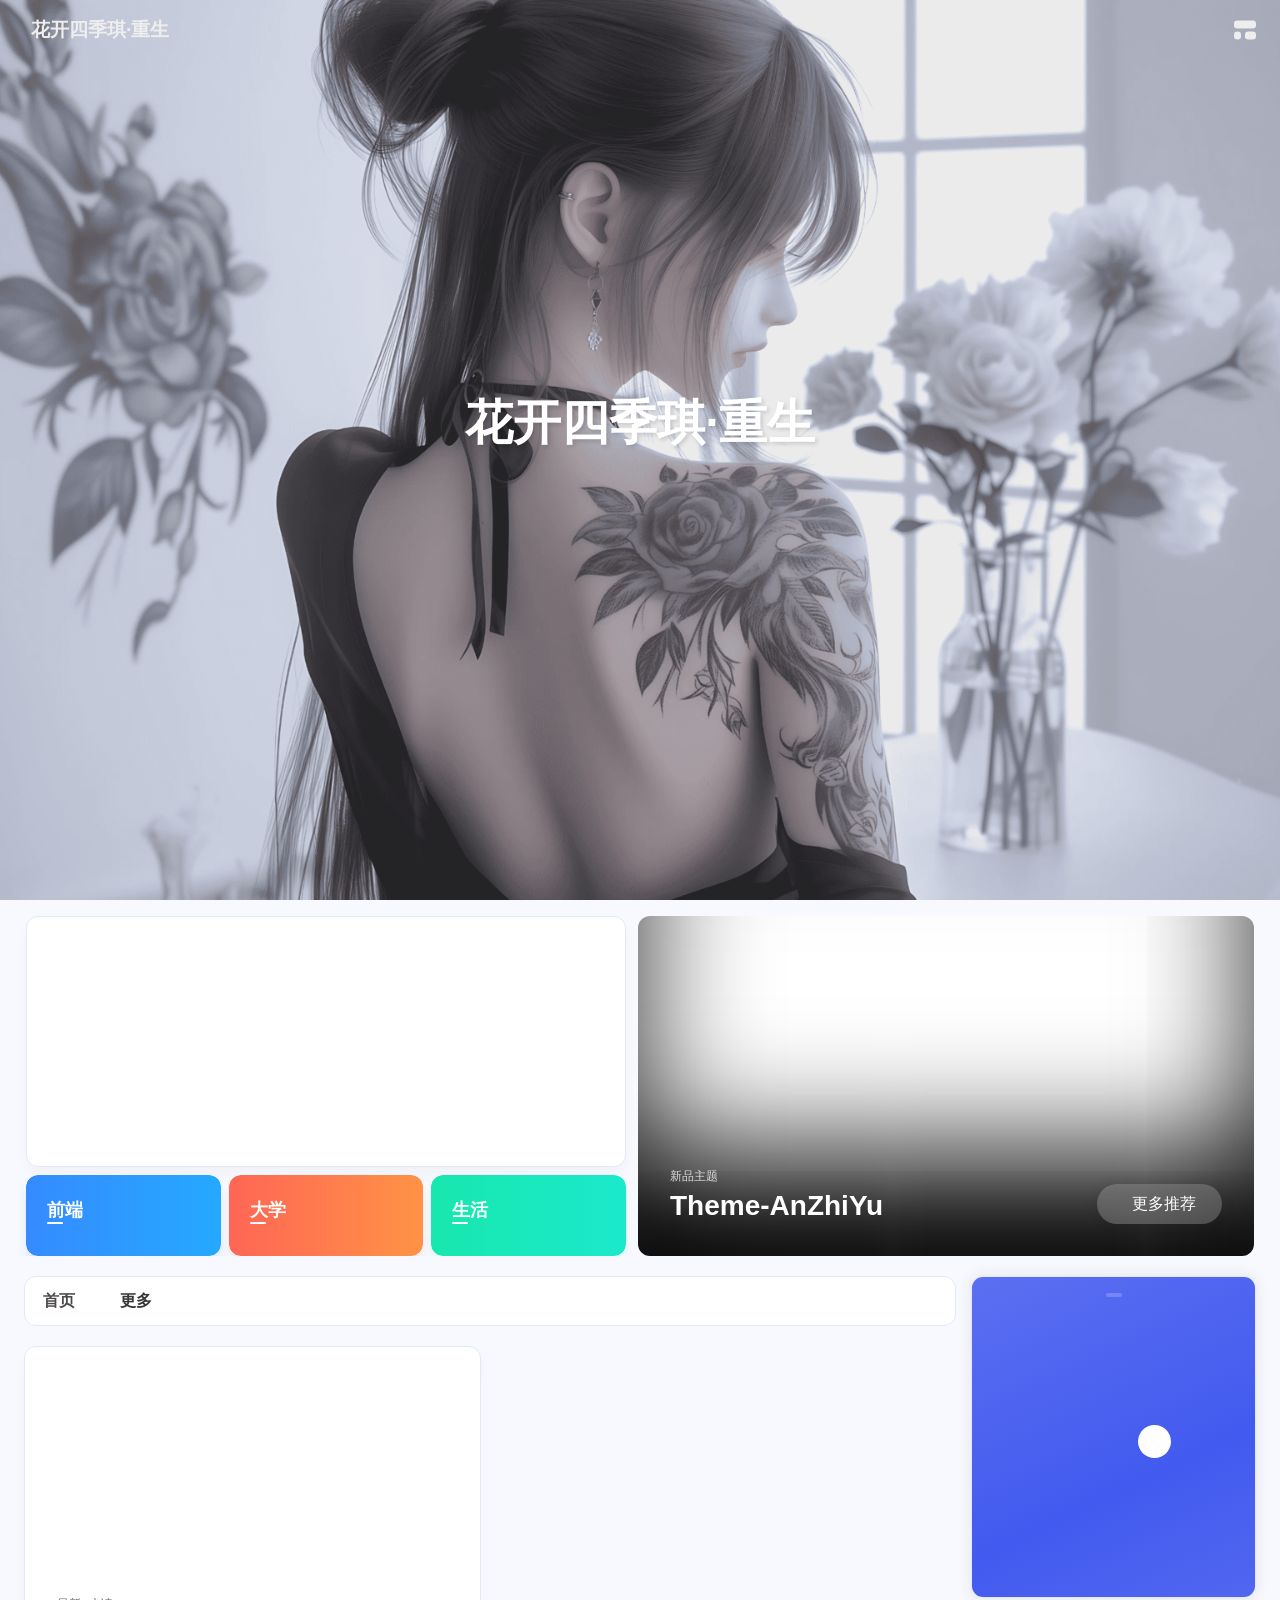
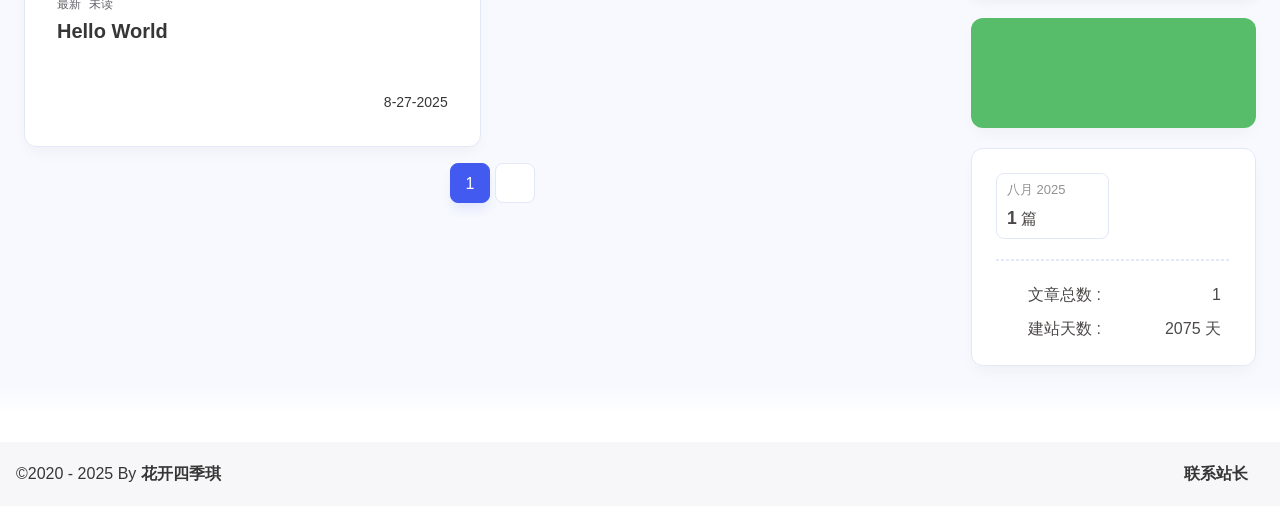
==== index.html @ e99dbaa4 "Site updated: 2025-08-27 15:33:24" ====
<!DOCTYPE html><html lang="zh-CN" data-theme="light"><head><meta charset="UTF-8"><meta http-equiv="X-UA-Compatible" content="IE=edge"><meta name="viewport" content="width=device-width, initial-scale=1.0, user-scalable=no"><title>花开四季琪·重生</title><meta name="author" content="花开四季琪"><meta name="copyright" content="花开四季琪"><meta name="format-detection" content="telephone=no"><meta name="theme-color" content="#f7f9fe"><meta name="mobile-web-app-capable" content="yes"><meta name="apple-touch-fullscreen" content="yes"><meta name="apple-mobile-web-app-title" content="花开四季琪·重生"><meta name="application-name" content="花开四季琪·重生"><meta name="apple-mobile-web-app-capable" content="yes"><meta name="apple-mobile-web-app-status-bar-style" content="#f7f9fe"><meta property="og:type" content="website"><meta property="og:title" content="花开四季琪·重生"><meta property="og:url" content="http://example.com/index.html"><meta property="og:site_name" content="花开四季琪·重生"><meta property="og:description"><meta property="og:locale" content="zh-CN"><meta property="og:image" content="http://example.com/img/tx.png"><meta property="article:author" content="花开四季琪"><meta property="article:tag"><meta name="twitter:card" content="summary"><meta name="twitter:image" content="http://example.com/img/tx.png"><meta name="description"><link rel="shortcut icon" href="/favicon.ico"><link rel="canonical" href="http://example.com/"><link rel="preconnect" href="//cdn.cbd.int"/><meta name="google-site-verification" content="xxx"/><meta name="baidu-site-verification" content="code-xxx"/><meta name="msvalidate.01" content="xxx"/><link rel="stylesheet" href="/css/index.css"><link rel="stylesheet" href="https://cdn.cbd.int/node-snackbar@0.1.16/dist/snackbar.min.css" media="print" onload="this.media='all'"><link rel="stylesheet" href="https://cdn.cbd.int/@fancyapps/ui@5.0.28/dist/fancybox/fancybox.css" media="print" onload="this.media='all'"><script>const GLOBAL_CONFIG = {
  linkPageTop: undefined,
  peoplecanvas: {"enable":true,"img":"https://upload-bbs.miyoushe.com/upload/2024/07/27/125766904/ba62475f396df9de3316a08ed9e65d86_5680958632268053399..png"},
  postHeadAiDescription: {"enable":true,"gptName":"AnZhiYu","mode":"local","switchBtn":false,"btnLink":"https://afdian.net/item/886a79d4db6711eda42a52540025c377","randomNum":3,"basicWordCount":1000,"key":"xxxx","Referer":"https://xx.xx/"},
  diytitle: {"enable":true,"leaveTitle":"w(ﾟДﾟ)w 不要走！再看看嘛！","backTitle":"♪(^∇^*)欢迎肥来！"},
  LA51: undefined,
  greetingBox: undefined,
  twikooEnvId: '',
  commentBarrageConfig:undefined,
  music_page_default: "nav_music",
  root: '/',
  preloader: {"source":3},
  friends_vue_info: undefined,
  navMusic: true,
  mainTone: undefined,
  authorStatus: {"skills":["🦄 你看什么看？"]},
  algolia: undefined,
  localSearch: undefined,
  translate: {"defaultEncoding":2,"translateDelay":0,"msgToTraditionalChinese":"繁","msgToSimplifiedChinese":"简","rightMenuMsgToTraditionalChinese":"转为繁体","rightMenuMsgToSimplifiedChinese":"转为简体"},
  noticeOutdate: undefined,
  highlight: {"plugin":"highlight.js","highlightCopy":true,"highlightLang":true,"highlightHeightLimit":330},
  copy: {
    success: '复制成功',
    error: '复制错误',
    noSupport: '浏览器不支持'
  },
  relativeDate: {
    homepage: false,
    simplehomepage: true,
    post: false
  },
  runtime: '天',
  date_suffix: {
    just: '刚刚',
    min: '分钟前',
    hour: '小时前',
    day: '天前',
    month: '个月前'
  },
  copyright: {"copy":true,"copyrightEbable":false,"limitCount":50,"languages":{"author":"作者: 花开四季琪","link":"链接: ","source":"来源: 花开四季琪·重生","info":"著作权归作者所有。商业转载请联系作者获得授权，非商业转载请注明出处。","copySuccess":"复制成功，复制和转载请标注本文地址"}},
  lightbox: 'fancybox',
  Snackbar: {"chs_to_cht":"你已切换为繁体","cht_to_chs":"你已切换为简体","day_to_night":"你已切换为深色模式","night_to_day":"你已切换为浅色模式","bgLight":"#425AEF","bgDark":"#1f1f1f","position":"top-center"},
  source: {
    justifiedGallery: {
      js: 'https://cdn.cbd.int/flickr-justified-gallery@2.1.2/dist/fjGallery.min.js',
      css: 'https://cdn.cbd.int/flickr-justified-gallery@2.1.2/dist/fjGallery.css'
    }
  },
  isPhotoFigcaption: false,
  islazyload: true,
  isAnchor: false,
  shortcutKey: undefined,
  autoDarkmode: true
}</script><script id="config-diff">var GLOBAL_CONFIG_SITE = {
  configTitle: '花开四季琪·重生',
  title: '花开四季琪·重生',
  postAI: '',
  pageFillDescription: '',
  isPost: false,
  isHome: true,
  isHighlightShrink: false,
  isToc: false,
  postUpdate: '2025-08-27 15:33:15',
  postMainColor: '',
}</script><noscript><style type="text/css">
  #nav {
    opacity: 1
  }
  .justified-gallery img {
    opacity: 1
  }

  #recent-posts time,
  #post-meta time {
    display: inline !important
  }
</style></noscript><script>(win=>{
      win.saveToLocal = {
        set: (key, value, ttl) => {
          if (ttl === 0) return
          const now = Date.now()
          const expiry = now + ttl * 86400000
          const item = {
            value,
            expiry
          }
          localStorage.setItem(key, JSON.stringify(item))
        },
      
        get: key => {
          const itemStr = localStorage.getItem(key)
      
          if (!itemStr) {
            return undefined
          }
          const item = JSON.parse(itemStr)
          const now = Date.now()
      
          if (now > item.expiry) {
            localStorage.removeItem(key)
            return undefined
          }
          return item.value
        }
      }
    
      win.getScript = (url, attr = {}) => new Promise((resolve, reject) => {
        const script = document.createElement('script')
        script.src = url
        script.async = true
        script.onerror = reject
        script.onload = script.onreadystatechange = function() {
          const loadState = this.readyState
          if (loadState && loadState !== 'loaded' && loadState !== 'complete') return
          script.onload = script.onreadystatechange = null
          resolve()
        }

        Object.keys(attr).forEach(key => {
          script.setAttribute(key, attr[key])
        })

        document.head.appendChild(script)
      })
    
      win.getCSS = (url, id = false) => new Promise((resolve, reject) => {
        const link = document.createElement('link')
        link.rel = 'stylesheet'
        link.href = url
        if (id) link.id = id
        link.onerror = reject
        link.onload = link.onreadystatechange = function() {
          const loadState = this.readyState
          if (loadState && loadState !== 'loaded' && loadState !== 'complete') return
          link.onload = link.onreadystatechange = null
          resolve()
        }
        document.head.appendChild(link)
      })
    
      win.activateDarkMode = () => {
        document.documentElement.setAttribute('data-theme', 'dark')
        if (document.querySelector('meta[name="theme-color"]') !== null) {
          document.querySelector('meta[name="theme-color"]').setAttribute('content', '#18171d')
        }
      }
      win.activateLightMode = () => {
        document.documentElement.setAttribute('data-theme', 'light')
        if (document.querySelector('meta[name="theme-color"]') !== null) {
          document.querySelector('meta[name="theme-color"]').setAttribute('content', '#f7f9fe')
        }
      }
      const t = saveToLocal.get('theme')
    
          const isDarkMode = window.matchMedia('(prefers-color-scheme: dark)').matches
          const isLightMode = window.matchMedia('(prefers-color-scheme: light)').matches
          const isNotSpecified = window.matchMedia('(prefers-color-scheme: no-preference)').matches
          const hasNoSupport = !isDarkMode && !isLightMode && !isNotSpecified

          if (t === undefined) {
            if (isLightMode) activateLightMode()
            else if (isDarkMode) activateDarkMode()
            else if (isNotSpecified || hasNoSupport) {
              const now = new Date()
              const hour = now.getHours()
              const isNight = hour <= 6 || hour >= 18
              isNight ? activateDarkMode() : activateLightMode()
            }
            window.matchMedia('(prefers-color-scheme: dark)').addListener(e => {
              if (saveToLocal.get('theme') === undefined) {
                e.matches ? activateDarkMode() : activateLightMode()
              }
            })
          } else if (t === 'light') activateLightMode()
          else activateDarkMode()
        
      const asideStatus = saveToLocal.get('aside-status')
      if (asideStatus !== undefined) {
        if (asideStatus === 'hide') {
          document.documentElement.classList.add('hide-aside')
        } else {
          document.documentElement.classList.remove('hide-aside')
        }
      }
    
      const detectApple = () => {
        if(/iPad|iPhone|iPod|Macintosh/.test(navigator.userAgent)){
          document.documentElement.classList.add('apple')
        }
      }
      detectApple()
    })(window)</script><meta name="generator" content="Hexo 7.3.0"></head><body data-type="anzhiyu"><div id="web_bg"></div><div id="an_music_bg"></div><div id="loading-box" onclick="document.getElementById(&quot;loading-box&quot;).classList.add(&quot;loaded&quot;)"><div class="loading-bg"><img class="loading-img nolazyload" alt="加载头像" src="https://npm.elemecdn.com/anzhiyu-blog-static@1.0.4/img/avatar.jpg"/><div class="loading-image-dot"></div></div></div><script>const preloader = {
  endLoading: () => {
    document.getElementById('loading-box').classList.add("loaded");
  },
  initLoading: () => {
    document.getElementById('loading-box').classList.remove("loaded")
  }
}
window.addEventListener('load',()=> { preloader.endLoading() })
setTimeout(function(){preloader.endLoading();},10000)

if (true) {
  document.addEventListener('pjax:send', () => { preloader.initLoading() })
  document.addEventListener('pjax:complete', () => { preloader.endLoading() })
}</script><link rel="stylesheet" href="https://cdn.cbd.int/anzhiyu-theme-static@1.1.10/progress_bar/progress_bar.css"/><script async="async" src="https://cdn.cbd.int/pace-js@1.2.4/pace.min.js" data-pace-options="{ &quot;restartOnRequestAfter&quot;:false,&quot;eventLag&quot;:false}"></script><div class="page" id="body-wrap"><header class="full_page" id="page-header" style="background: url(https://caffeinemn.github.io/img/default_cover.jpg) top / cover no-repeat"><nav id="nav"><div id="nav-group"><span id="blog_name"><a id="site-name" href="/" accesskey="h"><div class="title">花开四季琪·重生</div><i class="anzhiyufont anzhiyu-icon-house-chimney"></i></a></span><div class="mask-name-container"><div id="name-container"><a id="page-name" href="javascript:anzhiyu.scrollToDest(0, 500)">PAGE_NAME</a></div></div><div id="menus"></div><div id="nav-right"><div class="nav-button" id="randomPost_button"><a class="site-page" onclick="toRandomPost()" title="随机前往一个文章" href="javascript:void(0);"><i class="anzhiyufont anzhiyu-icon-dice"></i></a></div><input id="center-console" type="checkbox"/><label class="widget" for="center-console" title="中控台" onclick="anzhiyu.switchConsole();"><i class="left"></i><i class="widget center"></i><i class="widget right"></i></label><div id="console"><div class="console-card-group-reward"><ul class="reward-all console-card"><li class="reward-item"><a href="/img/wx.png" target="_blank"><img class="post-qr-code-img" alt="微信" src= "[data-uri]" onerror="this.onerror=null,this.src=&quot;/img/404.jpg&quot;" data-lazy-src="/img/wx.png"/></a><div class="post-qr-code-desc">微信</div></li><li class="reward-item"><a href="/img/wx.png" target="_blank"><img class="post-qr-code-img" alt="微信" src= "[data-uri]" onerror="this.onerror=null,this.src=&quot;/img/404.jpg&quot;" data-lazy-src="/img/wx.png"/></a><div class="post-qr-code-desc">微信</div></li></ul></div><div class="console-card-group"><div class="console-card-group-left"><div class="console-card" id="card-newest-comments"><div class="card-content"><div class="author-content-item-tips">互动</div><span class="author-content-item-title"> 最新评论</span></div><div class="aside-list"><span>正在加载中...</span></div></div></div><div class="console-card-group-right"><div class="console-card tags"><div class="card-content"><div class="author-content-item-tips">兴趣点</div><span class="author-content-item-title">寻找你感兴趣的领域</span></div></div><div class="console-card history"><div class="item-headline"><i class="anzhiyufont anzhiyu-icon-box-archiv"></i><span>文章</span></div><div class="card-archives"><div class="item-headline"><i class="anzhiyufont anzhiyu-icon-archive"></i><span>归档</span></div><ul class="card-archive-list"><li class="card-archive-list-item"><a class="card-archive-list-link" href="/archives/2025/08/"><span class="card-archive-list-date">八月 2025</span><div class="card-archive-list-count-group"><span class="card-archive-list-count">1</span><span>篇</span></div></a></li></ul></div><hr/></div></div></div><div class="button-group"><div class="console-btn-item"><a class="darkmode_switchbutton" title="显示模式切换" href="javascript:void(0);"><i class="anzhiyufont anzhiyu-icon-moon"></i></a></div><div class="console-btn-item" id="consoleHideAside" onclick="anzhiyu.hideAsideBtn()" title="边栏显示控制"><a class="asideSwitch"><i class="anzhiyufont anzhiyu-icon-arrows-left-right"></i></a></div><div class="console-btn-item" id="consoleMusic" onclick="anzhiyu.musicToggle()" title="音乐开关"><a class="music-switch"><i class="anzhiyufont anzhiyu-icon-music"></i></a></div></div><div class="console-mask" onclick="anzhiyu.hideConsole()" href="javascript:void(0);"></div></div><div class="nav-button" id="nav-totop"><a class="totopbtn" href="javascript:void(0);"><i class="anzhiyufont anzhiyu-icon-arrow-up"></i><span id="percent" onclick="anzhiyu.scrollToDest(0,500)">0</span></a></div><div id="toggle-menu"><a class="site-page" href="javascript:void(0);" title="切换"><i class="anzhiyufont anzhiyu-icon-bars"></i></a></div></div></div></nav><div id="site-info"><h1 id="site-title">花开四季琪·重生</h1></div><div id="scroll-down"><i class="anzhiyufont anzhiyu-icon-angle-down scroll-down-effects"></i></div></header><main id="blog-container"><div id="home_top"><div class="swiper_container_card" style="height: auto;width: 100%"><div id="bannerGroup"><div id="random-banner"><canvas id="peoplecanvas"></canvas><a id="random-hover" href="javascript:toRandomPost()"><i class="anzhiyufont anzhiyu-icon-paper-plane"></i><div class="bannerText">随便逛逛<i class="anzhiyufont anzhiyu-icon-arrow-right"></i></div></a></div><div class="categoryGroup"><div class="categoryItem" style="box-shadow:var(--anzhiyu-shadow-blue)"><a class="categoryButton blue" href="/categories/%E5%89%8D%E7%AB%AF%E5%BC%80%E5%8F%91/"><span class="categoryButtonText">前端</span><i class="anzhiyufont anzhiyu-icon-dove"></i></a></div><div class="categoryItem" style="box-shadow:var(--anzhiyu-shadow-red)"><a class="categoryButton red" href="/categories/%E5%A4%A7%E5%AD%A6%E7%94%9F%E6%B6%AF/"><span class="categoryButtonText">大学</span><i class="anzhiyufont anzhiyu-icon-fire"></i></a></div><div class="categoryItem" style="box-shadow:var(--anzhiyu-shadow-green)"><a class="categoryButton green" href="/categories/%E7%94%9F%E6%B4%BB%E6%97%A5%E5%B8%B8/"><span class="categoryButtonText">生活</span><i class="anzhiyufont anzhiyu-icon-book"></i></a></div></div></div><div class="topGroup"><div class="recent-post-item" onclick="pjax.loadUrl(&quot;/2025/08/27/hello-world/&quot;)"><div class="post_cover left_radius"><a href="2025/08/27/hello-world/" title="Hello World"><span class="recent-post-top-text">荐</span><img class="post_bg" onerror="this.onerror=null;this.src='/img/404.jpg'" alt="cover" src= "[data-uri]" onerror="this.onerror=null,this.src=&quot;/img/404.jpg&quot;" data-lazy-src="/img/default_cover.jpg"></a></div><div class="recent-post-info"><a class="article-title" href="2025/08/27/hello-world/" title="Hello World">Hello World</a></div></div><a class="todayCard" id="todayCard" target="_blank" rel="noopener" href="https://docs.anheyu.com/" style="z-index: 1;"><div class="todayCard-info"><div class="todayCard-tips">新品主题</div><div class="todayCard-title">Theme-AnZhiYu</div></div><img class="todayCard-cover" src= "[data-uri]" onerror="this.onerror=null,this.src=&quot;/img/404.jpg&quot;" data-lazy-src="https://bu.dusays.com/2023/05/13/645fa3cf90d70.webp" onerror="this.onerror=null;this.src='/img/404.jpg'" alt="封面"><div class="banner-button-group"><div class="banner-button" onclick="event.stopPropagation();event.preventDefault();anzhiyu.hideTodayCard();"><i class="anzhiyufont anzhiyu-icon-arrow-circle-right"></i><span class="banner-button-text">更多推荐</span></div></div></a></div><link rel="stylesheet"></div></div><div class="layout" id="content-inner"><div class="recent-posts" id="recent-posts"><div id="categoryBar"><div class="category-bar" id="category-bar"><div id="catalog-bar"><div id="catalog-list"><div class="catalog-list-item" id="首页"><a href="/">首页</a></div></div><div class="category-bar-next" id="category-bar-next" onclick="anzhiyu.scrollCategoryBarToRight()"><i class="anzhiyufont anzhiyu-icon-angle-double-right"></i></div><a class="catalog-more" href="/categories/">更多</a></div></div></div><div class="recent-post-item lastestpost-item" onclick="pjax.loadUrl('/2025/08/27/hello-world/')"><div class="post_cover left"><a href="/2025/08/27/hello-world/" title="Hello World" style="display: flex;height: 100%;"><img class="post_bg" src= "[data-uri]" onerror="this.onerror=null,this.src=&quot;/img/404.jpg&quot;" data-lazy-src="/img/default_cover.jpg" onerror="this.onerror=null;this.src='/img/404.jpg'" alt="Hello World" style="pointer-events: none"></a></div><div class="recent-post-info"><div class="recent-post-info-top"><div class="recent-post-info-top-tips"><span class="newPost">最新</span><a class="unvisited-post" href="/2025/08/27/hello-world/" title="Hello World">未读</a></div><a class="article-title" href="/2025/08/27/hello-world/" title="Hello World">Hello World</a></div><div class="article-meta-wrap"><span class="post-meta-date"><i class="anzhiyufont anzhiyu-icon-calendar-days" style="font-size: 15px; display:none"></i><span class="article-meta-label">发表于</span><time datetime="2025-08-27T03:59:48.648Z" title="发表于 2025-08-27 11:59:48" time="2025-08-27 11:59:48">2025-08-27</time><time class="time_hidden" datetime="2025-08-27T03:59:48.648Z" title="更新于 2025-08-27 11:59:48" time="2025-08-27 11:59:48">2025-08-27</time></span></div><div class="content">Welcome to Hexo! This is your very first post. Check documentation for more info. If you get any problems when using Hexo, you can find the answer in troubleshooting or you can ask me on GitHub.
Quick StartCreate a new post1$ hexo new &quot;My New Post&quot;

More info: Writing
Run server1$ hexo server

More info: Server
Generate static files1$ hexo generate

More info: Generating
Deploy to remote sites1$ hexo deploy

More info: Deployment
</div></div></div><nav id="pagination"><div class="pagination"><span class="page-number current">1</span><div class="toPageGroup"><input id="toPageText" oninput="value=value.replace(/[^0-9]/g,'')" maxlength="3" onkeyup="this.value=this.value.replace(/[^u4e00-u9fa5w]/g,'')" aria-label="toPage"><a id="toPageButton" onclick="anzhiyu.toPage()"><i class="anzhiyufont anzhiyu-icon-angles-right" style="font-weight: inherit; font-size: 1rem;"></i></a></div></div></nav></div><div class="aside-content" id="aside-content"><div class="card-widget card-info"><div class="card-content"><div class="author-info__sayhi" id="author-info__sayhi" onclick="anzhiyu.changeSayHelloText()"></div><div class="author-info-avatar"><img class="avatar-img" src= "[data-uri]" onerror="this.onerror=null,this.src=&quot;/img/404.jpg&quot;" data-lazy-src="/img/tx.png" onerror="this.onerror=null;this.src='/img/friend_404.gif'" alt="avatar"/><div class="author-status"><img class="g-status" src= "[data-uri]" onerror="this.onerror=null,this.src=&quot;/img/404.jpg&quot;" data-lazy-src="https://bu.dusays.com/2023/08/24/64e6ce9c507bb.png" alt="status"/></div></div><div class="author-info__description"></div></div></div><div class="card-widget anzhiyu-right-widget" id="card-wechat" onclick="null"><div id="flip-wrapper"><div id="flip-content"><div class="face" style="background: url(https://bu.dusays.com/2023/01/13/63c02edf44033.png) center center / 100% no-repeat"></div><div class="back face" style="background: url(https://bu.dusays.com/2023/05/13/645fa415e8694.png) center center / 100% no-repeat"></div></div></div></div><div class="sticky_layout"><div class="card-widget"><div class="card-archives"><div class="item-headline"><i class="anzhiyufont anzhiyu-icon-archive"></i><span>归档</span></div><ul class="card-archive-list"><li class="card-archive-list-item"><a class="card-archive-list-link" href="/archives/2025/08/"><span class="card-archive-list-date">八月 2025</span><div class="card-archive-list-count-group"><span class="card-archive-list-count">1</span><span>篇</span></div></a></li></ul></div><hr/><div class="card-webinfo"><div class="item-headline"><i class="anzhiyufont anzhiyu-icon-chart-line"></i><span>网站资讯</span></div><div class="webinfo"><div class="webinfo-item"><div class="webinfo-item-title"><i class="anzhiyufont anzhiyu-icon-file-lines"></i><div class="item-name">文章总数 :</div></div><div class="item-count">1</div></div><div class="webinfo-item"><div class="webinfo-item-title"><i class="anzhiyufont anzhiyu-icon-stopwatch"></i><div class="item-name">建站天数 :</div></div><div class="item-count" id="runtimeshow" data-publishDate="2021-03-31T16:00:00.000Z"><i class="anzhiyufont anzhiyu-icon-spinner anzhiyu-spin"></i></div></div></div></div></div></div></div></div></main><footer id="footer"><div id="footer-wrap"></div><div id="footer-bar"><div class="footer-bar-links"><div class="footer-bar-left"><div id="footer-bar-tips"><div class="copyright">&copy;2020 - 2025 By <a class="footer-bar-link" href="/" title="花开四季琪" target="_blank">花开四季琪</a></div></div><div id="footer-type-tips"></div></div><div class="footer-bar-right"><a class="footer-bar-link" target="_blank" rel="noopener" href="https://tool.gljlw.com/qqq/?qq=2114340382" title="联系站长">联系站长</a></div></div></div></footer></div><div id="sidebar"><div id="menu-mask"></div><div id="sidebar-menus"><div class="sidebar-site-data site-data is-center"><a href="/archives/" title="archive"><div class="headline">文章</div><div class="length-num">1</div></a><a href="/tags/" title="tag"><div class="headline">标签</div><div class="length-num">0</div></a><a href="/categories/" title="category"><div class="headline">分类</div><div class="length-num">0</div></a></div><span class="sidebar-menu-item-title">功能</span><div class="sidebar-menu-item"><a class="darkmode_switchbutton menu-child" href="javascript:void(0);" title="显示模式"><i class="anzhiyufont anzhiyu-icon-circle-half-stroke"></i><span>显示模式</span></a></div><div class="back-menu-list-groups"><div class="back-menu-list-group"><div class="back-menu-list-title">网页</div><div class="back-menu-list"><a class="back-menu-item" target="_blank" rel="noopener" href="https://caffeinemn.github.io/" title="博客"><img class="back-menu-item-icon" src= "[data-uri]" onerror="this.onerror=null,this.src=&quot;/img/404.jpg&quot;" data-lazy-src="/img/favicon.ico" alt="博客"/><span class="back-menu-item-text">博客</span></a></div></div></div><span class="sidebar-menu-item-title">标签</span></div></div><div id="rightside"><div id="rightside-config-hide"><button id="translateLink" type="button" title="简繁转换">繁</button><button id="darkmode" type="button" title="浅色和深色模式转换"><i class="anzhiyufont anzhiyu-icon-circle-half-stroke"></i></button><button id="hide-aside-btn" type="button" title="单栏和双栏切换"><i class="anzhiyufont anzhiyu-icon-arrows-left-right"></i></button></div><div id="rightside-config-show"><button id="rightside-config" type="button" title="设置"><i class="anzhiyufont anzhiyu-icon-gear"></i></button><button id="go-up" type="button" title="回到顶部"><i class="anzhiyufont anzhiyu-icon-arrow-up"></i></button></div></div><div id="nav-music"><a id="nav-music-hoverTips" onclick="anzhiyu.musicToggle()" accesskey="m">播放音乐</a><div id="console-music-bg"></div><meting-js id="8152976493" server="netease" type="playlist" mutex="true" preload="none" theme="var(--anzhiyu-main)" data-lrctype="0" order="random" volume="0.7"></meting-js></div><div id="rightMenu"><div class="rightMenu-group rightMenu-small"><div class="rightMenu-item" id="menu-backward"><i class="anzhiyufont anzhiyu-icon-arrow-left"></i></div><div class="rightMenu-item" id="menu-forward"><i class="anzhiyufont anzhiyu-icon-arrow-right"></i></div><div class="rightMenu-item" id="menu-refresh"><i class="anzhiyufont anzhiyu-icon-arrow-rotate-right" style="font-size: 1rem;"></i></div><div class="rightMenu-item" id="menu-top"><i class="anzhiyufont anzhiyu-icon-arrow-up"></i></div></div><div class="rightMenu-group rightMenu-line rightMenuPlugin"><div class="rightMenu-item" id="menu-copytext"><i class="anzhiyufont anzhiyu-icon-copy"></i><span>复制选中文本</span></div><div class="rightMenu-item" id="menu-pastetext"><i class="anzhiyufont anzhiyu-icon-paste"></i><span>粘贴文本</span></div><a class="rightMenu-item" id="menu-commenttext"><i class="anzhiyufont anzhiyu-icon-comment-medical"></i><span>引用到评论</span></a><div class="rightMenu-item" id="menu-newwindow"><i class="anzhiyufont anzhiyu-icon-window-restore"></i><span>新窗口打开</span></div><div class="rightMenu-item" id="menu-copylink"><i class="anzhiyufont anzhiyu-icon-link"></i><span>复制链接地址</span></div><div class="rightMenu-item" id="menu-copyimg"><i class="anzhiyufont anzhiyu-icon-images"></i><span>复制此图片</span></div><div class="rightMenu-item" id="menu-downloadimg"><i class="anzhiyufont anzhiyu-icon-download"></i><span>下载此图片</span></div><div class="rightMenu-item" id="menu-newwindowimg"><i class="anzhiyufont anzhiyu-icon-window-restore"></i><span>新窗口打开图片</span></div><div class="rightMenu-item" id="menu-search"><i class="anzhiyufont anzhiyu-icon-magnifying-glass"></i><span>站内搜索</span></div><div class="rightMenu-item" id="menu-searchBaidu"><i class="anzhiyufont anzhiyu-icon-magnifying-glass"></i><span>百度搜索</span></div><div class="rightMenu-item" id="menu-music-toggle"><i class="anzhiyufont anzhiyu-icon-play"></i><span>播放音乐</span></div><div class="rightMenu-item" id="menu-music-back"><i class="anzhiyufont anzhiyu-icon-backward"></i><span>切换到上一首</span></div><div class="rightMenu-item" id="menu-music-forward"><i class="anzhiyufont anzhiyu-icon-forward"></i><span>切换到下一首</span></div><div class="rightMenu-item" id="menu-music-playlist" onclick="window.open(&quot;https://y.qq.com/n/ryqq/playlist/8802438608&quot;, &quot;_blank&quot;);" style="display: none;"><i class="anzhiyufont anzhiyu-icon-radio"></i><span>查看所有歌曲</span></div><div class="rightMenu-item" id="menu-music-copyMusicName"><i class="anzhiyufont anzhiyu-icon-copy"></i><span>复制歌名</span></div></div><div class="rightMenu-group rightMenu-line rightMenuOther"><a class="rightMenu-item menu-link" id="menu-randomPost"><i class="anzhiyufont anzhiyu-icon-shuffle"></i><span>随便逛逛</span></a><a class="rightMenu-item menu-link" href="/categories/"><i class="anzhiyufont anzhiyu-icon-cube"></i><span>博客分类</span></a><a class="rightMenu-item menu-link" href="/tags/"><i class="anzhiyufont anzhiyu-icon-tags"></i><span>文章标签</span></a></div><div class="rightMenu-group rightMenu-line rightMenuOther"><a class="rightMenu-item" id="menu-copy" href="javascript:void(0);"><i class="anzhiyufont anzhiyu-icon-copy"></i><span>复制地址</span></a><a class="rightMenu-item" id="menu-commentBarrage" href="javascript:void(0);"><i class="anzhiyufont anzhiyu-icon-message"></i><span class="menu-commentBarrage-text">关闭热评</span></a><a class="rightMenu-item" id="menu-darkmode" href="javascript:void(0);"><i class="anzhiyufont anzhiyu-icon-circle-half-stroke"></i><span class="menu-darkmode-text">深色模式</span></a><a class="rightMenu-item" id="menu-translate" href="javascript:void(0);"><i class="anzhiyufont anzhiyu-icon-language"></i><span>轉為繁體</span></a></div></div><div id="rightmenu-mask"></div><div><script src="/js/utils.js"></script><script src="/js/main.js"></script><script src="/js/tw_cn.js"></script><script src="https://cdn.cbd.int/@fancyapps/ui@5.0.28/dist/fancybox/fancybox.umd.js"></script><script src="https://cdn.cbd.int/instant.page@5.2.0/instantpage.js" type="module"></script><script src="https://cdn.cbd.int/vanilla-lazyload@17.8.5/dist/lazyload.iife.min.js"></script><script src="https://cdn.cbd.int/node-snackbar@0.1.16/dist/snackbar.min.js"></script><canvas id="universe"></canvas><script async src="https://npm.elemecdn.com/anzhiyu-theme-static@1.0.0/dark/dark.js"></script><script>// 消除控制台打印
var HoldLog = console.log;
console.log = function () {};
let now1 = new Date();
queueMicrotask(() => {
  const Log = function () {
    HoldLog.apply(console, arguments);
  }; //在恢复前输出日志
  const grt = new Date("04/01/2021 00:00:00"); //此处修改你的建站时间或者网站上线时间
  now1.setTime(now1.getTime() + 250);
  const days = (now1 - grt) / 1000 / 60 / 60 / 24;
  const dnum = Math.floor(days);
  const ascll = [
    `欢迎使用安知鱼!`,
    `生活明朗, 万物可爱`,
    `
        
       █████╗ ███╗   ██╗███████╗██╗  ██╗██╗██╗   ██╗██╗   ██╗
      ██╔══██╗████╗  ██║╚══███╔╝██║  ██║██║╚██╗ ██╔╝██║   ██║
      ███████║██╔██╗ ██║  ███╔╝ ███████║██║ ╚████╔╝ ██║   ██║
      ██╔══██║██║╚██╗██║ ███╔╝  ██╔══██║██║  ╚██╔╝  ██║   ██║
      ██║  ██║██║ ╚████║███████╗██║  ██║██║   ██║   ╚██████╔╝
      ╚═╝  ╚═╝╚═╝  ╚═══╝╚══════╝╚═╝  ╚═╝╚═╝   ╚═╝    ╚═════╝
        
        `,
    "已上线",
    dnum,
    "天",
    "©2020 By 安知鱼 V1.6.14",
  ];
  const ascll2 = [`NCC2-036`, `调用前置摄像头拍照成功，识别为【小笨蛋】.`, `Photo captured: `, `🤪`];

  setTimeout(
    Log.bind(
      console,
      `\n%c${ascll[0]} %c ${ascll[1]} %c ${ascll[2]} %c${ascll[3]}%c ${ascll[4]}%c ${ascll[5]}\n\n%c ${ascll[6]}\n`,
      "color:#425AEF",
      "",
      "color:#425AEF",
      "color:#425AEF",
      "",
      "color:#425AEF",
      ""
    )
  );
  setTimeout(
    Log.bind(
      console,
      `%c ${ascll2[0]} %c ${ascll2[1]} %c \n${ascll2[2]} %c\n${ascll2[3]}\n`,
      "color:white; background-color:#4fd953",
      "",
      "",
      'background:url("https://npm.elemecdn.com/anzhiyu-blog@1.1.6/img/post/common/tinggge.gif") no-repeat;font-size:450%'
    )
  );

  setTimeout(Log.bind(console, "%c WELCOME %c 你好，小笨蛋.", "color:white; background-color:#4f90d9", ""));

  setTimeout(
    console.warn.bind(
      console,
      "%c ⚡ Powered by 安知鱼 %c 你正在访问 花开四季琪 的博客.",
      "color:white; background-color:#f0ad4e",
      ""
    )
  );

  setTimeout(Log.bind(console, "%c W23-12 %c 你已打开控制台.", "color:white; background-color:#4f90d9", ""));

  setTimeout(
    console.warn.bind(console, "%c S013-782 %c 你现在正处于监控中.", "color:white; background-color:#d9534f", "")
  );
});</script><script async src="/anzhiyu/random.js"></script><div class="js-pjax"><script>if (typeof gsap === "object") {
  getScript("/js/anzhiyu/people.js", {defer:true})
} else {
  getScript("https://cdn.cbd.int/anzhiyu-theme-static@1.0.0/gsap/gsap.min.js").then(()=>{
    getScript("/js/anzhiyu/people.js", {defer:true})
  });
}</script><input type="hidden" name="page-type" id="page-type" value="anzhiyu"></div><script>var visitorMail = "";
</script><script async data-pjax src="https://cdn.cbd.int/anzhiyu-theme-static@1.0.0/waterfall/waterfall.js"></script><script src="https://lf3-cdn-tos.bytecdntp.com/cdn/expire-1-M/qrcodejs/1.0.0/qrcode.min.js"></script><link rel="stylesheet" href="https://cdn.cbd.int/anzhiyu-theme-static@1.1.9/icon/ali_iconfont_css.css"><link rel="stylesheet" href="https://cdn.cbd.int/anzhiyu-theme-static@1.0.0/aplayer/APlayer.min.css" media="print" onload="this.media='all'"><script src="https://cdn.cbd.int/anzhiyu-blog-static@1.0.1/js/APlayer.min.js"></script><script src="https://cdn.cbd.int/hexo-anzhiyu-music@1.0.1/assets/js/Meting2.min.js"></script><script src="https://cdn.cbd.int/pjax@0.2.8/pjax.min.js"></script><script>let pjaxSelectors = ["head > title","#config-diff","#body-wrap","#rightside-config-hide","#rightside-config-show",".js-pjax"]
var pjax = new Pjax({
  elements: 'a:not([target="_blank"])',
  selectors: pjaxSelectors,
  cacheBust: false,
  analytics: false,
  scrollRestoration: false
})

document.addEventListener('pjax:send', function () {
  // removeEventListener scroll 
  anzhiyu.removeGlobalFnEvent('pjax')
  anzhiyu.removeGlobalFnEvent('themeChange')

  document.getElementById('rightside').classList.remove('rightside-show')
  
  if (window.aplayers) {
    for (let i = 0; i < window.aplayers.length; i++) {
      if (!window.aplayers[i].options.fixed) {
        window.aplayers[i].destroy()
      }
    }
  }

  typeof typed === 'object' && typed.destroy()

  //reset readmode
  const $bodyClassList = document.body.classList
  $bodyClassList.contains('read-mode') && $bodyClassList.remove('read-mode')
})

document.addEventListener('pjax:complete', function () {
  window.refreshFn()

  document.querySelectorAll('script[data-pjax]').forEach(item => {
    const newScript = document.createElement('script')
    const content = item.text || item.textContent || item.innerHTML || ""
    Array.from(item.attributes).forEach(attr => newScript.setAttribute(attr.name, attr.value))
    newScript.appendChild(document.createTextNode(content))
    item.parentNode.replaceChild(newScript, item)
  })

  GLOBAL_CONFIG.islazyload && window.lazyLoadInstance.update()

  typeof panguInit === 'function' && panguInit()

  // google analytics
  typeof gtag === 'function' && gtag('config', '', {'page_path': window.location.pathname});

  // baidu analytics
  typeof _hmt === 'object' && _hmt.push(['_trackPageview',window.location.pathname]);

  typeof loadMeting === 'function' && document.getElementsByClassName('aplayer').length && loadMeting()

  // prismjs
  typeof Prism === 'object' && Prism.highlightAll()
})

document.addEventListener('pjax:error', e => {
  if (e.request.status === 404) {
    pjax.loadUrl('/404.html')
  }
})</script><script charset="UTF-8" src="https://cdn.cbd.int/anzhiyu-theme-static@1.1.5/accesskey/accesskey.js"></script></div><div id="popup-window"><div class="popup-window-title">通知</div><div class="popup-window-divider"></div><div class="popup-window-content"><div class="popup-tip">你好呀</div><div class="popup-link"><i class="anzhiyufont anzhiyu-icon-arrow-circle-right"></i></div></div></div></body></html>
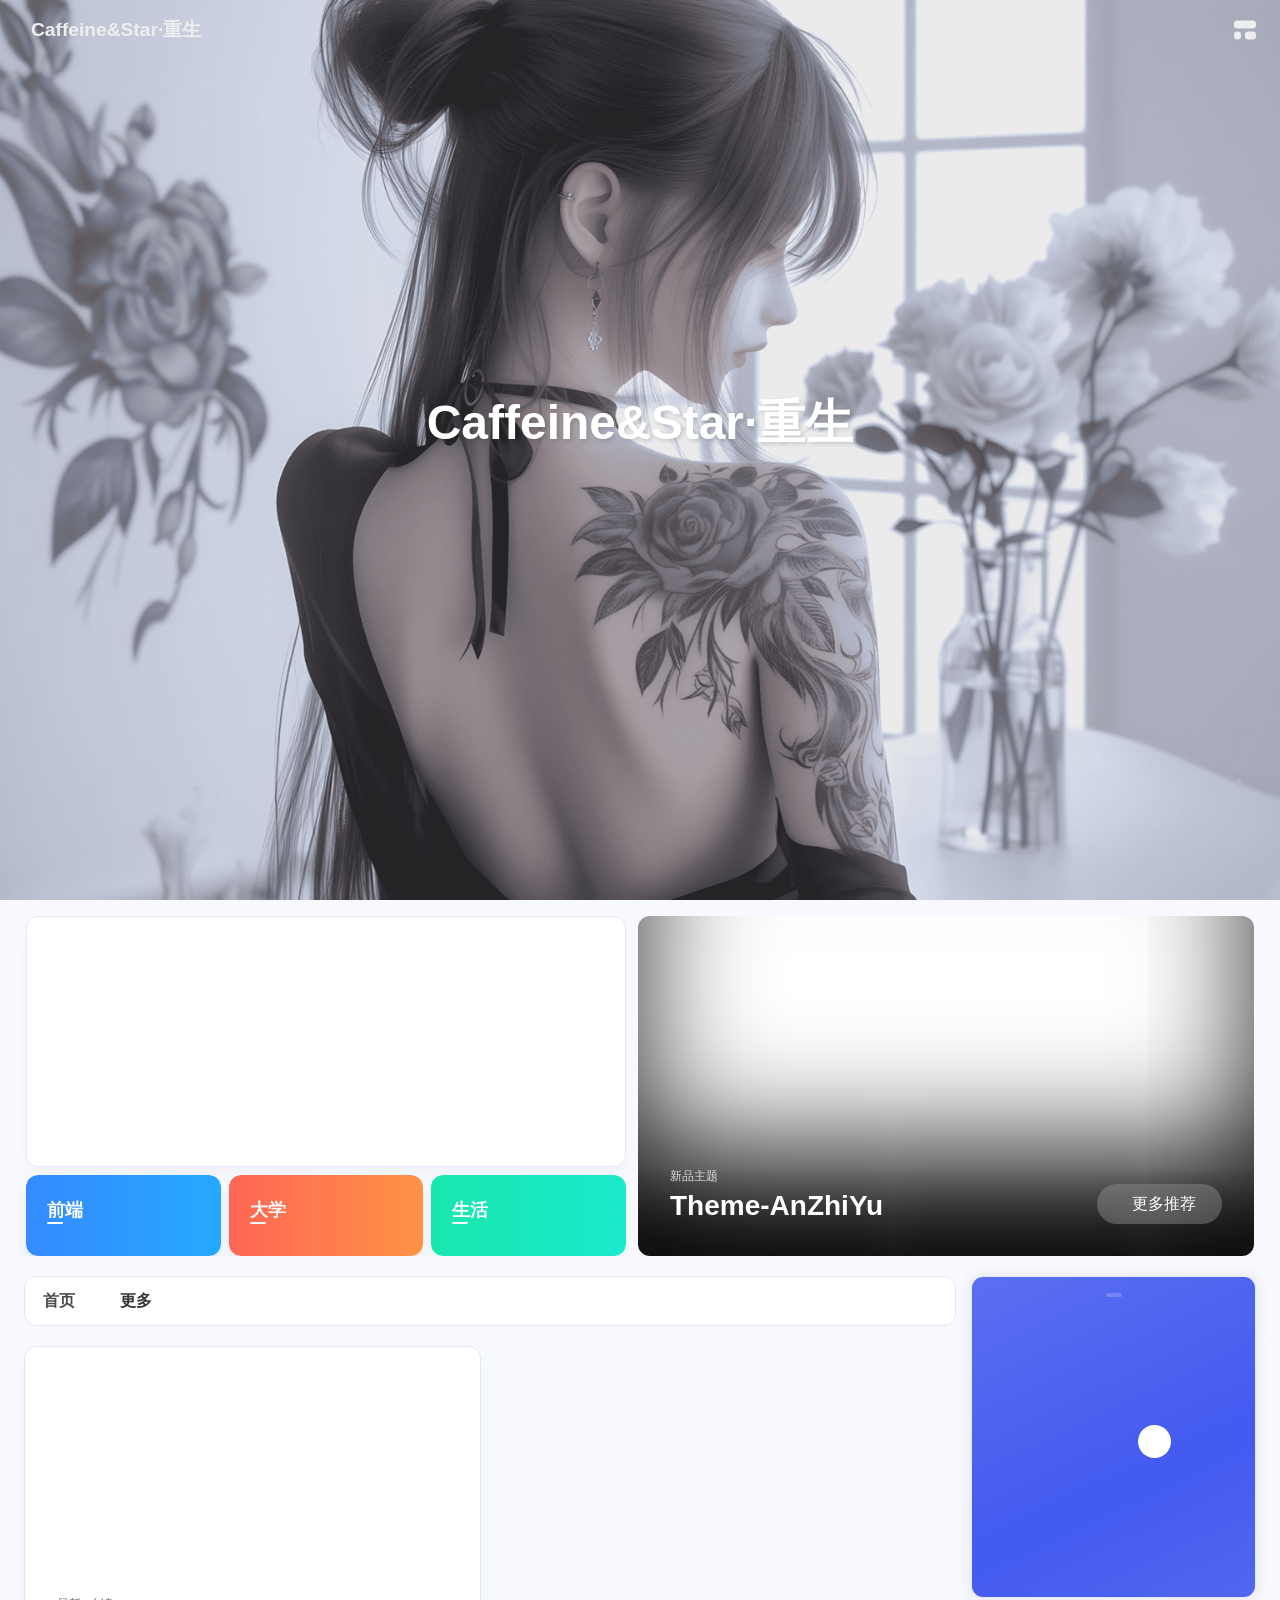
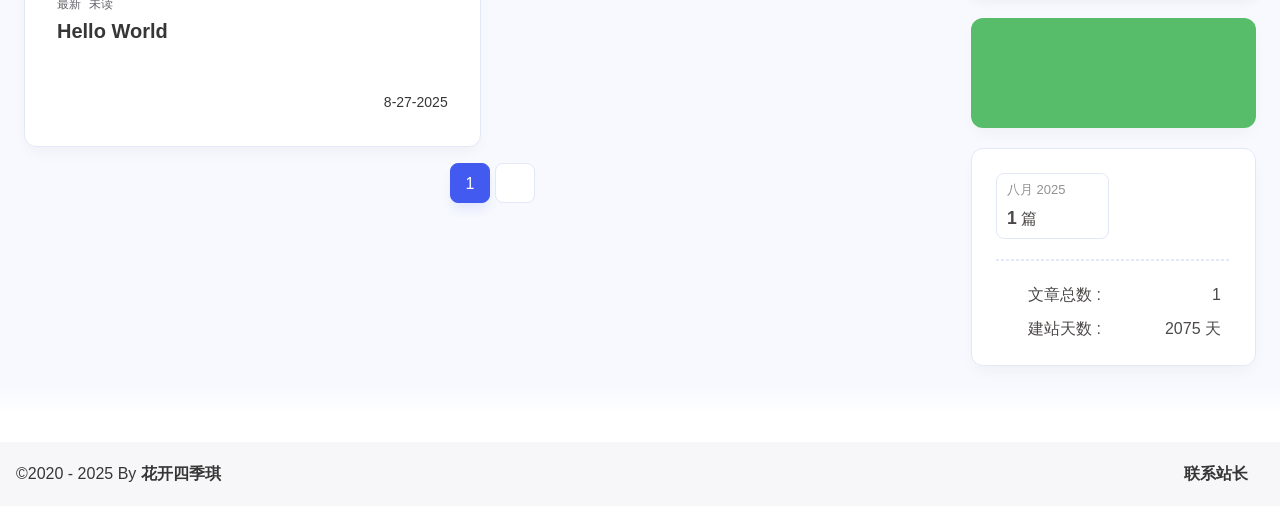
==== commit 199c7c1a: "Site updated: 2025-08-27 15:36:42" ====
--- a/index.html
+++ b/index.html
@@ -1,4 +1,4 @@
-<!DOCTYPE html><html lang="zh-CN" data-theme="light"><head><meta charset="UTF-8"><meta http-equiv="X-UA-Compatible" content="IE=edge"><meta name="viewport" content="width=device-width, initial-scale=1.0, user-scalable=no"><title>花开四季琪·重生</title><meta name="author" content="花开四季琪"><meta name="copyright" content="花开四季琪"><meta name="format-detection" content="telephone=no"><meta name="theme-color" content="#f7f9fe"><meta name="mobile-web-app-capable" content="yes"><meta name="apple-touch-fullscreen" content="yes"><meta name="apple-mobile-web-app-title" content="花开四季琪·重生"><meta name="application-name" content="花开四季琪·重生"><meta name="apple-mobile-web-app-capable" content="yes"><meta name="apple-mobile-web-app-status-bar-style" content="#f7f9fe"><meta property="og:type" content="website"><meta property="og:title" content="花开四季琪·重生"><meta property="og:url" content="http://example.com/index.html"><meta property="og:site_name" content="花开四季琪·重生"><meta property="og:description"><meta property="og:locale" content="zh-CN"><meta property="og:image" content="http://example.com/img/tx.png"><meta property="article:author" content="花开四季琪"><meta property="article:tag"><meta name="twitter:card" content="summary"><meta name="twitter:image" content="http://example.com/img/tx.png"><meta name="description"><link rel="shortcut icon" href="/favicon.ico"><link rel="canonical" href="http://example.com/"><link rel="preconnect" href="//cdn.cbd.int"/><meta name="google-site-verification" content="xxx"/><meta name="baidu-site-verification" content="code-xxx"/><meta name="msvalidate.01" content="xxx"/><link rel="stylesheet" href="/css/index.css"><link rel="stylesheet" href="https://cdn.cbd.int/node-snackbar@0.1.16/dist/snackbar.min.css" media="print" onload="this.media='all'"><link rel="stylesheet" href="https://cdn.cbd.int/@fancyapps/ui@5.0.28/dist/fancybox/fancybox.css" media="print" onload="this.media='all'"><script>const GLOBAL_CONFIG = {
+<!DOCTYPE html><html lang="zh-CN" data-theme="light"><head><meta charset="UTF-8"><meta http-equiv="X-UA-Compatible" content="IE=edge"><meta name="viewport" content="width=device-width, initial-scale=1.0, user-scalable=no"><title>Caffeine&amp;Star·重生</title><meta name="author" content="花开四季琪"><meta name="copyright" content="花开四季琪"><meta name="format-detection" content="telephone=no"><meta name="theme-color" content="#f7f9fe"><meta name="mobile-web-app-capable" content="yes"><meta name="apple-touch-fullscreen" content="yes"><meta name="apple-mobile-web-app-title" content="Caffeine&amp;Star·重生"><meta name="application-name" content="Caffeine&amp;Star·重生"><meta name="apple-mobile-web-app-capable" content="yes"><meta name="apple-mobile-web-app-status-bar-style" content="#f7f9fe"><meta property="og:type" content="website"><meta property="og:title" content="Caffeine&amp;Star·重生"><meta property="og:url" content="http://example.com/index.html"><meta property="og:site_name" content="Caffeine&amp;Star·重生"><meta property="og:description"><meta property="og:locale" content="zh-CN"><meta property="og:image" content="http://example.com/img/tx.png"><meta property="article:author" content="花开四季琪"><meta property="article:tag"><meta name="twitter:card" content="summary"><meta name="twitter:image" content="http://example.com/img/tx.png"><meta name="description"><link rel="shortcut icon" href="/favicon.ico"><link rel="canonical" href="http://example.com/"><link rel="preconnect" href="//cdn.cbd.int"/><meta name="google-site-verification" content="xxx"/><meta name="baidu-site-verification" content="code-xxx"/><meta name="msvalidate.01" content="xxx"/><link rel="stylesheet" href="/css/index.css"><link rel="stylesheet" href="https://cdn.cbd.int/node-snackbar@0.1.16/dist/snackbar.min.css" media="print" onload="this.media='all'"><link rel="stylesheet" href="https://cdn.cbd.int/@fancyapps/ui@5.0.28/dist/fancybox/fancybox.css" media="print" onload="this.media='all'"><script>const GLOBAL_CONFIG = {
   linkPageTop: undefined,
   peoplecanvas: {"enable":true,"img":"https://upload-bbs.miyoushe.com/upload/2024/07/27/125766904/ba62475f396df9de3316a08ed9e65d86_5680958632268053399..png"},
   postHeadAiDescription: {"enable":true,"gptName":"AnZhiYu","mode":"local","switchBtn":false,"btnLink":"https://afdian.net/item/886a79d4db6711eda42a52540025c377","randomNum":3,"basicWordCount":1000,"key":"xxxx","Referer":"https://xx.xx/"},
@@ -37,7 +37,7 @@
     day: '天前',
     month: '个月前'
   },
-  copyright: {"copy":true,"copyrightEbable":false,"limitCount":50,"languages":{"author":"作者: 花开四季琪","link":"链接: ","source":"来源: 花开四季琪·重生","info":"著作权归作者所有。商业转载请联系作者获得授权，非商业转载请注明出处。","copySuccess":"复制成功，复制和转载请标注本文地址"}},
+  copyright: {"copy":true,"copyrightEbable":false,"limitCount":50,"languages":{"author":"作者: 花开四季琪","link":"链接: ","source":"来源: Caffeine&Star·重生","info":"著作权归作者所有。商业转载请联系作者获得授权，非商业转载请注明出处。","copySuccess":"复制成功，复制和转载请标注本文地址"}},
   lightbox: 'fancybox',
   Snackbar: {"chs_to_cht":"你已切换为繁体","cht_to_chs":"你已切换为简体","day_to_night":"你已切换为深色模式","night_to_day":"你已切换为浅色模式","bgLight":"#425AEF","bgDark":"#1f1f1f","position":"top-center"},
   source: {
@@ -52,15 +52,15 @@
   shortcutKey: undefined,
   autoDarkmode: true
 }</script><script id="config-diff">var GLOBAL_CONFIG_SITE = {
-  configTitle: '花开四季琪·重生',
-  title: '花开四季琪·重生',
+  configTitle: 'Caffeine&Star·重生',
+  title: 'Caffeine&Star·重生',
   postAI: '',
   pageFillDescription: '',
   isPost: false,
   isHome: true,
   isHighlightShrink: false,
   isToc: false,
-  postUpdate: '2025-08-27 15:33:15',
+  postUpdate: '2025-08-27 15:36:35',
   postMainColor: '',
 }</script><noscript><style type="text/css">
   #nav {
@@ -203,7 +203,7 @@
 if (true) {
   document.addEventListener('pjax:send', () => { preloader.initLoading() })
   document.addEventListener('pjax:complete', () => { preloader.endLoading() })
-}</script><link rel="stylesheet" href="https://cdn.cbd.int/anzhiyu-theme-static@1.1.10/progress_bar/progress_bar.css"/><script async="async" src="https://cdn.cbd.int/pace-js@1.2.4/pace.min.js" data-pace-options="{ &quot;restartOnRequestAfter&quot;:false,&quot;eventLag&quot;:false}"></script><div class="page" id="body-wrap"><header class="full_page" id="page-header" style="background: url(https://caffeinemn.github.io/img/default_cover.jpg) top / cover no-repeat"><nav id="nav"><div id="nav-group"><span id="blog_name"><a id="site-name" href="/" accesskey="h"><div class="title">花开四季琪·重生</div><i class="anzhiyufont anzhiyu-icon-house-chimney"></i></a></span><div class="mask-name-container"><div id="name-container"><a id="page-name" href="javascript:anzhiyu.scrollToDest(0, 500)">PAGE_NAME</a></div></div><div id="menus"></div><div id="nav-right"><div class="nav-button" id="randomPost_button"><a class="site-page" onclick="toRandomPost()" title="随机前往一个文章" href="javascript:void(0);"><i class="anzhiyufont anzhiyu-icon-dice"></i></a></div><input id="center-console" type="checkbox"/><label class="widget" for="center-console" title="中控台" onclick="anzhiyu.switchConsole();"><i class="left"></i><i class="widget center"></i><i class="widget right"></i></label><div id="console"><div class="console-card-group-reward"><ul class="reward-all console-card"><li class="reward-item"><a href="/img/wx.png" target="_blank"><img class="post-qr-code-img" alt="微信" src= "[data-uri]" onerror="this.onerror=null,this.src=&quot;/img/404.jpg&quot;" data-lazy-src="/img/wx.png"/></a><div class="post-qr-code-desc">微信</div></li><li class="reward-item"><a href="/img/wx.png" target="_blank"><img class="post-qr-code-img" alt="微信" src= "[data-uri]" onerror="this.onerror=null,this.src=&quot;/img/404.jpg&quot;" data-lazy-src="/img/wx.png"/></a><div class="post-qr-code-desc">微信</div></li></ul></div><div class="console-card-group"><div class="console-card-group-left"><div class="console-card" id="card-newest-comments"><div class="card-content"><div class="author-content-item-tips">互动</div><span class="author-content-item-title"> 最新评论</span></div><div class="aside-list"><span>正在加载中...</span></div></div></div><div class="console-card-group-right"><div class="console-card tags"><div class="card-content"><div class="author-content-item-tips">兴趣点</div><span class="author-content-item-title">寻找你感兴趣的领域</span></div></div><div class="console-card history"><div class="item-headline"><i class="anzhiyufont anzhiyu-icon-box-archiv"></i><span>文章</span></div><div class="card-archives"><div class="item-headline"><i class="anzhiyufont anzhiyu-icon-archive"></i><span>归档</span></div><ul class="card-archive-list"><li class="card-archive-list-item"><a class="card-archive-list-link" href="/archives/2025/08/"><span class="card-archive-list-date">八月 2025</span><div class="card-archive-list-count-group"><span class="card-archive-list-count">1</span><span>篇</span></div></a></li></ul></div><hr/></div></div></div><div class="button-group"><div class="console-btn-item"><a class="darkmode_switchbutton" title="显示模式切换" href="javascript:void(0);"><i class="anzhiyufont anzhiyu-icon-moon"></i></a></div><div class="console-btn-item" id="consoleHideAside" onclick="anzhiyu.hideAsideBtn()" title="边栏显示控制"><a class="asideSwitch"><i class="anzhiyufont anzhiyu-icon-arrows-left-right"></i></a></div><div class="console-btn-item" id="consoleMusic" onclick="anzhiyu.musicToggle()" title="音乐开关"><a class="music-switch"><i class="anzhiyufont anzhiyu-icon-music"></i></a></div></div><div class="console-mask" onclick="anzhiyu.hideConsole()" href="javascript:void(0);"></div></div><div class="nav-button" id="nav-totop"><a class="totopbtn" href="javascript:void(0);"><i class="anzhiyufont anzhiyu-icon-arrow-up"></i><span id="percent" onclick="anzhiyu.scrollToDest(0,500)">0</span></a></div><div id="toggle-menu"><a class="site-page" href="javascript:void(0);" title="切换"><i class="anzhiyufont anzhiyu-icon-bars"></i></a></div></div></div></nav><div id="site-info"><h1 id="site-title">花开四季琪·重生</h1></div><div id="scroll-down"><i class="anzhiyufont anzhiyu-icon-angle-down scroll-down-effects"></i></div></header><main id="blog-container"><div id="home_top"><div class="swiper_container_card" style="height: auto;width: 100%"><div id="bannerGroup"><div id="random-banner"><canvas id="peoplecanvas"></canvas><a id="random-hover" href="javascript:toRandomPost()"><i class="anzhiyufont anzhiyu-icon-paper-plane"></i><div class="bannerText">随便逛逛<i class="anzhiyufont anzhiyu-icon-arrow-right"></i></div></a></div><div class="categoryGroup"><div class="categoryItem" style="box-shadow:var(--anzhiyu-shadow-blue)"><a class="categoryButton blue" href="/categories/%E5%89%8D%E7%AB%AF%E5%BC%80%E5%8F%91/"><span class="categoryButtonText">前端</span><i class="anzhiyufont anzhiyu-icon-dove"></i></a></div><div class="categoryItem" style="box-shadow:var(--anzhiyu-shadow-red)"><a class="categoryButton red" href="/categories/%E5%A4%A7%E5%AD%A6%E7%94%9F%E6%B6%AF/"><span class="categoryButtonText">大学</span><i class="anzhiyufont anzhiyu-icon-fire"></i></a></div><div class="categoryItem" style="box-shadow:var(--anzhiyu-shadow-green)"><a class="categoryButton green" href="/categories/%E7%94%9F%E6%B4%BB%E6%97%A5%E5%B8%B8/"><span class="categoryButtonText">生活</span><i class="anzhiyufont anzhiyu-icon-book"></i></a></div></div></div><div class="topGroup"><div class="recent-post-item" onclick="pjax.loadUrl(&quot;/2025/08/27/hello-world/&quot;)"><div class="post_cover left_radius"><a href="2025/08/27/hello-world/" title="Hello World"><span class="recent-post-top-text">荐</span><img class="post_bg" onerror="this.onerror=null;this.src='/img/404.jpg'" alt="cover" src= "[data-uri]" onerror="this.onerror=null,this.src=&quot;/img/404.jpg&quot;" data-lazy-src="/img/default_cover.jpg"></a></div><div class="recent-post-info"><a class="article-title" href="2025/08/27/hello-world/" title="Hello World">Hello World</a></div></div><a class="todayCard" id="todayCard" target="_blank" rel="noopener" href="https://docs.anheyu.com/" style="z-index: 1;"><div class="todayCard-info"><div class="todayCard-tips">新品主题</div><div class="todayCard-title">Theme-AnZhiYu</div></div><img class="todayCard-cover" src= "[data-uri]" onerror="this.onerror=null,this.src=&quot;/img/404.jpg&quot;" data-lazy-src="https://bu.dusays.com/2023/05/13/645fa3cf90d70.webp" onerror="this.onerror=null;this.src='/img/404.jpg'" alt="封面"><div class="banner-button-group"><div class="banner-button" onclick="event.stopPropagation();event.preventDefault();anzhiyu.hideTodayCard();"><i class="anzhiyufont anzhiyu-icon-arrow-circle-right"></i><span class="banner-button-text">更多推荐</span></div></div></a></div><link rel="stylesheet"></div></div><div class="layout" id="content-inner"><div class="recent-posts" id="recent-posts"><div id="categoryBar"><div class="category-bar" id="category-bar"><div id="catalog-bar"><div id="catalog-list"><div class="catalog-list-item" id="首页"><a href="/">首页</a></div></div><div class="category-bar-next" id="category-bar-next" onclick="anzhiyu.scrollCategoryBarToRight()"><i class="anzhiyufont anzhiyu-icon-angle-double-right"></i></div><a class="catalog-more" href="/categories/">更多</a></div></div></div><div class="recent-post-item lastestpost-item" onclick="pjax.loadUrl('/2025/08/27/hello-world/')"><div class="post_cover left"><a href="/2025/08/27/hello-world/" title="Hello World" style="display: flex;height: 100%;"><img class="post_bg" src= "[data-uri]" onerror="this.onerror=null,this.src=&quot;/img/404.jpg&quot;" data-lazy-src="/img/default_cover.jpg" onerror="this.onerror=null;this.src='/img/404.jpg'" alt="Hello World" style="pointer-events: none"></a></div><div class="recent-post-info"><div class="recent-post-info-top"><div class="recent-post-info-top-tips"><span class="newPost">最新</span><a class="unvisited-post" href="/2025/08/27/hello-world/" title="Hello World">未读</a></div><a class="article-title" href="/2025/08/27/hello-world/" title="Hello World">Hello World</a></div><div class="article-meta-wrap"><span class="post-meta-date"><i class="anzhiyufont anzhiyu-icon-calendar-days" style="font-size: 15px; display:none"></i><span class="article-meta-label">发表于</span><time datetime="2025-08-27T03:59:48.648Z" title="发表于 2025-08-27 11:59:48" time="2025-08-27 11:59:48">2025-08-27</time><time class="time_hidden" datetime="2025-08-27T03:59:48.648Z" title="更新于 2025-08-27 11:59:48" time="2025-08-27 11:59:48">2025-08-27</time></span></div><div class="content">Welcome to Hexo! This is your very first post. Check documentation for more info. If you get any problems when using Hexo, you can find the answer in troubleshooting or you can ask me on GitHub.
+}</script><link rel="stylesheet" href="https://cdn.cbd.int/anzhiyu-theme-static@1.1.10/progress_bar/progress_bar.css"/><script async="async" src="https://cdn.cbd.int/pace-js@1.2.4/pace.min.js" data-pace-options="{ &quot;restartOnRequestAfter&quot;:false,&quot;eventLag&quot;:false}"></script><div class="page" id="body-wrap"><header class="full_page" id="page-header" style="background: url(https://caffeinemn.github.io/img/default_cover.jpg) top / cover no-repeat"><nav id="nav"><div id="nav-group"><span id="blog_name"><a id="site-name" href="/" accesskey="h"><div class="title">Caffeine&amp;Star·重生</div><i class="anzhiyufont anzhiyu-icon-house-chimney"></i></a></span><div class="mask-name-container"><div id="name-container"><a id="page-name" href="javascript:anzhiyu.scrollToDest(0, 500)">PAGE_NAME</a></div></div><div id="menus"></div><div id="nav-right"><div class="nav-button" id="randomPost_button"><a class="site-page" onclick="toRandomPost()" title="随机前往一个文章" href="javascript:void(0);"><i class="anzhiyufont anzhiyu-icon-dice"></i></a></div><input id="center-console" type="checkbox"/><label class="widget" for="center-console" title="中控台" onclick="anzhiyu.switchConsole();"><i class="left"></i><i class="widget center"></i><i class="widget right"></i></label><div id="console"><div class="console-card-group-reward"><ul class="reward-all console-card"><li class="reward-item"><a href="/img/wx.png" target="_blank"><img class="post-qr-code-img" alt="微信" src= "[data-uri]" onerror="this.onerror=null,this.src=&quot;/img/404.jpg&quot;" data-lazy-src="/img/wx.png"/></a><div class="post-qr-code-desc">微信</div></li><li class="reward-item"><a href="/img/wx.png" target="_blank"><img class="post-qr-code-img" alt="微信" src= "[data-uri]" onerror="this.onerror=null,this.src=&quot;/img/404.jpg&quot;" data-lazy-src="/img/wx.png"/></a><div class="post-qr-code-desc">微信</div></li></ul></div><div class="console-card-group"><div class="console-card-group-left"><div class="console-card" id="card-newest-comments"><div class="card-content"><div class="author-content-item-tips">互动</div><span class="author-content-item-title"> 最新评论</span></div><div class="aside-list"><span>正在加载中...</span></div></div></div><div class="console-card-group-right"><div class="console-card tags"><div class="card-content"><div class="author-content-item-tips">兴趣点</div><span class="author-content-item-title">寻找你感兴趣的领域</span></div></div><div class="console-card history"><div class="item-headline"><i class="anzhiyufont anzhiyu-icon-box-archiv"></i><span>文章</span></div><div class="card-archives"><div class="item-headline"><i class="anzhiyufont anzhiyu-icon-archive"></i><span>归档</span></div><ul class="card-archive-list"><li class="card-archive-list-item"><a class="card-archive-list-link" href="/archives/2025/08/"><span class="card-archive-list-date">八月 2025</span><div class="card-archive-list-count-group"><span class="card-archive-list-count">1</span><span>篇</span></div></a></li></ul></div><hr/></div></div></div><div class="button-group"><div class="console-btn-item"><a class="darkmode_switchbutton" title="显示模式切换" href="javascript:void(0);"><i class="anzhiyufont anzhiyu-icon-moon"></i></a></div><div class="console-btn-item" id="consoleHideAside" onclick="anzhiyu.hideAsideBtn()" title="边栏显示控制"><a class="asideSwitch"><i class="anzhiyufont anzhiyu-icon-arrows-left-right"></i></a></div><div class="console-btn-item" id="consoleMusic" onclick="anzhiyu.musicToggle()" title="音乐开关"><a class="music-switch"><i class="anzhiyufont anzhiyu-icon-music"></i></a></div></div><div class="console-mask" onclick="anzhiyu.hideConsole()" href="javascript:void(0);"></div></div><div class="nav-button" id="nav-totop"><a class="totopbtn" href="javascript:void(0);"><i class="anzhiyufont anzhiyu-icon-arrow-up"></i><span id="percent" onclick="anzhiyu.scrollToDest(0,500)">0</span></a></div><div id="toggle-menu"><a class="site-page" href="javascript:void(0);" title="切换"><i class="anzhiyufont anzhiyu-icon-bars"></i></a></div></div></div></nav><div id="site-info"><h1 id="site-title">Caffeine&amp;Star·重生</h1></div><div id="scroll-down"><i class="anzhiyufont anzhiyu-icon-angle-down scroll-down-effects"></i></div></header><main id="blog-container"><div id="home_top"><div class="swiper_container_card" style="height: auto;width: 100%"><div id="bannerGroup"><div id="random-banner"><canvas id="peoplecanvas"></canvas><a id="random-hover" href="javascript:toRandomPost()"><i class="anzhiyufont anzhiyu-icon-paper-plane"></i><div class="bannerText">随便逛逛<i class="anzhiyufont anzhiyu-icon-arrow-right"></i></div></a></div><div class="categoryGroup"><div class="categoryItem" style="box-shadow:var(--anzhiyu-shadow-blue)"><a class="categoryButton blue" href="/categories/%E5%89%8D%E7%AB%AF%E5%BC%80%E5%8F%91/"><span class="categoryButtonText">前端</span><i class="anzhiyufont anzhiyu-icon-dove"></i></a></div><div class="categoryItem" style="box-shadow:var(--anzhiyu-shadow-red)"><a class="categoryButton red" href="/categories/%E5%A4%A7%E5%AD%A6%E7%94%9F%E6%B6%AF/"><span class="categoryButtonText">大学</span><i class="anzhiyufont anzhiyu-icon-fire"></i></a></div><div class="categoryItem" style="box-shadow:var(--anzhiyu-shadow-green)"><a class="categoryButton green" href="/categories/%E7%94%9F%E6%B4%BB%E6%97%A5%E5%B8%B8/"><span class="categoryButtonText">生活</span><i class="anzhiyufont anzhiyu-icon-book"></i></a></div></div></div><div class="topGroup"><div class="recent-post-item" onclick="pjax.loadUrl(&quot;/2025/08/27/hello-world/&quot;)"><div class="post_cover left_radius"><a href="2025/08/27/hello-world/" title="Hello World"><span class="recent-post-top-text">荐</span><img class="post_bg" onerror="this.onerror=null;this.src='/img/404.jpg'" alt="cover" src= "[data-uri]" onerror="this.onerror=null,this.src=&quot;/img/404.jpg&quot;" data-lazy-src="/img/default_cover.jpg"></a></div><div class="recent-post-info"><a class="article-title" href="2025/08/27/hello-world/" title="Hello World">Hello World</a></div></div><a class="todayCard" id="todayCard" target="_blank" rel="noopener" href="https://docs.anheyu.com/" style="z-index: 1;"><div class="todayCard-info"><div class="todayCard-tips">新品主题</div><div class="todayCard-title">Theme-AnZhiYu</div></div><img class="todayCard-cover" src= "[data-uri]" onerror="this.onerror=null,this.src=&quot;/img/404.jpg&quot;" data-lazy-src="https://bu.dusays.com/2023/05/13/645fa3cf90d70.webp" onerror="this.onerror=null;this.src='/img/404.jpg'" alt="封面"><div class="banner-button-group"><div class="banner-button" onclick="event.stopPropagation();event.preventDefault();anzhiyu.hideTodayCard();"><i class="anzhiyufont anzhiyu-icon-arrow-circle-right"></i><span class="banner-button-text">更多推荐</span></div></div></a></div><link rel="stylesheet"></div></div><div class="layout" id="content-inner"><div class="recent-posts" id="recent-posts"><div id="categoryBar"><div class="category-bar" id="category-bar"><div id="catalog-bar"><div id="catalog-list"><div class="catalog-list-item" id="首页"><a href="/">首页</a></div></div><div class="category-bar-next" id="category-bar-next" onclick="anzhiyu.scrollCategoryBarToRight()"><i class="anzhiyufont anzhiyu-icon-angle-double-right"></i></div><a class="catalog-more" href="/categories/">更多</a></div></div></div><div class="recent-post-item lastestpost-item" onclick="pjax.loadUrl('/2025/08/27/hello-world/')"><div class="post_cover left"><a href="/2025/08/27/hello-world/" title="Hello World" style="display: flex;height: 100%;"><img class="post_bg" src= "[data-uri]" onerror="this.onerror=null,this.src=&quot;/img/404.jpg&quot;" data-lazy-src="/img/default_cover.jpg" onerror="this.onerror=null;this.src='/img/404.jpg'" alt="Hello World" style="pointer-events: none"></a></div><div class="recent-post-info"><div class="recent-post-info-top"><div class="recent-post-info-top-tips"><span class="newPost">最新</span><a class="unvisited-post" href="/2025/08/27/hello-world/" title="Hello World">未读</a></div><a class="article-title" href="/2025/08/27/hello-world/" title="Hello World">Hello World</a></div><div class="article-meta-wrap"><span class="post-meta-date"><i class="anzhiyufont anzhiyu-icon-calendar-days" style="font-size: 15px; display:none"></i><span class="article-meta-label">发表于</span><time datetime="2025-08-27T03:59:48.648Z" title="发表于 2025-08-27 11:59:48" time="2025-08-27 11:59:48">2025-08-27</time><time class="time_hidden" datetime="2025-08-27T03:59:48.648Z" title="更新于 2025-08-27 11:59:48" time="2025-08-27 11:59:48">2025-08-27</time></span></div><div class="content">Welcome to Hexo! This is your very first post. Check documentation for more info. If you get any problems when using Hexo, you can find the answer in troubleshooting or you can ask me on GitHub.
 Quick StartCreate a new post1$ hexo new &quot;My New Post&quot;
 
 More info: Writing
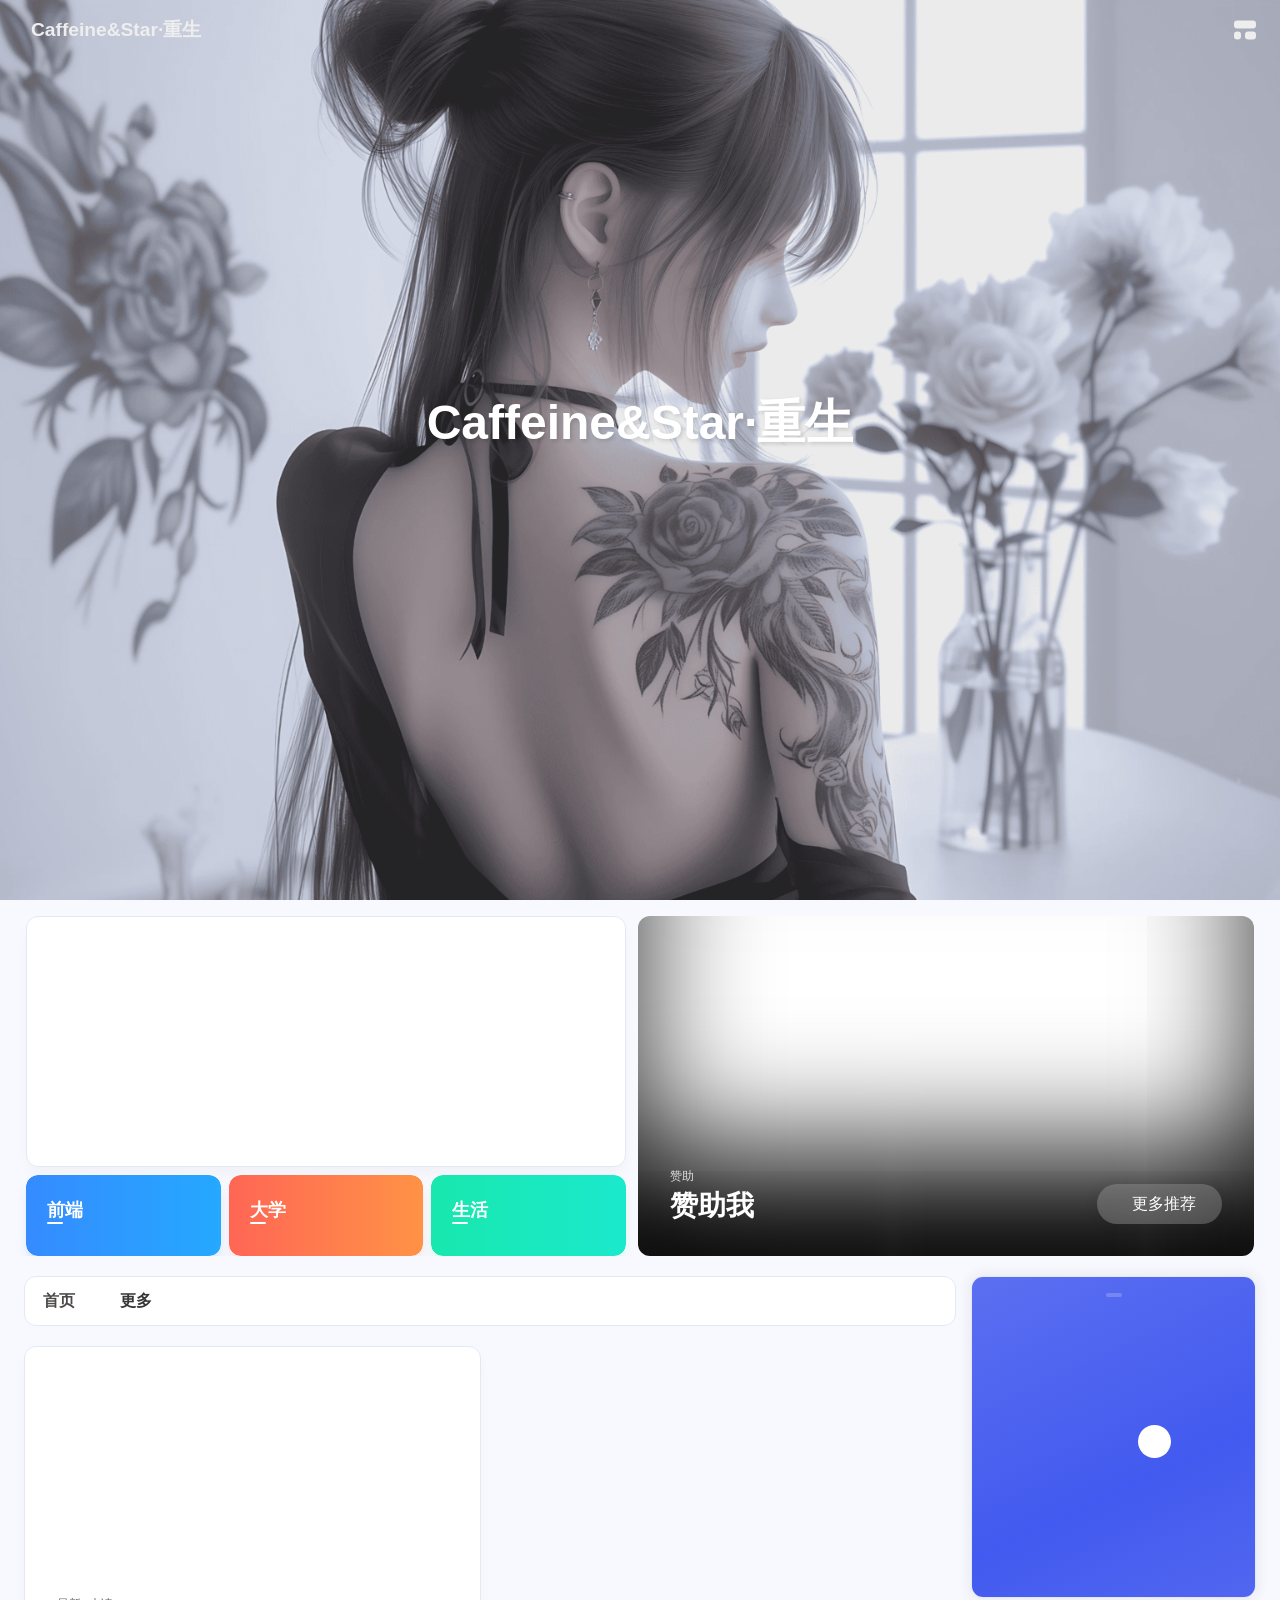
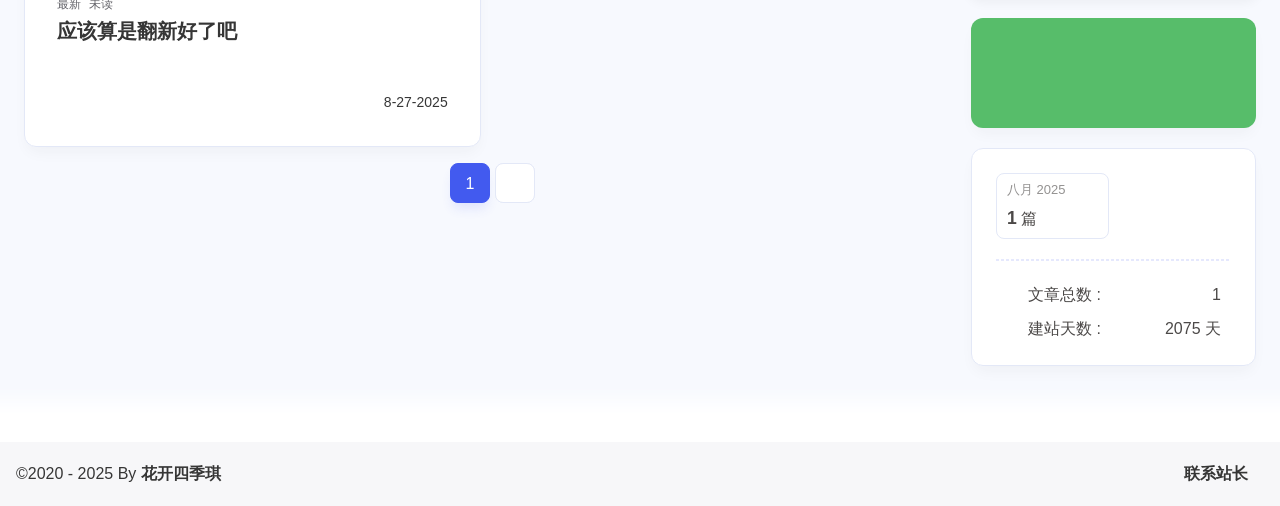
==== commit ec513759: "Site updated: 2025-08-27 15:52:22" ====
--- a/index.html
+++ b/index.html
@@ -60,7 +60,7 @@
   isHome: true,
   isHighlightShrink: false,
   isToc: false,
-  postUpdate: '2025-08-27 15:36:35',
+  postUpdate: '2025-08-27 15:52:10',
   postMainColor: '',
 }</script><noscript><style type="text/css">
   #nav {
@@ -203,19 +203,9 @@
 if (true) {
   document.addEventListener('pjax:send', () => { preloader.initLoading() })
   document.addEventListener('pjax:complete', () => { preloader.endLoading() })
-}</script><link rel="stylesheet" href="https://cdn.cbd.int/anzhiyu-theme-static@1.1.10/progress_bar/progress_bar.css"/><script async="async" src="https://cdn.cbd.int/pace-js@1.2.4/pace.min.js" data-pace-options="{ &quot;restartOnRequestAfter&quot;:false,&quot;eventLag&quot;:false}"></script><div class="page" id="body-wrap"><header class="full_page" id="page-header" style="background: url(https://caffeinemn.github.io/img/default_cover.jpg) top / cover no-repeat"><nav id="nav"><div id="nav-group"><span id="blog_name"><a id="site-name" href="/" accesskey="h"><div class="title">Caffeine&amp;Star·重生</div><i class="anzhiyufont anzhiyu-icon-house-chimney"></i></a></span><div class="mask-name-container"><div id="name-container"><a id="page-name" href="javascript:anzhiyu.scrollToDest(0, 500)">PAGE_NAME</a></div></div><div id="menus"></div><div id="nav-right"><div class="nav-button" id="randomPost_button"><a class="site-page" onclick="toRandomPost()" title="随机前往一个文章" href="javascript:void(0);"><i class="anzhiyufont anzhiyu-icon-dice"></i></a></div><input id="center-console" type="checkbox"/><label class="widget" for="center-console" title="中控台" onclick="anzhiyu.switchConsole();"><i class="left"></i><i class="widget center"></i><i class="widget right"></i></label><div id="console"><div class="console-card-group-reward"><ul class="reward-all console-card"><li class="reward-item"><a href="/img/wx.png" target="_blank"><img class="post-qr-code-img" alt="微信" src= "[data-uri]" onerror="this.onerror=null,this.src=&quot;/img/404.jpg&quot;" data-lazy-src="/img/wx.png"/></a><div class="post-qr-code-desc">微信</div></li><li class="reward-item"><a href="/img/wx.png" target="_blank"><img class="post-qr-code-img" alt="微信" src= "[data-uri]" onerror="this.onerror=null,this.src=&quot;/img/404.jpg&quot;" data-lazy-src="/img/wx.png"/></a><div class="post-qr-code-desc">微信</div></li></ul></div><div class="console-card-group"><div class="console-card-group-left"><div class="console-card" id="card-newest-comments"><div class="card-content"><div class="author-content-item-tips">互动</div><span class="author-content-item-title"> 最新评论</span></div><div class="aside-list"><span>正在加载中...</span></div></div></div><div class="console-card-group-right"><div class="console-card tags"><div class="card-content"><div class="author-content-item-tips">兴趣点</div><span class="author-content-item-title">寻找你感兴趣的领域</span></div></div><div class="console-card history"><div class="item-headline"><i class="anzhiyufont anzhiyu-icon-box-archiv"></i><span>文章</span></div><div class="card-archives"><div class="item-headline"><i class="anzhiyufont anzhiyu-icon-archive"></i><span>归档</span></div><ul class="card-archive-list"><li class="card-archive-list-item"><a class="card-archive-list-link" href="/archives/2025/08/"><span class="card-archive-list-date">八月 2025</span><div class="card-archive-list-count-group"><span class="card-archive-list-count">1</span><span>篇</span></div></a></li></ul></div><hr/></div></div></div><div class="button-group"><div class="console-btn-item"><a class="darkmode_switchbutton" title="显示模式切换" href="javascript:void(0);"><i class="anzhiyufont anzhiyu-icon-moon"></i></a></div><div class="console-btn-item" id="consoleHideAside" onclick="anzhiyu.hideAsideBtn()" title="边栏显示控制"><a class="asideSwitch"><i class="anzhiyufont anzhiyu-icon-arrows-left-right"></i></a></div><div class="console-btn-item" id="consoleMusic" onclick="anzhiyu.musicToggle()" title="音乐开关"><a class="music-switch"><i class="anzhiyufont anzhiyu-icon-music"></i></a></div></div><div class="console-mask" onclick="anzhiyu.hideConsole()" href="javascript:void(0);"></div></div><div class="nav-button" id="nav-totop"><a class="totopbtn" href="javascript:void(0);"><i class="anzhiyufont anzhiyu-icon-arrow-up"></i><span id="percent" onclick="anzhiyu.scrollToDest(0,500)">0</span></a></div><div id="toggle-menu"><a class="site-page" href="javascript:void(0);" title="切换"><i class="anzhiyufont anzhiyu-icon-bars"></i></a></div></div></div></nav><div id="site-info"><h1 id="site-title">Caffeine&amp;Star·重生</h1></div><div id="scroll-down"><i class="anzhiyufont anzhiyu-icon-angle-down scroll-down-effects"></i></div></header><main id="blog-container"><div id="home_top"><div class="swiper_container_card" style="height: auto;width: 100%"><div id="bannerGroup"><div id="random-banner"><canvas id="peoplecanvas"></canvas><a id="random-hover" href="javascript:toRandomPost()"><i class="anzhiyufont anzhiyu-icon-paper-plane"></i><div class="bannerText">随便逛逛<i class="anzhiyufont anzhiyu-icon-arrow-right"></i></div></a></div><div class="categoryGroup"><div class="categoryItem" style="box-shadow:var(--anzhiyu-shadow-blue)"><a class="categoryButton blue" href="/categories/%E5%89%8D%E7%AB%AF%E5%BC%80%E5%8F%91/"><span class="categoryButtonText">前端</span><i class="anzhiyufont anzhiyu-icon-dove"></i></a></div><div class="categoryItem" style="box-shadow:var(--anzhiyu-shadow-red)"><a class="categoryButton red" href="/categories/%E5%A4%A7%E5%AD%A6%E7%94%9F%E6%B6%AF/"><span class="categoryButtonText">大学</span><i class="anzhiyufont anzhiyu-icon-fire"></i></a></div><div class="categoryItem" style="box-shadow:var(--anzhiyu-shadow-green)"><a class="categoryButton green" href="/categories/%E7%94%9F%E6%B4%BB%E6%97%A5%E5%B8%B8/"><span class="categoryButtonText">生活</span><i class="anzhiyufont anzhiyu-icon-book"></i></a></div></div></div><div class="topGroup"><div class="recent-post-item" onclick="pjax.loadUrl(&quot;/2025/08/27/hello-world/&quot;)"><div class="post_cover left_radius"><a href="2025/08/27/hello-world/" title="Hello World"><span class="recent-post-top-text">荐</span><img class="post_bg" onerror="this.onerror=null;this.src='/img/404.jpg'" alt="cover" src= "[data-uri]" onerror="this.onerror=null,this.src=&quot;/img/404.jpg&quot;" data-lazy-src="/img/default_cover.jpg"></a></div><div class="recent-post-info"><a class="article-title" href="2025/08/27/hello-world/" title="Hello World">Hello World</a></div></div><a class="todayCard" id="todayCard" target="_blank" rel="noopener" href="https://docs.anheyu.com/" style="z-index: 1;"><div class="todayCard-info"><div class="todayCard-tips">新品主题</div><div class="todayCard-title">Theme-AnZhiYu</div></div><img class="todayCard-cover" src= "[data-uri]" onerror="this.onerror=null,this.src=&quot;/img/404.jpg&quot;" data-lazy-src="https://bu.dusays.com/2023/05/13/645fa3cf90d70.webp" onerror="this.onerror=null;this.src='/img/404.jpg'" alt="封面"><div class="banner-button-group"><div class="banner-button" onclick="event.stopPropagation();event.preventDefault();anzhiyu.hideTodayCard();"><i class="anzhiyufont anzhiyu-icon-arrow-circle-right"></i><span class="banner-button-text">更多推荐</span></div></div></a></div><link rel="stylesheet"></div></div><div class="layout" id="content-inner"><div class="recent-posts" id="recent-posts"><div id="categoryBar"><div class="category-bar" id="category-bar"><div id="catalog-bar"><div id="catalog-list"><div class="catalog-list-item" id="首页"><a href="/">首页</a></div></div><div class="category-bar-next" id="category-bar-next" onclick="anzhiyu.scrollCategoryBarToRight()"><i class="anzhiyufont anzhiyu-icon-angle-double-right"></i></div><a class="catalog-more" href="/categories/">更多</a></div></div></div><div class="recent-post-item lastestpost-item" onclick="pjax.loadUrl('/2025/08/27/hello-world/')"><div class="post_cover left"><a href="/2025/08/27/hello-world/" title="Hello World" style="display: flex;height: 100%;"><img class="post_bg" src= "[data-uri]" onerror="this.onerror=null,this.src=&quot;/img/404.jpg&quot;" data-lazy-src="/img/default_cover.jpg" onerror="this.onerror=null;this.src='/img/404.jpg'" alt="Hello World" style="pointer-events: none"></a></div><div class="recent-post-info"><div class="recent-post-info-top"><div class="recent-post-info-top-tips"><span class="newPost">最新</span><a class="unvisited-post" href="/2025/08/27/hello-world/" title="Hello World">未读</a></div><a class="article-title" href="/2025/08/27/hello-world/" title="Hello World">Hello World</a></div><div class="article-meta-wrap"><span class="post-meta-date"><i class="anzhiyufont anzhiyu-icon-calendar-days" style="font-size: 15px; display:none"></i><span class="article-meta-label">发表于</span><time datetime="2025-08-27T03:59:48.648Z" title="发表于 2025-08-27 11:59:48" time="2025-08-27 11:59:48">2025-08-27</time><time class="time_hidden" datetime="2025-08-27T03:59:48.648Z" title="更新于 2025-08-27 11:59:48" time="2025-08-27 11:59:48">2025-08-27</time></span></div><div class="content">Welcome to Hexo! This is your very first post. Check documentation for more info. If you get any problems when using Hexo, you can find the answer in troubleshooting or you can ask me on GitHub.
-Quick StartCreate a new post1$ hexo new &quot;My New Post&quot;
-
-More info: Writing
-Run server1$ hexo server
-
-More info: Server
-Generate static files1$ hexo generate
-
-More info: Generating
-Deploy to remote sites1$ hexo deploy
-
-More info: Deployment
+}</script><link rel="stylesheet" href="https://cdn.cbd.int/anzhiyu-theme-static@1.1.10/progress_bar/progress_bar.css"/><script async="async" src="https://cdn.cbd.int/pace-js@1.2.4/pace.min.js" data-pace-options="{ &quot;restartOnRequestAfter&quot;:false,&quot;eventLag&quot;:false}"></script><div class="page" id="body-wrap"><header class="full_page" id="page-header" style="background: url(https://caffeinemn.github.io/img/default_cover.jpg) top / cover no-repeat"><nav id="nav"><div id="nav-group"><span id="blog_name"><a id="site-name" href="/" accesskey="h"><div class="title">Caffeine&amp;Star·重生</div><i class="anzhiyufont anzhiyu-icon-house-chimney"></i></a></span><div class="mask-name-container"><div id="name-container"><a id="page-name" href="javascript:anzhiyu.scrollToDest(0, 500)">PAGE_NAME</a></div></div><div id="menus"></div><div id="nav-right"><div class="nav-button" id="randomPost_button"><a class="site-page" onclick="toRandomPost()" title="随机前往一个文章" href="javascript:void(0);"><i class="anzhiyufont anzhiyu-icon-dice"></i></a></div><input id="center-console" type="checkbox"/><label class="widget" for="center-console" title="中控台" onclick="anzhiyu.switchConsole();"><i class="left"></i><i class="widget center"></i><i class="widget right"></i></label><div id="console"><div class="console-card-group-reward"><ul class="reward-all console-card"><li class="reward-item"><a href="/img/wx.png" target="_blank"><img class="post-qr-code-img" alt="微信" src= "[data-uri]" onerror="this.onerror=null,this.src=&quot;/img/404.jpg&quot;" data-lazy-src="/img/wx.png"/></a><div class="post-qr-code-desc">微信</div></li><li class="reward-item"><a href="/img/wx.png" target="_blank"><img class="post-qr-code-img" alt="微信" src= "[data-uri]" onerror="this.onerror=null,this.src=&quot;/img/404.jpg&quot;" data-lazy-src="/img/wx.png"/></a><div class="post-qr-code-desc">微信</div></li></ul></div><div class="console-card-group"><div class="console-card-group-left"><div class="console-card" id="card-newest-comments"><div class="card-content"><div class="author-content-item-tips">互动</div><span class="author-content-item-title"> 最新评论</span></div><div class="aside-list"><span>正在加载中...</span></div></div></div><div class="console-card-group-right"><div class="console-card tags"><div class="card-content"><div class="author-content-item-tips">兴趣点</div><span class="author-content-item-title">寻找你感兴趣的领域</span></div></div><div class="console-card history"><div class="item-headline"><i class="anzhiyufont anzhiyu-icon-box-archiv"></i><span>文章</span></div><div class="card-archives"><div class="item-headline"><i class="anzhiyufont anzhiyu-icon-archive"></i><span>归档</span></div><ul class="card-archive-list"><li class="card-archive-list-item"><a class="card-archive-list-link" href="/archives/2025/08/"><span class="card-archive-list-date">八月 2025</span><div class="card-archive-list-count-group"><span class="card-archive-list-count">1</span><span>篇</span></div></a></li></ul></div><hr/></div></div></div><div class="button-group"><div class="console-btn-item"><a class="darkmode_switchbutton" title="显示模式切换" href="javascript:void(0);"><i class="anzhiyufont anzhiyu-icon-moon"></i></a></div><div class="console-btn-item" id="consoleHideAside" onclick="anzhiyu.hideAsideBtn()" title="边栏显示控制"><a class="asideSwitch"><i class="anzhiyufont anzhiyu-icon-arrows-left-right"></i></a></div><div class="console-btn-item" id="consoleMusic" onclick="anzhiyu.musicToggle()" title="音乐开关"><a class="music-switch"><i class="anzhiyufont anzhiyu-icon-music"></i></a></div></div><div class="console-mask" onclick="anzhiyu.hideConsole()" href="javascript:void(0);"></div></div><div class="nav-button" id="nav-totop"><a class="totopbtn" href="javascript:void(0);"><i class="anzhiyufont anzhiyu-icon-arrow-up"></i><span id="percent" onclick="anzhiyu.scrollToDest(0,500)">0</span></a></div><div id="toggle-menu"><a class="site-page" href="javascript:void(0);" title="切换"><i class="anzhiyufont anzhiyu-icon-bars"></i></a></div></div></div></nav><div id="site-info"><h1 id="site-title">Caffeine&amp;Star·重生</h1></div><div id="scroll-down"><i class="anzhiyufont anzhiyu-icon-angle-down scroll-down-effects"></i></div></header><main id="blog-container"><div id="home_top"><div class="swiper_container_card" style="height: auto;width: 100%"><div id="bannerGroup"><div id="random-banner"><canvas id="peoplecanvas"></canvas><a id="random-hover" href="javascript:toRandomPost()"><i class="anzhiyufont anzhiyu-icon-paper-plane"></i><div class="bannerText">随便逛逛<i class="anzhiyufont anzhiyu-icon-arrow-right"></i></div></a></div><div class="categoryGroup"><div class="categoryItem" style="box-shadow:var(--anzhiyu-shadow-blue)"><a class="categoryButton blue" href="/categories/%E5%89%8D%E7%AB%AF%E5%BC%80%E5%8F%91/"><span class="categoryButtonText">前端</span><i class="anzhiyufont anzhiyu-icon-dove"></i></a></div><div class="categoryItem" style="box-shadow:var(--anzhiyu-shadow-red)"><a class="categoryButton red" href="/categories/%E5%A4%A7%E5%AD%A6%E7%94%9F%E6%B6%AF/"><span class="categoryButtonText">大学</span><i class="anzhiyufont anzhiyu-icon-fire"></i></a></div><div class="categoryItem" style="box-shadow:var(--anzhiyu-shadow-green)"><a class="categoryButton green" href="/categories/%E7%94%9F%E6%B4%BB%E6%97%A5%E5%B8%B8/"><span class="categoryButtonText">生活</span><i class="anzhiyufont anzhiyu-icon-book"></i></a></div></div></div><div class="topGroup"><div class="recent-post-item" onclick="pjax.loadUrl(&quot;/2025/08/27/%E5%BA%94%E8%AF%A5%E7%AE%97%E6%98%AF%E7%BF%BB%E6%96%B0%E5%A5%BD%E4%BA%86%E5%90%A7/&quot;)"><div class="post_cover left_radius"><a href="2025/08/27/应该算是翻新好了吧/" title="应该算是翻新好了吧"><span class="recent-post-top-text">荐</span><img class="post_bg" onerror="this.onerror=null;this.src='/img/404.jpg'" alt="cover" src= "[data-uri]" onerror="this.onerror=null,this.src=&quot;/img/404.jpg&quot;" data-lazy-src="/img/default_cover.jpg"></a></div><div class="recent-post-info"><a class="article-title" href="2025/08/27/应该算是翻新好了吧/" title="应该算是翻新好了吧">应该算是翻新好了吧</a></div></div><a class="todayCard" id="todayCard" target="_blank" rel="noopener" href="https://caffeinemn.github.io/img/wx.png" style="z-index: 1;"><div class="todayCard-info"><div class="todayCard-tips">赞助</div><div class="todayCard-title">赞助我</div></div><img class="todayCard-cover" src= "[data-uri]" onerror="this.onerror=null,this.src=&quot;/img/404.jpg&quot;" data-lazy-src="/img/wx.png" onerror="this.onerror=null;this.src='/img/404.jpg'" alt="封面"><div class="banner-button-group"><div class="banner-button" onclick="event.stopPropagation();event.preventDefault();anzhiyu.hideTodayCard();"><i class="anzhiyufont anzhiyu-icon-arrow-circle-right"></i><span class="banner-button-text">更多推荐</span></div></div></a></div><link rel="stylesheet"></div></div><div class="layout" id="content-inner"><div class="recent-posts" id="recent-posts"><div id="categoryBar"><div class="category-bar" id="category-bar"><div id="catalog-bar"><div id="catalog-list"><div class="catalog-list-item" id="首页"><a href="/">首页</a></div></div><div class="category-bar-next" id="category-bar-next" onclick="anzhiyu.scrollCategoryBarToRight()"><i class="anzhiyufont anzhiyu-icon-angle-double-right"></i></div><a class="catalog-more" href="/categories/">更多</a></div></div></div><div class="recent-post-item lastestpost-item" onclick="pjax.loadUrl('/2025/08/27/%E5%BA%94%E8%AF%A5%E7%AE%97%E6%98%AF%E7%BF%BB%E6%96%B0%E5%A5%BD%E4%BA%86%E5%90%A7/')"><div class="post_cover left"><a href="/2025/08/27/%E5%BA%94%E8%AF%A5%E7%AE%97%E6%98%AF%E7%BF%BB%E6%96%B0%E5%A5%BD%E4%BA%86%E5%90%A7/" title="应该算是翻新好了吧" style="display: flex;height: 100%;"><img class="post_bg" src= "[data-uri]" onerror="this.onerror=null,this.src=&quot;/img/404.jpg&quot;" data-lazy-src="/img/default_cover.jpg" onerror="this.onerror=null;this.src='/img/404.jpg'" alt="应该算是翻新好了吧" style="pointer-events: none"></a></div><div class="recent-post-info"><div class="recent-post-info-top"><div class="recent-post-info-top-tips"><span class="newPost">最新</span><a class="unvisited-post" href="/2025/08/27/%E5%BA%94%E8%AF%A5%E7%AE%97%E6%98%AF%E7%BF%BB%E6%96%B0%E5%A5%BD%E4%BA%86%E5%90%A7/" title="应该算是翻新好了吧">未读</a></div><a class="article-title" href="/2025/08/27/%E5%BA%94%E8%AF%A5%E7%AE%97%E6%98%AF%E7%BF%BB%E6%96%B0%E5%A5%BD%E4%BA%86%E5%90%A7/" title="应该算是翻新好了吧">应该算是翻新好了吧</a></div><div class="article-meta-wrap"><span class="post-meta-date"><i class="anzhiyufont anzhiyu-icon-calendar-days" style="font-size: 15px; display:none"></i><span class="article-meta-label">发表于</span><time datetime="2025-08-27T07:45:53.000Z" title="发表于 2025-08-27 15:45:53" time="2025-08-27 15:45:53">2025-08-27</time><time class="time_hidden" datetime="2025-08-27T07:49:05.268Z" title="更新于 2025-08-27 15:49:05" time="2025-08-27 15:49:05">2025-08-27</time></span></div><div class="content">博客翻新完成，至少看着没那么简陋了（我的QQ群(&#x2F;images&#x2F;qunqq.png)
+我的抖音群(&#x2F;images&#x2F;qundy.png)
+赞助我(&#x2F;images&#x2F;zzwx.png)
 </div></div></div><nav id="pagination"><div class="pagination"><span class="page-number current">1</span><div class="toPageGroup"><input id="toPageText" oninput="value=value.replace(/[^0-9]/g,'')" maxlength="3" onkeyup="this.value=this.value.replace(/[^u4e00-u9fa5w]/g,'')" aria-label="toPage"><a id="toPageButton" onclick="anzhiyu.toPage()"><i class="anzhiyufont anzhiyu-icon-angles-right" style="font-weight: inherit; font-size: 1rem;"></i></a></div></div></nav></div><div class="aside-content" id="aside-content"><div class="card-widget card-info"><div class="card-content"><div class="author-info__sayhi" id="author-info__sayhi" onclick="anzhiyu.changeSayHelloText()"></div><div class="author-info-avatar"><img class="avatar-img" src= "[data-uri]" onerror="this.onerror=null,this.src=&quot;/img/404.jpg&quot;" data-lazy-src="/img/tx.png" onerror="this.onerror=null;this.src='/img/friend_404.gif'" alt="avatar"/><div class="author-status"><img class="g-status" src= "[data-uri]" onerror="this.onerror=null,this.src=&quot;/img/404.jpg&quot;" data-lazy-src="https://bu.dusays.com/2023/08/24/64e6ce9c507bb.png" alt="status"/></div></div><div class="author-info__description"></div></div></div><div class="card-widget anzhiyu-right-widget" id="card-wechat" onclick="null"><div id="flip-wrapper"><div id="flip-content"><div class="face" style="background: url(https://bu.dusays.com/2023/01/13/63c02edf44033.png) center center / 100% no-repeat"></div><div class="back face" style="background: url(https://bu.dusays.com/2023/05/13/645fa415e8694.png) center center / 100% no-repeat"></div></div></div></div><div class="sticky_layout"><div class="card-widget"><div class="card-archives"><div class="item-headline"><i class="anzhiyufont anzhiyu-icon-archive"></i><span>归档</span></div><ul class="card-archive-list"><li class="card-archive-list-item"><a class="card-archive-list-link" href="/archives/2025/08/"><span class="card-archive-list-date">八月 2025</span><div class="card-archive-list-count-group"><span class="card-archive-list-count">1</span><span>篇</span></div></a></li></ul></div><hr/><div class="card-webinfo"><div class="item-headline"><i class="anzhiyufont anzhiyu-icon-chart-line"></i><span>网站资讯</span></div><div class="webinfo"><div class="webinfo-item"><div class="webinfo-item-title"><i class="anzhiyufont anzhiyu-icon-file-lines"></i><div class="item-name">文章总数 :</div></div><div class="item-count">1</div></div><div class="webinfo-item"><div class="webinfo-item-title"><i class="anzhiyufont anzhiyu-icon-stopwatch"></i><div class="item-name">建站天数 :</div></div><div class="item-count" id="runtimeshow" data-publishDate="2021-03-31T16:00:00.000Z"><i class="anzhiyufont anzhiyu-icon-spinner anzhiyu-spin"></i></div></div></div></div></div></div></div></div></main><footer id="footer"><div id="footer-wrap"></div><div id="footer-bar"><div class="footer-bar-links"><div class="footer-bar-left"><div id="footer-bar-tips"><div class="copyright">&copy;2020 - 2025 By <a class="footer-bar-link" href="/" title="花开四季琪" target="_blank">花开四季琪</a></div></div><div id="footer-type-tips"></div></div><div class="footer-bar-right"><a class="footer-bar-link" target="_blank" rel="noopener" href="https://tool.gljlw.com/qqq/?qq=2114340382" title="联系站长">联系站长</a></div></div></div></footer></div><div id="sidebar"><div id="menu-mask"></div><div id="sidebar-menus"><div class="sidebar-site-data site-data is-center"><a href="/archives/" title="archive"><div class="headline">文章</div><div class="length-num">1</div></a><a href="/tags/" title="tag"><div class="headline">标签</div><div class="length-num">0</div></a><a href="/categories/" title="category"><div class="headline">分类</div><div class="length-num">0</div></a></div><span class="sidebar-menu-item-title">功能</span><div class="sidebar-menu-item"><a class="darkmode_switchbutton menu-child" href="javascript:void(0);" title="显示模式"><i class="anzhiyufont anzhiyu-icon-circle-half-stroke"></i><span>显示模式</span></a></div><div class="back-menu-list-groups"><div class="back-menu-list-group"><div class="back-menu-list-title">网页</div><div class="back-menu-list"><a class="back-menu-item" target="_blank" rel="noopener" href="https://caffeinemn.github.io/" title="博客"><img class="back-menu-item-icon" src= "[data-uri]" onerror="this.onerror=null,this.src=&quot;/img/404.jpg&quot;" data-lazy-src="/img/favicon.ico" alt="博客"/><span class="back-menu-item-text">博客</span></a></div></div></div><span class="sidebar-menu-item-title">标签</span></div></div><div id="rightside"><div id="rightside-config-hide"><button id="translateLink" type="button" title="简繁转换">繁</button><button id="darkmode" type="button" title="浅色和深色模式转换"><i class="anzhiyufont anzhiyu-icon-circle-half-stroke"></i></button><button id="hide-aside-btn" type="button" title="单栏和双栏切换"><i class="anzhiyufont anzhiyu-icon-arrows-left-right"></i></button></div><div id="rightside-config-show"><button id="rightside-config" type="button" title="设置"><i class="anzhiyufont anzhiyu-icon-gear"></i></button><button id="go-up" type="button" title="回到顶部"><i class="anzhiyufont anzhiyu-icon-arrow-up"></i></button></div></div><div id="nav-music"><a id="nav-music-hoverTips" onclick="anzhiyu.musicToggle()" accesskey="m">播放音乐</a><div id="console-music-bg"></div><meting-js id="8152976493" server="netease" type="playlist" mutex="true" preload="none" theme="var(--anzhiyu-main)" data-lrctype="0" order="random" volume="0.7"></meting-js></div><div id="rightMenu"><div class="rightMenu-group rightMenu-small"><div class="rightMenu-item" id="menu-backward"><i class="anzhiyufont anzhiyu-icon-arrow-left"></i></div><div class="rightMenu-item" id="menu-forward"><i class="anzhiyufont anzhiyu-icon-arrow-right"></i></div><div class="rightMenu-item" id="menu-refresh"><i class="anzhiyufont anzhiyu-icon-arrow-rotate-right" style="font-size: 1rem;"></i></div><div class="rightMenu-item" id="menu-top"><i class="anzhiyufont anzhiyu-icon-arrow-up"></i></div></div><div class="rightMenu-group rightMenu-line rightMenuPlugin"><div class="rightMenu-item" id="menu-copytext"><i class="anzhiyufont anzhiyu-icon-copy"></i><span>复制选中文本</span></div><div class="rightMenu-item" id="menu-pastetext"><i class="anzhiyufont anzhiyu-icon-paste"></i><span>粘贴文本</span></div><a class="rightMenu-item" id="menu-commenttext"><i class="anzhiyufont anzhiyu-icon-comment-medical"></i><span>引用到评论</span></a><div class="rightMenu-item" id="menu-newwindow"><i class="anzhiyufont anzhiyu-icon-window-restore"></i><span>新窗口打开</span></div><div class="rightMenu-item" id="menu-copylink"><i class="anzhiyufont anzhiyu-icon-link"></i><span>复制链接地址</span></div><div class="rightMenu-item" id="menu-copyimg"><i class="anzhiyufont anzhiyu-icon-images"></i><span>复制此图片</span></div><div class="rightMenu-item" id="menu-downloadimg"><i class="anzhiyufont anzhiyu-icon-download"></i><span>下载此图片</span></div><div class="rightMenu-item" id="menu-newwindowimg"><i class="anzhiyufont anzhiyu-icon-window-restore"></i><span>新窗口打开图片</span></div><div class="rightMenu-item" id="menu-search"><i class="anzhiyufont anzhiyu-icon-magnifying-glass"></i><span>站内搜索</span></div><div class="rightMenu-item" id="menu-searchBaidu"><i class="anzhiyufont anzhiyu-icon-magnifying-glass"></i><span>百度搜索</span></div><div class="rightMenu-item" id="menu-music-toggle"><i class="anzhiyufont anzhiyu-icon-play"></i><span>播放音乐</span></div><div class="rightMenu-item" id="menu-music-back"><i class="anzhiyufont anzhiyu-icon-backward"></i><span>切换到上一首</span></div><div class="rightMenu-item" id="menu-music-forward"><i class="anzhiyufont anzhiyu-icon-forward"></i><span>切换到下一首</span></div><div class="rightMenu-item" id="menu-music-playlist" onclick="window.open(&quot;https://y.qq.com/n/ryqq/playlist/8802438608&quot;, &quot;_blank&quot;);" style="display: none;"><i class="anzhiyufont anzhiyu-icon-radio"></i><span>查看所有歌曲</span></div><div class="rightMenu-item" id="menu-music-copyMusicName"><i class="anzhiyufont anzhiyu-icon-copy"></i><span>复制歌名</span></div></div><div class="rightMenu-group rightMenu-line rightMenuOther"><a class="rightMenu-item menu-link" id="menu-randomPost"><i class="anzhiyufont anzhiyu-icon-shuffle"></i><span>随便逛逛</span></a><a class="rightMenu-item menu-link" href="/categories/"><i class="anzhiyufont anzhiyu-icon-cube"></i><span>博客分类</span></a><a class="rightMenu-item menu-link" href="/tags/"><i class="anzhiyufont anzhiyu-icon-tags"></i><span>文章标签</span></a></div><div class="rightMenu-group rightMenu-line rightMenuOther"><a class="rightMenu-item" id="menu-copy" href="javascript:void(0);"><i class="anzhiyufont anzhiyu-icon-copy"></i><span>复制地址</span></a><a class="rightMenu-item" id="menu-commentBarrage" href="javascript:void(0);"><i class="anzhiyufont anzhiyu-icon-message"></i><span class="menu-commentBarrage-text">关闭热评</span></a><a class="rightMenu-item" id="menu-darkmode" href="javascript:void(0);"><i class="anzhiyufont anzhiyu-icon-circle-half-stroke"></i><span class="menu-darkmode-text">深色模式</span></a><a class="rightMenu-item" id="menu-translate" href="javascript:void(0);"><i class="anzhiyufont anzhiyu-icon-language"></i><span>轉為繁體</span></a></div></div><div id="rightmenu-mask"></div><div><script src="/js/utils.js"></script><script src="/js/main.js"></script><script src="/js/tw_cn.js"></script><script src="https://cdn.cbd.int/@fancyapps/ui@5.0.28/dist/fancybox/fancybox.umd.js"></script><script src="https://cdn.cbd.int/instant.page@5.2.0/instantpage.js" type="module"></script><script src="https://cdn.cbd.int/vanilla-lazyload@17.8.5/dist/lazyload.iife.min.js"></script><script src="https://cdn.cbd.int/node-snackbar@0.1.16/dist/snackbar.min.js"></script><canvas id="universe"></canvas><script async src="https://npm.elemecdn.com/anzhiyu-theme-static@1.0.0/dark/dark.js"></script><script>// 消除控制台打印
 var HoldLog = console.log;
 console.log = function () {};
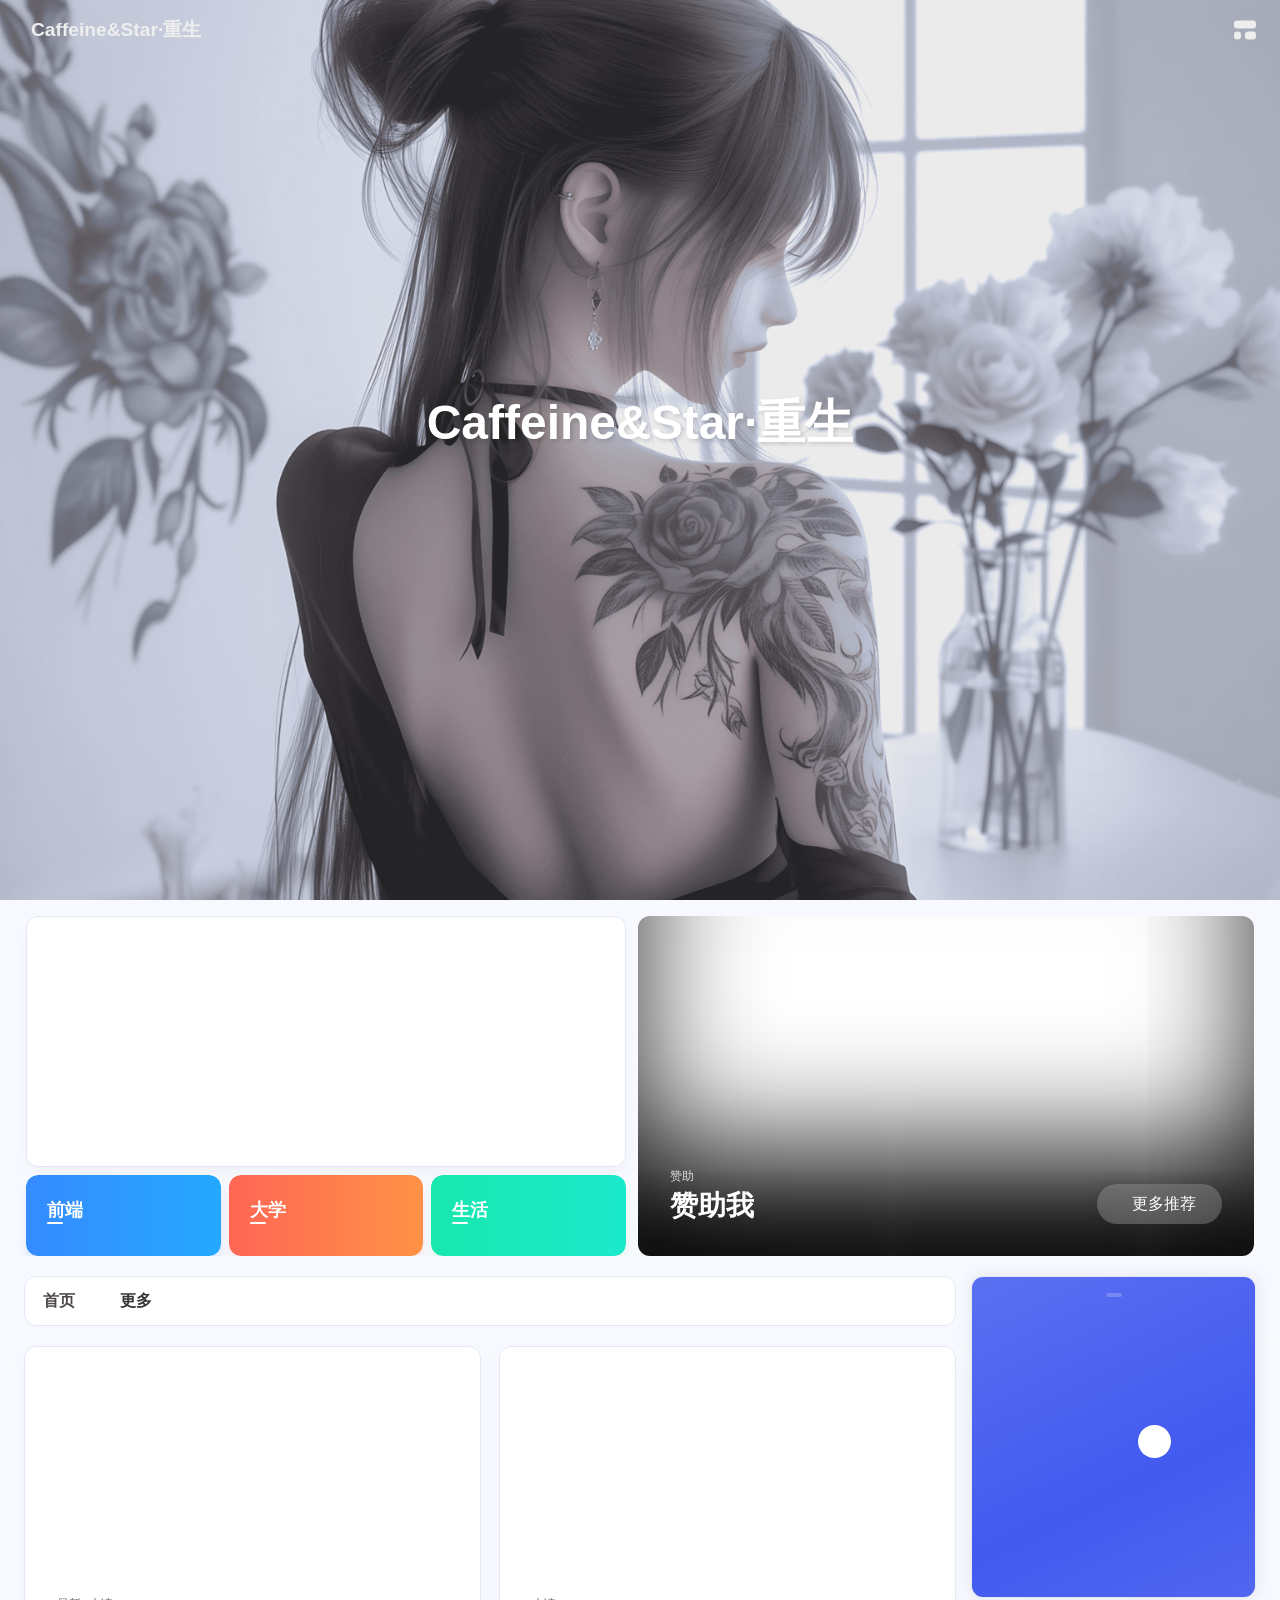
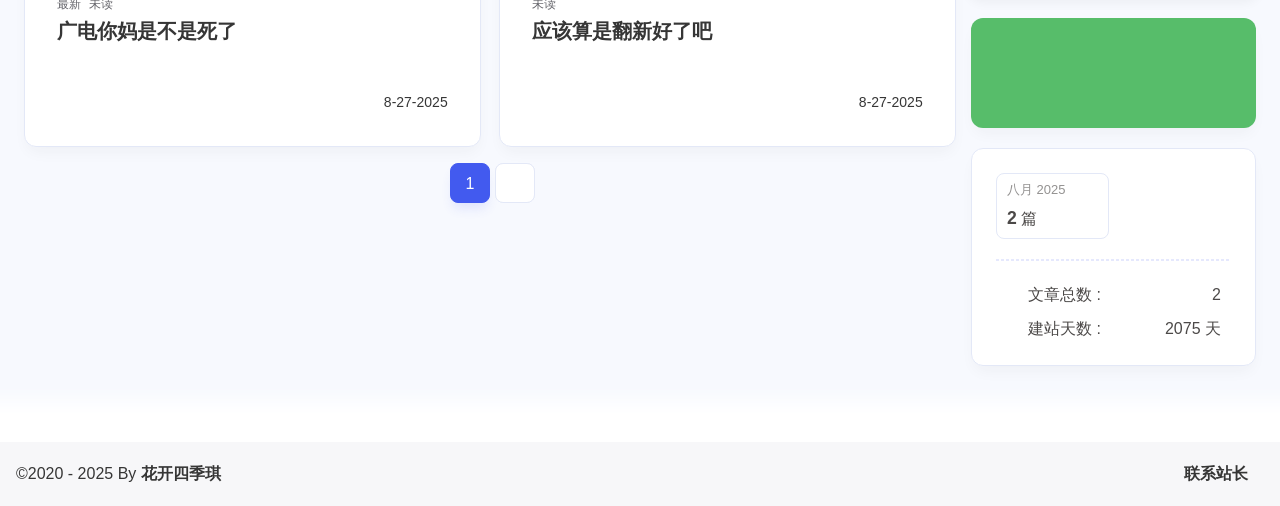
==== commit 3827084c: "Site updated: 2025-08-27 21:09:32" ====
--- a/index.html
+++ b/index.html
@@ -60,7 +60,7 @@
   isHome: true,
   isHighlightShrink: false,
   isToc: false,
-  postUpdate: '2025-08-27 15:52:10',
+  postUpdate: '2025-08-27 21:09:25',
   postMainColor: '',
 }</script><noscript><style type="text/css">
   #nav {
@@ -203,10 +203,14 @@
 if (true) {
   document.addEventListener('pjax:send', () => { preloader.initLoading() })
   document.addEventListener('pjax:complete', () => { preloader.endLoading() })
-}</script><link rel="stylesheet" href="https://cdn.cbd.int/anzhiyu-theme-static@1.1.10/progress_bar/progress_bar.css"/><script async="async" src="https://cdn.cbd.int/pace-js@1.2.4/pace.min.js" data-pace-options="{ &quot;restartOnRequestAfter&quot;:false,&quot;eventLag&quot;:false}"></script><div class="page" id="body-wrap"><header class="full_page" id="page-header" style="background: url(https://caffeinemn.github.io/img/default_cover.jpg) top / cover no-repeat"><nav id="nav"><div id="nav-group"><span id="blog_name"><a id="site-name" href="/" accesskey="h"><div class="title">Caffeine&amp;Star·重生</div><i class="anzhiyufont anzhiyu-icon-house-chimney"></i></a></span><div class="mask-name-container"><div id="name-container"><a id="page-name" href="javascript:anzhiyu.scrollToDest(0, 500)">PAGE_NAME</a></div></div><div id="menus"></div><div id="nav-right"><div class="nav-button" id="randomPost_button"><a class="site-page" onclick="toRandomPost()" title="随机前往一个文章" href="javascript:void(0);"><i class="anzhiyufont anzhiyu-icon-dice"></i></a></div><input id="center-console" type="checkbox"/><label class="widget" for="center-console" title="中控台" onclick="anzhiyu.switchConsole();"><i class="left"></i><i class="widget center"></i><i class="widget right"></i></label><div id="console"><div class="console-card-group-reward"><ul class="reward-all console-card"><li class="reward-item"><a href="/img/wx.png" target="_blank"><img class="post-qr-code-img" alt="微信" src= "[data-uri]" onerror="this.onerror=null,this.src=&quot;/img/404.jpg&quot;" data-lazy-src="/img/wx.png"/></a><div class="post-qr-code-desc">微信</div></li><li class="reward-item"><a href="/img/wx.png" target="_blank"><img class="post-qr-code-img" alt="微信" src= "[data-uri]" onerror="this.onerror=null,this.src=&quot;/img/404.jpg&quot;" data-lazy-src="/img/wx.png"/></a><div class="post-qr-code-desc">微信</div></li></ul></div><div class="console-card-group"><div class="console-card-group-left"><div class="console-card" id="card-newest-comments"><div class="card-content"><div class="author-content-item-tips">互动</div><span class="author-content-item-title"> 最新评论</span></div><div class="aside-list"><span>正在加载中...</span></div></div></div><div class="console-card-group-right"><div class="console-card tags"><div class="card-content"><div class="author-content-item-tips">兴趣点</div><span class="author-content-item-title">寻找你感兴趣的领域</span></div></div><div class="console-card history"><div class="item-headline"><i class="anzhiyufont anzhiyu-icon-box-archiv"></i><span>文章</span></div><div class="card-archives"><div class="item-headline"><i class="anzhiyufont anzhiyu-icon-archive"></i><span>归档</span></div><ul class="card-archive-list"><li class="card-archive-list-item"><a class="card-archive-list-link" href="/archives/2025/08/"><span class="card-archive-list-date">八月 2025</span><div class="card-archive-list-count-group"><span class="card-archive-list-count">1</span><span>篇</span></div></a></li></ul></div><hr/></div></div></div><div class="button-group"><div class="console-btn-item"><a class="darkmode_switchbutton" title="显示模式切换" href="javascript:void(0);"><i class="anzhiyufont anzhiyu-icon-moon"></i></a></div><div class="console-btn-item" id="consoleHideAside" onclick="anzhiyu.hideAsideBtn()" title="边栏显示控制"><a class="asideSwitch"><i class="anzhiyufont anzhiyu-icon-arrows-left-right"></i></a></div><div class="console-btn-item" id="consoleMusic" onclick="anzhiyu.musicToggle()" title="音乐开关"><a class="music-switch"><i class="anzhiyufont anzhiyu-icon-music"></i></a></div></div><div class="console-mask" onclick="anzhiyu.hideConsole()" href="javascript:void(0);"></div></div><div class="nav-button" id="nav-totop"><a class="totopbtn" href="javascript:void(0);"><i class="anzhiyufont anzhiyu-icon-arrow-up"></i><span id="percent" onclick="anzhiyu.scrollToDest(0,500)">0</span></a></div><div id="toggle-menu"><a class="site-page" href="javascript:void(0);" title="切换"><i class="anzhiyufont anzhiyu-icon-bars"></i></a></div></div></div></nav><div id="site-info"><h1 id="site-title">Caffeine&amp;Star·重生</h1></div><div id="scroll-down"><i class="anzhiyufont anzhiyu-icon-angle-down scroll-down-effects"></i></div></header><main id="blog-container"><div id="home_top"><div class="swiper_container_card" style="height: auto;width: 100%"><div id="bannerGroup"><div id="random-banner"><canvas id="peoplecanvas"></canvas><a id="random-hover" href="javascript:toRandomPost()"><i class="anzhiyufont anzhiyu-icon-paper-plane"></i><div class="bannerText">随便逛逛<i class="anzhiyufont anzhiyu-icon-arrow-right"></i></div></a></div><div class="categoryGroup"><div class="categoryItem" style="box-shadow:var(--anzhiyu-shadow-blue)"><a class="categoryButton blue" href="/categories/%E5%89%8D%E7%AB%AF%E5%BC%80%E5%8F%91/"><span class="categoryButtonText">前端</span><i class="anzhiyufont anzhiyu-icon-dove"></i></a></div><div class="categoryItem" style="box-shadow:var(--anzhiyu-shadow-red)"><a class="categoryButton red" href="/categories/%E5%A4%A7%E5%AD%A6%E7%94%9F%E6%B6%AF/"><span class="categoryButtonText">大学</span><i class="anzhiyufont anzhiyu-icon-fire"></i></a></div><div class="categoryItem" style="box-shadow:var(--anzhiyu-shadow-green)"><a class="categoryButton green" href="/categories/%E7%94%9F%E6%B4%BB%E6%97%A5%E5%B8%B8/"><span class="categoryButtonText">生活</span><i class="anzhiyufont anzhiyu-icon-book"></i></a></div></div></div><div class="topGroup"><div class="recent-post-item" onclick="pjax.loadUrl(&quot;/2025/08/27/%E5%BA%94%E8%AF%A5%E7%AE%97%E6%98%AF%E7%BF%BB%E6%96%B0%E5%A5%BD%E4%BA%86%E5%90%A7/&quot;)"><div class="post_cover left_radius"><a href="2025/08/27/应该算是翻新好了吧/" title="应该算是翻新好了吧"><span class="recent-post-top-text">荐</span><img class="post_bg" onerror="this.onerror=null;this.src='/img/404.jpg'" alt="cover" src= "[data-uri]" onerror="this.onerror=null,this.src=&quot;/img/404.jpg&quot;" data-lazy-src="/img/default_cover.jpg"></a></div><div class="recent-post-info"><a class="article-title" href="2025/08/27/应该算是翻新好了吧/" title="应该算是翻新好了吧">应该算是翻新好了吧</a></div></div><a class="todayCard" id="todayCard" target="_blank" rel="noopener" href="https://caffeinemn.github.io/img/wx.png" style="z-index: 1;"><div class="todayCard-info"><div class="todayCard-tips">赞助</div><div class="todayCard-title">赞助我</div></div><img class="todayCard-cover" src= "[data-uri]" onerror="this.onerror=null,this.src=&quot;/img/404.jpg&quot;" data-lazy-src="/img/wx.png" onerror="this.onerror=null;this.src='/img/404.jpg'" alt="封面"><div class="banner-button-group"><div class="banner-button" onclick="event.stopPropagation();event.preventDefault();anzhiyu.hideTodayCard();"><i class="anzhiyufont anzhiyu-icon-arrow-circle-right"></i><span class="banner-button-text">更多推荐</span></div></div></a></div><link rel="stylesheet"></div></div><div class="layout" id="content-inner"><div class="recent-posts" id="recent-posts"><div id="categoryBar"><div class="category-bar" id="category-bar"><div id="catalog-bar"><div id="catalog-list"><div class="catalog-list-item" id="首页"><a href="/">首页</a></div></div><div class="category-bar-next" id="category-bar-next" onclick="anzhiyu.scrollCategoryBarToRight()"><i class="anzhiyufont anzhiyu-icon-angle-double-right"></i></div><a class="catalog-more" href="/categories/">更多</a></div></div></div><div class="recent-post-item lastestpost-item" onclick="pjax.loadUrl('/2025/08/27/%E5%BA%94%E8%AF%A5%E7%AE%97%E6%98%AF%E7%BF%BB%E6%96%B0%E5%A5%BD%E4%BA%86%E5%90%A7/')"><div class="post_cover left"><a href="/2025/08/27/%E5%BA%94%E8%AF%A5%E7%AE%97%E6%98%AF%E7%BF%BB%E6%96%B0%E5%A5%BD%E4%BA%86%E5%90%A7/" title="应该算是翻新好了吧" style="display: flex;height: 100%;"><img class="post_bg" src= "[data-uri]" onerror="this.onerror=null,this.src=&quot;/img/404.jpg&quot;" data-lazy-src="/img/default_cover.jpg" onerror="this.onerror=null;this.src='/img/404.jpg'" alt="应该算是翻新好了吧" style="pointer-events: none"></a></div><div class="recent-post-info"><div class="recent-post-info-top"><div class="recent-post-info-top-tips"><span class="newPost">最新</span><a class="unvisited-post" href="/2025/08/27/%E5%BA%94%E8%AF%A5%E7%AE%97%E6%98%AF%E7%BF%BB%E6%96%B0%E5%A5%BD%E4%BA%86%E5%90%A7/" title="应该算是翻新好了吧">未读</a></div><a class="article-title" href="/2025/08/27/%E5%BA%94%E8%AF%A5%E7%AE%97%E6%98%AF%E7%BF%BB%E6%96%B0%E5%A5%BD%E4%BA%86%E5%90%A7/" title="应该算是翻新好了吧">应该算是翻新好了吧</a></div><div class="article-meta-wrap"><span class="post-meta-date"><i class="anzhiyufont anzhiyu-icon-calendar-days" style="font-size: 15px; display:none"></i><span class="article-meta-label">发表于</span><time datetime="2025-08-27T07:45:53.000Z" title="发表于 2025-08-27 15:45:53" time="2025-08-27 15:45:53">2025-08-27</time><time class="time_hidden" datetime="2025-08-27T07:49:05.268Z" title="更新于 2025-08-27 15:49:05" time="2025-08-27 15:49:05">2025-08-27</time></span></div><div class="content">博客翻新完成，至少看着没那么简陋了（我的QQ群(&#x2F;images&#x2F;qunqq.png)
-我的抖音群(&#x2F;images&#x2F;qundy.png)
-赞助我(&#x2F;images&#x2F;zzwx.png)
-</div></div></div><nav id="pagination"><div class="pagination"><span class="page-number current">1</span><div class="toPageGroup"><input id="toPageText" oninput="value=value.replace(/[^0-9]/g,'')" maxlength="3" onkeyup="this.value=this.value.replace(/[^u4e00-u9fa5w]/g,'')" aria-label="toPage"><a id="toPageButton" onclick="anzhiyu.toPage()"><i class="anzhiyufont anzhiyu-icon-angles-right" style="font-weight: inherit; font-size: 1rem;"></i></a></div></div></nav></div><div class="aside-content" id="aside-content"><div class="card-widget card-info"><div class="card-content"><div class="author-info__sayhi" id="author-info__sayhi" onclick="anzhiyu.changeSayHelloText()"></div><div class="author-info-avatar"><img class="avatar-img" src= "[data-uri]" onerror="this.onerror=null,this.src=&quot;/img/404.jpg&quot;" data-lazy-src="/img/tx.png" onerror="this.onerror=null;this.src='/img/friend_404.gif'" alt="avatar"/><div class="author-status"><img class="g-status" src= "[data-uri]" onerror="this.onerror=null,this.src=&quot;/img/404.jpg&quot;" data-lazy-src="https://bu.dusays.com/2023/08/24/64e6ce9c507bb.png" alt="status"/></div></div><div class="author-info__description"></div></div></div><div class="card-widget anzhiyu-right-widget" id="card-wechat" onclick="null"><div id="flip-wrapper"><div id="flip-content"><div class="face" style="background: url(https://bu.dusays.com/2023/01/13/63c02edf44033.png) center center / 100% no-repeat"></div><div class="back face" style="background: url(https://bu.dusays.com/2023/05/13/645fa415e8694.png) center center / 100% no-repeat"></div></div></div></div><div class="sticky_layout"><div class="card-widget"><div class="card-archives"><div class="item-headline"><i class="anzhiyufont anzhiyu-icon-archive"></i><span>归档</span></div><ul class="card-archive-list"><li class="card-archive-list-item"><a class="card-archive-list-link" href="/archives/2025/08/"><span class="card-archive-list-date">八月 2025</span><div class="card-archive-list-count-group"><span class="card-archive-list-count">1</span><span>篇</span></div></a></li></ul></div><hr/><div class="card-webinfo"><div class="item-headline"><i class="anzhiyufont anzhiyu-icon-chart-line"></i><span>网站资讯</span></div><div class="webinfo"><div class="webinfo-item"><div class="webinfo-item-title"><i class="anzhiyufont anzhiyu-icon-file-lines"></i><div class="item-name">文章总数 :</div></div><div class="item-count">1</div></div><div class="webinfo-item"><div class="webinfo-item-title"><i class="anzhiyufont anzhiyu-icon-stopwatch"></i><div class="item-name">建站天数 :</div></div><div class="item-count" id="runtimeshow" data-publishDate="2021-03-31T16:00:00.000Z"><i class="anzhiyufont anzhiyu-icon-spinner anzhiyu-spin"></i></div></div></div></div></div></div></div></div></main><footer id="footer"><div id="footer-wrap"></div><div id="footer-bar"><div class="footer-bar-links"><div class="footer-bar-left"><div id="footer-bar-tips"><div class="copyright">&copy;2020 - 2025 By <a class="footer-bar-link" href="/" title="花开四季琪" target="_blank">花开四季琪</a></div></div><div id="footer-type-tips"></div></div><div class="footer-bar-right"><a class="footer-bar-link" target="_blank" rel="noopener" href="https://tool.gljlw.com/qqq/?qq=2114340382" title="联系站长">联系站长</a></div></div></div></footer></div><div id="sidebar"><div id="menu-mask"></div><div id="sidebar-menus"><div class="sidebar-site-data site-data is-center"><a href="/archives/" title="archive"><div class="headline">文章</div><div class="length-num">1</div></a><a href="/tags/" title="tag"><div class="headline">标签</div><div class="length-num">0</div></a><a href="/categories/" title="category"><div class="headline">分类</div><div class="length-num">0</div></a></div><span class="sidebar-menu-item-title">功能</span><div class="sidebar-menu-item"><a class="darkmode_switchbutton menu-child" href="javascript:void(0);" title="显示模式"><i class="anzhiyufont anzhiyu-icon-circle-half-stroke"></i><span>显示模式</span></a></div><div class="back-menu-list-groups"><div class="back-menu-list-group"><div class="back-menu-list-title">网页</div><div class="back-menu-list"><a class="back-menu-item" target="_blank" rel="noopener" href="https://caffeinemn.github.io/" title="博客"><img class="back-menu-item-icon" src= "[data-uri]" onerror="this.onerror=null,this.src=&quot;/img/404.jpg&quot;" data-lazy-src="/img/favicon.ico" alt="博客"/><span class="back-menu-item-text">博客</span></a></div></div></div><span class="sidebar-menu-item-title">标签</span></div></div><div id="rightside"><div id="rightside-config-hide"><button id="translateLink" type="button" title="简繁转换">繁</button><button id="darkmode" type="button" title="浅色和深色模式转换"><i class="anzhiyufont anzhiyu-icon-circle-half-stroke"></i></button><button id="hide-aside-btn" type="button" title="单栏和双栏切换"><i class="anzhiyufont anzhiyu-icon-arrows-left-right"></i></button></div><div id="rightside-config-show"><button id="rightside-config" type="button" title="设置"><i class="anzhiyufont anzhiyu-icon-gear"></i></button><button id="go-up" type="button" title="回到顶部"><i class="anzhiyufont anzhiyu-icon-arrow-up"></i></button></div></div><div id="nav-music"><a id="nav-music-hoverTips" onclick="anzhiyu.musicToggle()" accesskey="m">播放音乐</a><div id="console-music-bg"></div><meting-js id="8152976493" server="netease" type="playlist" mutex="true" preload="none" theme="var(--anzhiyu-main)" data-lrctype="0" order="random" volume="0.7"></meting-js></div><div id="rightMenu"><div class="rightMenu-group rightMenu-small"><div class="rightMenu-item" id="menu-backward"><i class="anzhiyufont anzhiyu-icon-arrow-left"></i></div><div class="rightMenu-item" id="menu-forward"><i class="anzhiyufont anzhiyu-icon-arrow-right"></i></div><div class="rightMenu-item" id="menu-refresh"><i class="anzhiyufont anzhiyu-icon-arrow-rotate-right" style="font-size: 1rem;"></i></div><div class="rightMenu-item" id="menu-top"><i class="anzhiyufont anzhiyu-icon-arrow-up"></i></div></div><div class="rightMenu-group rightMenu-line rightMenuPlugin"><div class="rightMenu-item" id="menu-copytext"><i class="anzhiyufont anzhiyu-icon-copy"></i><span>复制选中文本</span></div><div class="rightMenu-item" id="menu-pastetext"><i class="anzhiyufont anzhiyu-icon-paste"></i><span>粘贴文本</span></div><a class="rightMenu-item" id="menu-commenttext"><i class="anzhiyufont anzhiyu-icon-comment-medical"></i><span>引用到评论</span></a><div class="rightMenu-item" id="menu-newwindow"><i class="anzhiyufont anzhiyu-icon-window-restore"></i><span>新窗口打开</span></div><div class="rightMenu-item" id="menu-copylink"><i class="anzhiyufont anzhiyu-icon-link"></i><span>复制链接地址</span></div><div class="rightMenu-item" id="menu-copyimg"><i class="anzhiyufont anzhiyu-icon-images"></i><span>复制此图片</span></div><div class="rightMenu-item" id="menu-downloadimg"><i class="anzhiyufont anzhiyu-icon-download"></i><span>下载此图片</span></div><div class="rightMenu-item" id="menu-newwindowimg"><i class="anzhiyufont anzhiyu-icon-window-restore"></i><span>新窗口打开图片</span></div><div class="rightMenu-item" id="menu-search"><i class="anzhiyufont anzhiyu-icon-magnifying-glass"></i><span>站内搜索</span></div><div class="rightMenu-item" id="menu-searchBaidu"><i class="anzhiyufont anzhiyu-icon-magnifying-glass"></i><span>百度搜索</span></div><div class="rightMenu-item" id="menu-music-toggle"><i class="anzhiyufont anzhiyu-icon-play"></i><span>播放音乐</span></div><div class="rightMenu-item" id="menu-music-back"><i class="anzhiyufont anzhiyu-icon-backward"></i><span>切换到上一首</span></div><div class="rightMenu-item" id="menu-music-forward"><i class="anzhiyufont anzhiyu-icon-forward"></i><span>切换到下一首</span></div><div class="rightMenu-item" id="menu-music-playlist" onclick="window.open(&quot;https://y.qq.com/n/ryqq/playlist/8802438608&quot;, &quot;_blank&quot;);" style="display: none;"><i class="anzhiyufont anzhiyu-icon-radio"></i><span>查看所有歌曲</span></div><div class="rightMenu-item" id="menu-music-copyMusicName"><i class="anzhiyufont anzhiyu-icon-copy"></i><span>复制歌名</span></div></div><div class="rightMenu-group rightMenu-line rightMenuOther"><a class="rightMenu-item menu-link" id="menu-randomPost"><i class="anzhiyufont anzhiyu-icon-shuffle"></i><span>随便逛逛</span></a><a class="rightMenu-item menu-link" href="/categories/"><i class="anzhiyufont anzhiyu-icon-cube"></i><span>博客分类</span></a><a class="rightMenu-item menu-link" href="/tags/"><i class="anzhiyufont anzhiyu-icon-tags"></i><span>文章标签</span></a></div><div class="rightMenu-group rightMenu-line rightMenuOther"><a class="rightMenu-item" id="menu-copy" href="javascript:void(0);"><i class="anzhiyufont anzhiyu-icon-copy"></i><span>复制地址</span></a><a class="rightMenu-item" id="menu-commentBarrage" href="javascript:void(0);"><i class="anzhiyufont anzhiyu-icon-message"></i><span class="menu-commentBarrage-text">关闭热评</span></a><a class="rightMenu-item" id="menu-darkmode" href="javascript:void(0);"><i class="anzhiyufont anzhiyu-icon-circle-half-stroke"></i><span class="menu-darkmode-text">深色模式</span></a><a class="rightMenu-item" id="menu-translate" href="javascript:void(0);"><i class="anzhiyufont anzhiyu-icon-language"></i><span>轉為繁體</span></a></div></div><div id="rightmenu-mask"></div><div><script src="/js/utils.js"></script><script src="/js/main.js"></script><script src="/js/tw_cn.js"></script><script src="https://cdn.cbd.int/@fancyapps/ui@5.0.28/dist/fancybox/fancybox.umd.js"></script><script src="https://cdn.cbd.int/instant.page@5.2.0/instantpage.js" type="module"></script><script src="https://cdn.cbd.int/vanilla-lazyload@17.8.5/dist/lazyload.iife.min.js"></script><script src="https://cdn.cbd.int/node-snackbar@0.1.16/dist/snackbar.min.js"></script><canvas id="universe"></canvas><script async src="https://npm.elemecdn.com/anzhiyu-theme-static@1.0.0/dark/dark.js"></script><script>// 消除控制台打印
+}</script><link rel="stylesheet" href="https://cdn.cbd.int/anzhiyu-theme-static@1.1.10/progress_bar/progress_bar.css"/><script async="async" src="https://cdn.cbd.int/pace-js@1.2.4/pace.min.js" data-pace-options="{ &quot;restartOnRequestAfter&quot;:false,&quot;eventLag&quot;:false}"></script><div class="page" id="body-wrap"><header class="full_page" id="page-header" style="background: url(https://caffeinemn.github.io/img/default_cover.jpg) top / cover no-repeat"><nav id="nav"><div id="nav-group"><span id="blog_name"><a id="site-name" href="/" accesskey="h"><div class="title">Caffeine&amp;Star·重生</div><i class="anzhiyufont anzhiyu-icon-house-chimney"></i></a></span><div class="mask-name-container"><div id="name-container"><a id="page-name" href="javascript:anzhiyu.scrollToDest(0, 500)">PAGE_NAME</a></div></div><div id="menus"></div><div id="nav-right"><div class="nav-button" id="randomPost_button"><a class="site-page" onclick="toRandomPost()" title="随机前往一个文章" href="javascript:void(0);"><i class="anzhiyufont anzhiyu-icon-dice"></i></a></div><input id="center-console" type="checkbox"/><label class="widget" for="center-console" title="中控台" onclick="anzhiyu.switchConsole();"><i class="left"></i><i class="widget center"></i><i class="widget right"></i></label><div id="console"><div class="console-card-group-reward"><ul class="reward-all console-card"><li class="reward-item"><a href="/img/wx.png" target="_blank"><img class="post-qr-code-img" alt="微信" src= "[data-uri]" onerror="this.onerror=null,this.src=&quot;/img/404.jpg&quot;" data-lazy-src="/img/wx.png"/></a><div class="post-qr-code-desc">微信</div></li><li class="reward-item"><a href="/img/wx.png" target="_blank"><img class="post-qr-code-img" alt="微信" src= "[data-uri]" onerror="this.onerror=null,this.src=&quot;/img/404.jpg&quot;" data-lazy-src="/img/wx.png"/></a><div class="post-qr-code-desc">微信</div></li></ul></div><div class="console-card-group"><div class="console-card-group-left"><div class="console-card" id="card-newest-comments"><div class="card-content"><div class="author-content-item-tips">互动</div><span class="author-content-item-title"> 最新评论</span></div><div class="aside-list"><span>正在加载中...</span></div></div></div><div class="console-card-group-right"><div class="console-card tags"><div class="card-content"><div class="author-content-item-tips">兴趣点</div><span class="author-content-item-title">寻找你感兴趣的领域</span></div></div><div class="console-card history"><div class="item-headline"><i class="anzhiyufont anzhiyu-icon-box-archiv"></i><span>文章</span></div><div class="card-archives"><div class="item-headline"><i class="anzhiyufont anzhiyu-icon-archive"></i><span>归档</span></div><ul class="card-archive-list"><li class="card-archive-list-item"><a class="card-archive-list-link" href="/archives/2025/08/"><span class="card-archive-list-date">八月 2025</span><div class="card-archive-list-count-group"><span class="card-archive-list-count">2</span><span>篇</span></div></a></li></ul></div><hr/></div></div></div><div class="button-group"><div class="console-btn-item"><a class="darkmode_switchbutton" title="显示模式切换" href="javascript:void(0);"><i class="anzhiyufont anzhiyu-icon-moon"></i></a></div><div class="console-btn-item" id="consoleHideAside" onclick="anzhiyu.hideAsideBtn()" title="边栏显示控制"><a class="asideSwitch"><i class="anzhiyufont anzhiyu-icon-arrows-left-right"></i></a></div><div class="console-btn-item" id="consoleMusic" onclick="anzhiyu.musicToggle()" title="音乐开关"><a class="music-switch"><i class="anzhiyufont anzhiyu-icon-music"></i></a></div></div><div class="console-mask" onclick="anzhiyu.hideConsole()" href="javascript:void(0);"></div></div><div class="nav-button" id="nav-totop"><a class="totopbtn" href="javascript:void(0);"><i class="anzhiyufont anzhiyu-icon-arrow-up"></i><span id="percent" onclick="anzhiyu.scrollToDest(0,500)">0</span></a></div><div id="toggle-menu"><a class="site-page" href="javascript:void(0);" title="切换"><i class="anzhiyufont anzhiyu-icon-bars"></i></a></div></div></div></nav><div id="site-info"><h1 id="site-title">Caffeine&amp;Star·重生</h1></div><div id="scroll-down"><i class="anzhiyufont anzhiyu-icon-angle-down scroll-down-effects"></i></div></header><main id="blog-container"><div id="home_top"><div class="swiper_container_card" style="height: auto;width: 100%"><div id="bannerGroup"><div id="random-banner"><canvas id="peoplecanvas"></canvas><a id="random-hover" href="javascript:toRandomPost()"><i class="anzhiyufont anzhiyu-icon-paper-plane"></i><div class="bannerText">随便逛逛<i class="anzhiyufont anzhiyu-icon-arrow-right"></i></div></a></div><div class="categoryGroup"><div class="categoryItem" style="box-shadow:var(--anzhiyu-shadow-blue)"><a class="categoryButton blue" href="/categories/%E5%89%8D%E7%AB%AF%E5%BC%80%E5%8F%91/"><span class="categoryButtonText">前端</span><i class="anzhiyufont anzhiyu-icon-dove"></i></a></div><div class="categoryItem" style="box-shadow:var(--anzhiyu-shadow-red)"><a class="categoryButton red" href="/categories/%E5%A4%A7%E5%AD%A6%E7%94%9F%E6%B6%AF/"><span class="categoryButtonText">大学</span><i class="anzhiyufont anzhiyu-icon-fire"></i></a></div><div class="categoryItem" style="box-shadow:var(--anzhiyu-shadow-green)"><a class="categoryButton green" href="/categories/%E7%94%9F%E6%B4%BB%E6%97%A5%E5%B8%B8/"><span class="categoryButtonText">生活</span><i class="anzhiyufont anzhiyu-icon-book"></i></a></div></div></div><div class="topGroup"><div class="recent-post-item" onclick="pjax.loadUrl(&quot;/2025/08/27/%E5%BA%94%E8%AF%A5%E7%AE%97%E6%98%AF%E7%BF%BB%E6%96%B0%E5%A5%BD%E4%BA%86%E5%90%A7/&quot;)"><div class="post_cover left_radius"><a href="2025/08/27/应该算是翻新好了吧/" title="应该算是翻新好了吧"><span class="recent-post-top-text">荐</span><img class="post_bg" onerror="this.onerror=null;this.src='/img/404.jpg'" alt="cover" src= "[data-uri]" onerror="this.onerror=null,this.src=&quot;/img/404.jpg&quot;" data-lazy-src="/img/default_cover.jpg"></a></div><div class="recent-post-info"><a class="article-title" href="2025/08/27/应该算是翻新好了吧/" title="应该算是翻新好了吧">应该算是翻新好了吧</a></div></div><div class="recent-post-item" onclick="pjax.loadUrl(&quot;/2025/08/27/%E5%B9%BF%E7%94%B5%E4%BD%A0%E5%A6%88%E6%98%AF%E4%B8%8D%E6%98%AF%E6%AD%BB%E4%BA%86/&quot;)"><div class="post_cover left_radius"><a href="2025/08/27/广电你妈是不是死了/" title="广电你妈是不是死了"><span class="recent-post-top-text">荐</span><img class="post_bg" onerror="this.onerror=null;this.src='/img/404.jpg'" alt="cover" src= "[data-uri]" onerror="this.onerror=null,this.src=&quot;/img/404.jpg&quot;" data-lazy-src="/img/default_cover.jpg"></a></div><div class="recent-post-info"><a class="article-title" href="2025/08/27/广电你妈是不是死了/" title="广电你妈是不是死了">广电你妈是不是死了</a></div></div><a class="todayCard" id="todayCard" target="_blank" rel="noopener" href="https://caffeinemn.github.io/img/wx.png" style="z-index: 1;"><div class="todayCard-info"><div class="todayCard-tips">赞助</div><div class="todayCard-title">赞助我</div></div><img class="todayCard-cover" src= "[data-uri]" onerror="this.onerror=null,this.src=&quot;/img/404.jpg&quot;" data-lazy-src="/img/wx.png" onerror="this.onerror=null;this.src='/img/404.jpg'" alt="封面"><div class="banner-button-group"><div class="banner-button" onclick="event.stopPropagation();event.preventDefault();anzhiyu.hideTodayCard();"><i class="anzhiyufont anzhiyu-icon-arrow-circle-right"></i><span class="banner-button-text">更多推荐</span></div></div></a></div><link rel="stylesheet"></div></div><div class="layout" id="content-inner"><div class="recent-posts" id="recent-posts"><div id="categoryBar"><div class="category-bar" id="category-bar"><div id="catalog-bar"><div id="catalog-list"><div class="catalog-list-item" id="首页"><a href="/">首页</a></div></div><div class="category-bar-next" id="category-bar-next" onclick="anzhiyu.scrollCategoryBarToRight()"><i class="anzhiyufont anzhiyu-icon-angle-double-right"></i></div><a class="catalog-more" href="/categories/">更多</a></div></div></div><div class="recent-post-item lastestpost-item" onclick="pjax.loadUrl('/2025/08/27/%E5%B9%BF%E7%94%B5%E4%BD%A0%E5%A6%88%E6%98%AF%E4%B8%8D%E6%98%AF%E6%AD%BB%E4%BA%86/')"><div class="post_cover left"><a href="/2025/08/27/%E5%B9%BF%E7%94%B5%E4%BD%A0%E5%A6%88%E6%98%AF%E4%B8%8D%E6%98%AF%E6%AD%BB%E4%BA%86/" title="广电你妈是不是死了" style="display: flex;height: 100%;"><img class="post_bg" src= "[data-uri]" onerror="this.onerror=null,this.src=&quot;/img/404.jpg&quot;" data-lazy-src="/img/default_cover.jpg" onerror="this.onerror=null;this.src='/img/404.jpg'" alt="广电你妈是不是死了" style="pointer-events: none"></a></div><div class="recent-post-info"><div class="recent-post-info-top"><div class="recent-post-info-top-tips"><span class="newPost">最新</span><a class="unvisited-post" href="/2025/08/27/%E5%B9%BF%E7%94%B5%E4%BD%A0%E5%A6%88%E6%98%AF%E4%B8%8D%E6%98%AF%E6%AD%BB%E4%BA%86/" title="广电你妈是不是死了">未读</a></div><a class="article-title" href="/2025/08/27/%E5%B9%BF%E7%94%B5%E4%BD%A0%E5%A6%88%E6%98%AF%E4%B8%8D%E6%98%AF%E6%AD%BB%E4%BA%86/" title="广电你妈是不是死了">广电你妈是不是死了</a></div><div class="article-meta-wrap"><span class="post-meta-date"><i class="anzhiyufont anzhiyu-icon-calendar-days" style="font-size: 15px; display:none"></i><span class="article-meta-label">发表于</span><time datetime="2025-08-27T13:05:02.000Z" title="发表于 2025-08-27 21:05:02" time="2025-08-27 21:05:02">2025-08-27</time><time class="time_hidden" datetime="2025-08-27T13:09:02.139Z" title="更新于 2025-08-27 21:09:02" time="2025-08-27 21:09:02">2025-08-27</time></span></div><div class="content">大晚上的网速降到3m，连游戏都打不开，你说你妈没死我是不信的，线路是租的，信号塔是租的，东西没一个是自己的还自称《第四大运营商》，我操你血妈，由志强跟宋启柱两条死了亲妈的臭狗，交的钱全当给你们亲妈买棺材板跟骨灰盒了，你自己过得不如意没有必要把负能量带给别人，我操你妈逼
+我的QQ群
+我的抖音群
+赞助我
+</div></div></div><div class="recent-post-item" onclick="pjax.loadUrl('/2025/08/27/%E5%BA%94%E8%AF%A5%E7%AE%97%E6%98%AF%E7%BF%BB%E6%96%B0%E5%A5%BD%E4%BA%86%E5%90%A7/')"><div class="post_cover left"><a href="/2025/08/27/%E5%BA%94%E8%AF%A5%E7%AE%97%E6%98%AF%E7%BF%BB%E6%96%B0%E5%A5%BD%E4%BA%86%E5%90%A7/" title="应该算是翻新好了吧" style="display: flex;height: 100%;"><img class="post_bg" src= "[data-uri]" onerror="this.onerror=null,this.src=&quot;/img/404.jpg&quot;" data-lazy-src="/img/default_cover.jpg" onerror="this.onerror=null;this.src='/img/404.jpg'" alt="应该算是翻新好了吧" style="pointer-events: none"></a></div><div class="recent-post-info"><div class="recent-post-info-top"><div class="recent-post-info-top-tips"><a class="unvisited-post" href="/2025/08/27/%E5%BA%94%E8%AF%A5%E7%AE%97%E6%98%AF%E7%BF%BB%E6%96%B0%E5%A5%BD%E4%BA%86%E5%90%A7/" title="应该算是翻新好了吧">未读</a></div><a class="article-title" href="/2025/08/27/%E5%BA%94%E8%AF%A5%E7%AE%97%E6%98%AF%E7%BF%BB%E6%96%B0%E5%A5%BD%E4%BA%86%E5%90%A7/" title="应该算是翻新好了吧">应该算是翻新好了吧</a></div><div class="article-meta-wrap"><span class="post-meta-date"><i class="anzhiyufont anzhiyu-icon-calendar-days" style="font-size: 15px; display:none"></i><span class="article-meta-label">发表于</span><time datetime="2025-08-27T07:45:53.000Z" title="发表于 2025-08-27 15:45:53" time="2025-08-27 15:45:53">2025-08-27</time><time class="time_hidden" datetime="2025-08-27T08:01:47.672Z" title="更新于 2025-08-27 16:01:47" time="2025-08-27 16:01:47">2025-08-27</time></span></div><div class="content">博客翻新完成，至少看着没那么简陋了（我的QQ群
+我的抖音群
+赞助我
+</div></div></div><nav id="pagination"><div class="pagination"><span class="page-number current">1</span><div class="toPageGroup"><input id="toPageText" oninput="value=value.replace(/[^0-9]/g,'')" maxlength="3" onkeyup="this.value=this.value.replace(/[^u4e00-u9fa5w]/g,'')" aria-label="toPage"><a id="toPageButton" onclick="anzhiyu.toPage()"><i class="anzhiyufont anzhiyu-icon-angles-right" style="font-weight: inherit; font-size: 1rem;"></i></a></div></div></nav></div><div class="aside-content" id="aside-content"><div class="card-widget card-info"><div class="card-content"><div class="author-info__sayhi" id="author-info__sayhi" onclick="anzhiyu.changeSayHelloText()"></div><div class="author-info-avatar"><img class="avatar-img" src= "[data-uri]" onerror="this.onerror=null,this.src=&quot;/img/404.jpg&quot;" data-lazy-src="/img/tx.png" onerror="this.onerror=null;this.src='/img/friend_404.gif'" alt="avatar"/><div class="author-status"><img class="g-status" src= "[data-uri]" onerror="this.onerror=null,this.src=&quot;/img/404.jpg&quot;" data-lazy-src="https://bu.dusays.com/2023/08/24/64e6ce9c507bb.png" alt="status"/></div></div><div class="author-info__description"></div></div></div><div class="card-widget anzhiyu-right-widget" id="card-wechat" onclick="null"><div id="flip-wrapper"><div id="flip-content"><div class="face" style="background: url(https://bu.dusays.com/2023/01/13/63c02edf44033.png) center center / 100% no-repeat"></div><div class="back face" style="background: url(https://bu.dusays.com/2023/05/13/645fa415e8694.png) center center / 100% no-repeat"></div></div></div></div><div class="sticky_layout"><div class="card-widget"><div class="card-archives"><div class="item-headline"><i class="anzhiyufont anzhiyu-icon-archive"></i><span>归档</span></div><ul class="card-archive-list"><li class="card-archive-list-item"><a class="card-archive-list-link" href="/archives/2025/08/"><span class="card-archive-list-date">八月 2025</span><div class="card-archive-list-count-group"><span class="card-archive-list-count">2</span><span>篇</span></div></a></li></ul></div><hr/><div class="card-webinfo"><div class="item-headline"><i class="anzhiyufont anzhiyu-icon-chart-line"></i><span>网站资讯</span></div><div class="webinfo"><div class="webinfo-item"><div class="webinfo-item-title"><i class="anzhiyufont anzhiyu-icon-file-lines"></i><div class="item-name">文章总数 :</div></div><div class="item-count">2</div></div><div class="webinfo-item"><div class="webinfo-item-title"><i class="anzhiyufont anzhiyu-icon-stopwatch"></i><div class="item-name">建站天数 :</div></div><div class="item-count" id="runtimeshow" data-publishDate="2021-03-31T16:00:00.000Z"><i class="anzhiyufont anzhiyu-icon-spinner anzhiyu-spin"></i></div></div></div></div></div></div></div></div></main><footer id="footer"><div id="footer-wrap"></div><div id="footer-bar"><div class="footer-bar-links"><div class="footer-bar-left"><div id="footer-bar-tips"><div class="copyright">&copy;2020 - 2025 By <a class="footer-bar-link" href="/" title="花开四季琪" target="_blank">花开四季琪</a></div></div><div id="footer-type-tips"></div></div><div class="footer-bar-right"><a class="footer-bar-link" target="_blank" rel="noopener" href="https://tool.gljlw.com/qqq/?qq=2114340382" title="联系站长">联系站长</a></div></div></div></footer></div><div id="sidebar"><div id="menu-mask"></div><div id="sidebar-menus"><div class="sidebar-site-data site-data is-center"><a href="/archives/" title="archive"><div class="headline">文章</div><div class="length-num">2</div></a><a href="/tags/" title="tag"><div class="headline">标签</div><div class="length-num">0</div></a><a href="/categories/" title="category"><div class="headline">分类</div><div class="length-num">0</div></a></div><span class="sidebar-menu-item-title">功能</span><div class="sidebar-menu-item"><a class="darkmode_switchbutton menu-child" href="javascript:void(0);" title="显示模式"><i class="anzhiyufont anzhiyu-icon-circle-half-stroke"></i><span>显示模式</span></a></div><div class="back-menu-list-groups"><div class="back-menu-list-group"><div class="back-menu-list-title">网页</div><div class="back-menu-list"><a class="back-menu-item" target="_blank" rel="noopener" href="https://caffeinemn.github.io/" title="博客"><img class="back-menu-item-icon" src= "[data-uri]" onerror="this.onerror=null,this.src=&quot;/img/404.jpg&quot;" data-lazy-src="/img/favicon.ico" alt="博客"/><span class="back-menu-item-text">博客</span></a></div></div></div><span class="sidebar-menu-item-title">标签</span></div></div><div id="rightside"><div id="rightside-config-hide"><button id="translateLink" type="button" title="简繁转换">繁</button><button id="darkmode" type="button" title="浅色和深色模式转换"><i class="anzhiyufont anzhiyu-icon-circle-half-stroke"></i></button><button id="hide-aside-btn" type="button" title="单栏和双栏切换"><i class="anzhiyufont anzhiyu-icon-arrows-left-right"></i></button></div><div id="rightside-config-show"><button id="rightside-config" type="button" title="设置"><i class="anzhiyufont anzhiyu-icon-gear"></i></button><button id="go-up" type="button" title="回到顶部"><i class="anzhiyufont anzhiyu-icon-arrow-up"></i></button></div></div><div id="nav-music"><a id="nav-music-hoverTips" onclick="anzhiyu.musicToggle()" accesskey="m">播放音乐</a><div id="console-music-bg"></div><meting-js id="8152976493" server="netease" type="playlist" mutex="true" preload="none" theme="var(--anzhiyu-main)" data-lrctype="0" order="random" volume="0.7"></meting-js></div><div id="rightMenu"><div class="rightMenu-group rightMenu-small"><div class="rightMenu-item" id="menu-backward"><i class="anzhiyufont anzhiyu-icon-arrow-left"></i></div><div class="rightMenu-item" id="menu-forward"><i class="anzhiyufont anzhiyu-icon-arrow-right"></i></div><div class="rightMenu-item" id="menu-refresh"><i class="anzhiyufont anzhiyu-icon-arrow-rotate-right" style="font-size: 1rem;"></i></div><div class="rightMenu-item" id="menu-top"><i class="anzhiyufont anzhiyu-icon-arrow-up"></i></div></div><div class="rightMenu-group rightMenu-line rightMenuPlugin"><div class="rightMenu-item" id="menu-copytext"><i class="anzhiyufont anzhiyu-icon-copy"></i><span>复制选中文本</span></div><div class="rightMenu-item" id="menu-pastetext"><i class="anzhiyufont anzhiyu-icon-paste"></i><span>粘贴文本</span></div><a class="rightMenu-item" id="menu-commenttext"><i class="anzhiyufont anzhiyu-icon-comment-medical"></i><span>引用到评论</span></a><div class="rightMenu-item" id="menu-newwindow"><i class="anzhiyufont anzhiyu-icon-window-restore"></i><span>新窗口打开</span></div><div class="rightMenu-item" id="menu-copylink"><i class="anzhiyufont anzhiyu-icon-link"></i><span>复制链接地址</span></div><div class="rightMenu-item" id="menu-copyimg"><i class="anzhiyufont anzhiyu-icon-images"></i><span>复制此图片</span></div><div class="rightMenu-item" id="menu-downloadimg"><i class="anzhiyufont anzhiyu-icon-download"></i><span>下载此图片</span></div><div class="rightMenu-item" id="menu-newwindowimg"><i class="anzhiyufont anzhiyu-icon-window-restore"></i><span>新窗口打开图片</span></div><div class="rightMenu-item" id="menu-search"><i class="anzhiyufont anzhiyu-icon-magnifying-glass"></i><span>站内搜索</span></div><div class="rightMenu-item" id="menu-searchBaidu"><i class="anzhiyufont anzhiyu-icon-magnifying-glass"></i><span>百度搜索</span></div><div class="rightMenu-item" id="menu-music-toggle"><i class="anzhiyufont anzhiyu-icon-play"></i><span>播放音乐</span></div><div class="rightMenu-item" id="menu-music-back"><i class="anzhiyufont anzhiyu-icon-backward"></i><span>切换到上一首</span></div><div class="rightMenu-item" id="menu-music-forward"><i class="anzhiyufont anzhiyu-icon-forward"></i><span>切换到下一首</span></div><div class="rightMenu-item" id="menu-music-playlist" onclick="window.open(&quot;https://y.qq.com/n/ryqq/playlist/8802438608&quot;, &quot;_blank&quot;);" style="display: none;"><i class="anzhiyufont anzhiyu-icon-radio"></i><span>查看所有歌曲</span></div><div class="rightMenu-item" id="menu-music-copyMusicName"><i class="anzhiyufont anzhiyu-icon-copy"></i><span>复制歌名</span></div></div><div class="rightMenu-group rightMenu-line rightMenuOther"><a class="rightMenu-item menu-link" id="menu-randomPost"><i class="anzhiyufont anzhiyu-icon-shuffle"></i><span>随便逛逛</span></a><a class="rightMenu-item menu-link" href="/categories/"><i class="anzhiyufont anzhiyu-icon-cube"></i><span>博客分类</span></a><a class="rightMenu-item menu-link" href="/tags/"><i class="anzhiyufont anzhiyu-icon-tags"></i><span>文章标签</span></a></div><div class="rightMenu-group rightMenu-line rightMenuOther"><a class="rightMenu-item" id="menu-copy" href="javascript:void(0);"><i class="anzhiyufont anzhiyu-icon-copy"></i><span>复制地址</span></a><a class="rightMenu-item" id="menu-commentBarrage" href="javascript:void(0);"><i class="anzhiyufont anzhiyu-icon-message"></i><span class="menu-commentBarrage-text">关闭热评</span></a><a class="rightMenu-item" id="menu-darkmode" href="javascript:void(0);"><i class="anzhiyufont anzhiyu-icon-circle-half-stroke"></i><span class="menu-darkmode-text">深色模式</span></a><a class="rightMenu-item" id="menu-translate" href="javascript:void(0);"><i class="anzhiyufont anzhiyu-icon-language"></i><span>轉為繁體</span></a></div></div><div id="rightmenu-mask"></div><div><script src="/js/utils.js"></script><script src="/js/main.js"></script><script src="/js/tw_cn.js"></script><script src="https://cdn.cbd.int/@fancyapps/ui@5.0.28/dist/fancybox/fancybox.umd.js"></script><script src="https://cdn.cbd.int/instant.page@5.2.0/instantpage.js" type="module"></script><script src="https://cdn.cbd.int/vanilla-lazyload@17.8.5/dist/lazyload.iife.min.js"></script><script src="https://cdn.cbd.int/node-snackbar@0.1.16/dist/snackbar.min.js"></script><canvas id="universe"></canvas><script async src="https://npm.elemecdn.com/anzhiyu-theme-static@1.0.0/dark/dark.js"></script><script>// 消除控制台打印
 var HoldLog = console.log;
 console.log = function () {};
 let now1 = new Date();
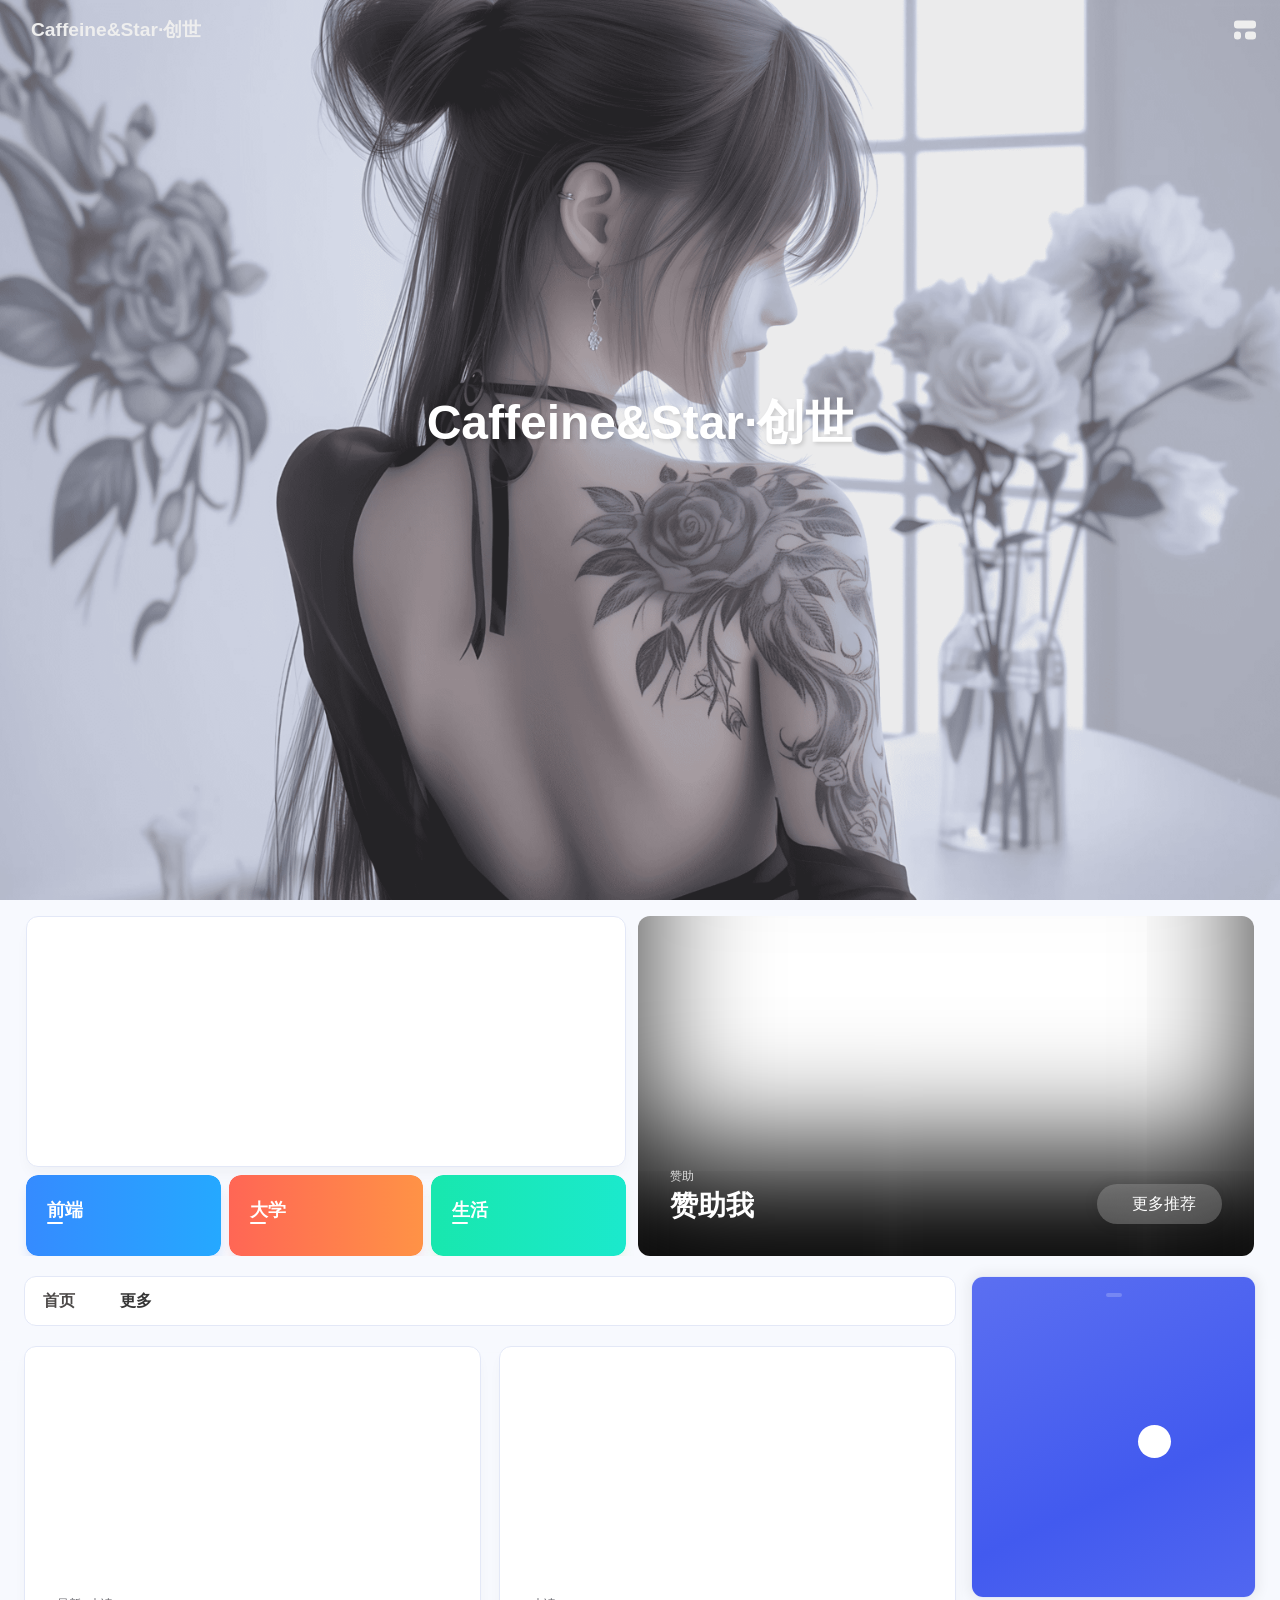
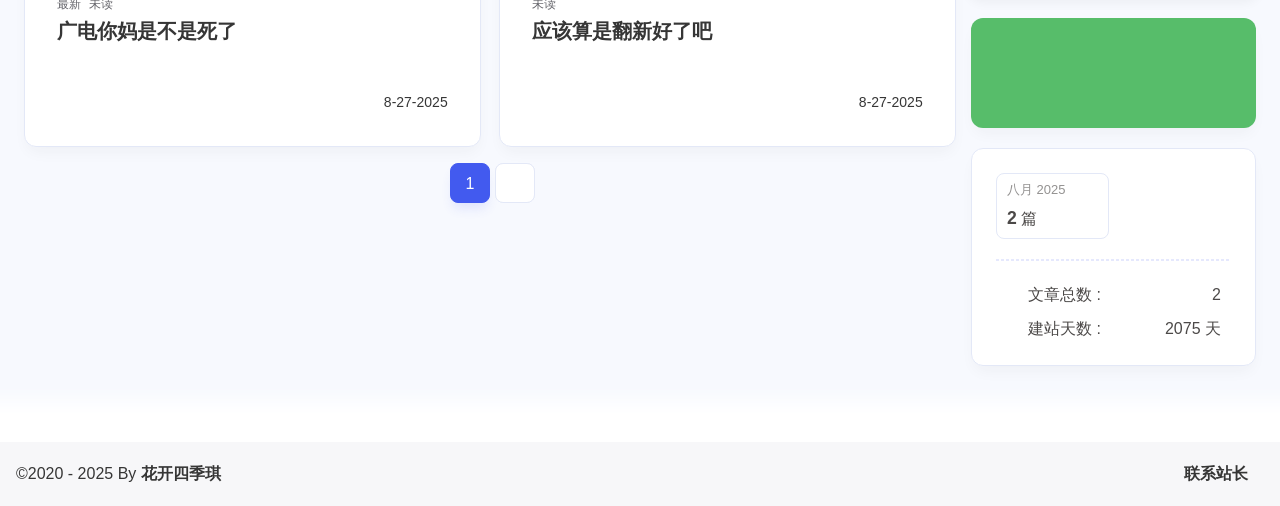
==== commit eedd03db: "Site updated: 2025-08-27 21:17:20" ====
--- a/index.html
+++ b/index.html
@@ -1,4 +1,4 @@
-<!DOCTYPE html><html lang="zh-CN" data-theme="light"><head><meta charset="UTF-8"><meta http-equiv="X-UA-Compatible" content="IE=edge"><meta name="viewport" content="width=device-width, initial-scale=1.0, user-scalable=no"><title>Caffeine&amp;Star·重生</title><meta name="author" content="花开四季琪"><meta name="copyright" content="花开四季琪"><meta name="format-detection" content="telephone=no"><meta name="theme-color" content="#f7f9fe"><meta name="mobile-web-app-capable" content="yes"><meta name="apple-touch-fullscreen" content="yes"><meta name="apple-mobile-web-app-title" content="Caffeine&amp;Star·重生"><meta name="application-name" content="Caffeine&amp;Star·重生"><meta name="apple-mobile-web-app-capable" content="yes"><meta name="apple-mobile-web-app-status-bar-style" content="#f7f9fe"><meta property="og:type" content="website"><meta property="og:title" content="Caffeine&amp;Star·重生"><meta property="og:url" content="http://example.com/index.html"><meta property="og:site_name" content="Caffeine&amp;Star·重生"><meta property="og:description"><meta property="og:locale" content="zh-CN"><meta property="og:image" content="http://example.com/img/tx.png"><meta property="article:author" content="花开四季琪"><meta property="article:tag"><meta name="twitter:card" content="summary"><meta name="twitter:image" content="http://example.com/img/tx.png"><meta name="description"><link rel="shortcut icon" href="/favicon.ico"><link rel="canonical" href="http://example.com/"><link rel="preconnect" href="//cdn.cbd.int"/><meta name="google-site-verification" content="xxx"/><meta name="baidu-site-verification" content="code-xxx"/><meta name="msvalidate.01" content="xxx"/><link rel="stylesheet" href="/css/index.css"><link rel="stylesheet" href="https://cdn.cbd.int/node-snackbar@0.1.16/dist/snackbar.min.css" media="print" onload="this.media='all'"><link rel="stylesheet" href="https://cdn.cbd.int/@fancyapps/ui@5.0.28/dist/fancybox/fancybox.css" media="print" onload="this.media='all'"><script>const GLOBAL_CONFIG = {
+<!DOCTYPE html><html lang="zh-CN" data-theme="light"><head><meta charset="UTF-8"><meta http-equiv="X-UA-Compatible" content="IE=edge"><meta name="viewport" content="width=device-width, initial-scale=1.0, user-scalable=no"><title>Caffeine&amp;Star·创世</title><meta name="author" content="花开四季琪"><meta name="copyright" content="花开四季琪"><meta name="format-detection" content="telephone=no"><meta name="theme-color" content="#f7f9fe"><meta name="mobile-web-app-capable" content="yes"><meta name="apple-touch-fullscreen" content="yes"><meta name="apple-mobile-web-app-title" content="Caffeine&amp;Star·创世"><meta name="application-name" content="Caffeine&amp;Star·创世"><meta name="apple-mobile-web-app-capable" content="yes"><meta name="apple-mobile-web-app-status-bar-style" content="#f7f9fe"><meta property="og:type" content="website"><meta property="og:title" content="Caffeine&amp;Star·创世"><meta property="og:url" content="http://example.com/index.html"><meta property="og:site_name" content="Caffeine&amp;Star·创世"><meta property="og:description"><meta property="og:locale" content="zh-CN"><meta property="og:image" content="http://example.com/img/tx.png"><meta property="article:author" content="花开四季琪"><meta property="article:tag"><meta name="twitter:card" content="summary"><meta name="twitter:image" content="http://example.com/img/tx.png"><meta name="description"><link rel="shortcut icon" href="/favicon.ico"><link rel="canonical" href="http://example.com/"><link rel="preconnect" href="//cdn.cbd.int"/><meta name="google-site-verification" content="xxx"/><meta name="baidu-site-verification" content="code-xxx"/><meta name="msvalidate.01" content="xxx"/><link rel="stylesheet" href="/css/index.css"><link rel="stylesheet" href="https://cdn.cbd.int/node-snackbar@0.1.16/dist/snackbar.min.css" media="print" onload="this.media='all'"><link rel="stylesheet" href="https://cdn.cbd.int/@fancyapps/ui@5.0.28/dist/fancybox/fancybox.css" media="print" onload="this.media='all'"><script>const GLOBAL_CONFIG = {
   linkPageTop: undefined,
   peoplecanvas: {"enable":true,"img":"https://upload-bbs.miyoushe.com/upload/2024/07/27/125766904/ba62475f396df9de3316a08ed9e65d86_5680958632268053399..png"},
   postHeadAiDescription: {"enable":true,"gptName":"AnZhiYu","mode":"local","switchBtn":false,"btnLink":"https://afdian.net/item/886a79d4db6711eda42a52540025c377","randomNum":3,"basicWordCount":1000,"key":"xxxx","Referer":"https://xx.xx/"},
@@ -37,7 +37,7 @@
     day: '天前',
     month: '个月前'
   },
-  copyright: {"copy":true,"copyrightEbable":false,"limitCount":50,"languages":{"author":"作者: 花开四季琪","link":"链接: ","source":"来源: Caffeine&Star·重生","info":"著作权归作者所有。商业转载请联系作者获得授权，非商业转载请注明出处。","copySuccess":"复制成功，复制和转载请标注本文地址"}},
+  copyright: {"copy":true,"copyrightEbable":false,"limitCount":50,"languages":{"author":"作者: 花开四季琪","link":"链接: ","source":"来源: Caffeine&Star·创世","info":"著作权归作者所有。商业转载请联系作者获得授权，非商业转载请注明出处。","copySuccess":"复制成功，复制和转载请标注本文地址"}},
   lightbox: 'fancybox',
   Snackbar: {"chs_to_cht":"你已切换为繁体","cht_to_chs":"你已切换为简体","day_to_night":"你已切换为深色模式","night_to_day":"你已切换为浅色模式","bgLight":"#425AEF","bgDark":"#1f1f1f","position":"top-center"},
   source: {
@@ -52,15 +52,15 @@
   shortcutKey: undefined,
   autoDarkmode: true
 }</script><script id="config-diff">var GLOBAL_CONFIG_SITE = {
-  configTitle: 'Caffeine&Star·重生',
-  title: 'Caffeine&Star·重生',
+  configTitle: 'Caffeine&Star·创世',
+  title: 'Caffeine&Star·创世',
   postAI: '',
   pageFillDescription: '',
   isPost: false,
   isHome: true,
   isHighlightShrink: false,
   isToc: false,
-  postUpdate: '2025-08-27 21:09:25',
+  postUpdate: '2025-08-27 21:17:17',
   postMainColor: '',
 }</script><noscript><style type="text/css">
   #nav {
@@ -203,7 +203,7 @@
 if (true) {
   document.addEventListener('pjax:send', () => { preloader.initLoading() })
   document.addEventListener('pjax:complete', () => { preloader.endLoading() })
-}</script><link rel="stylesheet" href="https://cdn.cbd.int/anzhiyu-theme-static@1.1.10/progress_bar/progress_bar.css"/><script async="async" src="https://cdn.cbd.int/pace-js@1.2.4/pace.min.js" data-pace-options="{ &quot;restartOnRequestAfter&quot;:false,&quot;eventLag&quot;:false}"></script><div class="page" id="body-wrap"><header class="full_page" id="page-header" style="background: url(https://caffeinemn.github.io/img/default_cover.jpg) top / cover no-repeat"><nav id="nav"><div id="nav-group"><span id="blog_name"><a id="site-name" href="/" accesskey="h"><div class="title">Caffeine&amp;Star·重生</div><i class="anzhiyufont anzhiyu-icon-house-chimney"></i></a></span><div class="mask-name-container"><div id="name-container"><a id="page-name" href="javascript:anzhiyu.scrollToDest(0, 500)">PAGE_NAME</a></div></div><div id="menus"></div><div id="nav-right"><div class="nav-button" id="randomPost_button"><a class="site-page" onclick="toRandomPost()" title="随机前往一个文章" href="javascript:void(0);"><i class="anzhiyufont anzhiyu-icon-dice"></i></a></div><input id="center-console" type="checkbox"/><label class="widget" for="center-console" title="中控台" onclick="anzhiyu.switchConsole();"><i class="left"></i><i class="widget center"></i><i class="widget right"></i></label><div id="console"><div class="console-card-group-reward"><ul class="reward-all console-card"><li class="reward-item"><a href="/img/wx.png" target="_blank"><img class="post-qr-code-img" alt="微信" src= "[data-uri]" onerror="this.onerror=null,this.src=&quot;/img/404.jpg&quot;" data-lazy-src="/img/wx.png"/></a><div class="post-qr-code-desc">微信</div></li><li class="reward-item"><a href="/img/wx.png" target="_blank"><img class="post-qr-code-img" alt="微信" src= "[data-uri]" onerror="this.onerror=null,this.src=&quot;/img/404.jpg&quot;" data-lazy-src="/img/wx.png"/></a><div class="post-qr-code-desc">微信</div></li></ul></div><div class="console-card-group"><div class="console-card-group-left"><div class="console-card" id="card-newest-comments"><div class="card-content"><div class="author-content-item-tips">互动</div><span class="author-content-item-title"> 最新评论</span></div><div class="aside-list"><span>正在加载中...</span></div></div></div><div class="console-card-group-right"><div class="console-card tags"><div class="card-content"><div class="author-content-item-tips">兴趣点</div><span class="author-content-item-title">寻找你感兴趣的领域</span></div></div><div class="console-card history"><div class="item-headline"><i class="anzhiyufont anzhiyu-icon-box-archiv"></i><span>文章</span></div><div class="card-archives"><div class="item-headline"><i class="anzhiyufont anzhiyu-icon-archive"></i><span>归档</span></div><ul class="card-archive-list"><li class="card-archive-list-item"><a class="card-archive-list-link" href="/archives/2025/08/"><span class="card-archive-list-date">八月 2025</span><div class="card-archive-list-count-group"><span class="card-archive-list-count">2</span><span>篇</span></div></a></li></ul></div><hr/></div></div></div><div class="button-group"><div class="console-btn-item"><a class="darkmode_switchbutton" title="显示模式切换" href="javascript:void(0);"><i class="anzhiyufont anzhiyu-icon-moon"></i></a></div><div class="console-btn-item" id="consoleHideAside" onclick="anzhiyu.hideAsideBtn()" title="边栏显示控制"><a class="asideSwitch"><i class="anzhiyufont anzhiyu-icon-arrows-left-right"></i></a></div><div class="console-btn-item" id="consoleMusic" onclick="anzhiyu.musicToggle()" title="音乐开关"><a class="music-switch"><i class="anzhiyufont anzhiyu-icon-music"></i></a></div></div><div class="console-mask" onclick="anzhiyu.hideConsole()" href="javascript:void(0);"></div></div><div class="nav-button" id="nav-totop"><a class="totopbtn" href="javascript:void(0);"><i class="anzhiyufont anzhiyu-icon-arrow-up"></i><span id="percent" onclick="anzhiyu.scrollToDest(0,500)">0</span></a></div><div id="toggle-menu"><a class="site-page" href="javascript:void(0);" title="切换"><i class="anzhiyufont anzhiyu-icon-bars"></i></a></div></div></div></nav><div id="site-info"><h1 id="site-title">Caffeine&amp;Star·重生</h1></div><div id="scroll-down"><i class="anzhiyufont anzhiyu-icon-angle-down scroll-down-effects"></i></div></header><main id="blog-container"><div id="home_top"><div class="swiper_container_card" style="height: auto;width: 100%"><div id="bannerGroup"><div id="random-banner"><canvas id="peoplecanvas"></canvas><a id="random-hover" href="javascript:toRandomPost()"><i class="anzhiyufont anzhiyu-icon-paper-plane"></i><div class="bannerText">随便逛逛<i class="anzhiyufont anzhiyu-icon-arrow-right"></i></div></a></div><div class="categoryGroup"><div class="categoryItem" style="box-shadow:var(--anzhiyu-shadow-blue)"><a class="categoryButton blue" href="/categories/%E5%89%8D%E7%AB%AF%E5%BC%80%E5%8F%91/"><span class="categoryButtonText">前端</span><i class="anzhiyufont anzhiyu-icon-dove"></i></a></div><div class="categoryItem" style="box-shadow:var(--anzhiyu-shadow-red)"><a class="categoryButton red" href="/categories/%E5%A4%A7%E5%AD%A6%E7%94%9F%E6%B6%AF/"><span class="categoryButtonText">大学</span><i class="anzhiyufont anzhiyu-icon-fire"></i></a></div><div class="categoryItem" style="box-shadow:var(--anzhiyu-shadow-green)"><a class="categoryButton green" href="/categories/%E7%94%9F%E6%B4%BB%E6%97%A5%E5%B8%B8/"><span class="categoryButtonText">生活</span><i class="anzhiyufont anzhiyu-icon-book"></i></a></div></div></div><div class="topGroup"><div class="recent-post-item" onclick="pjax.loadUrl(&quot;/2025/08/27/%E5%BA%94%E8%AF%A5%E7%AE%97%E6%98%AF%E7%BF%BB%E6%96%B0%E5%A5%BD%E4%BA%86%E5%90%A7/&quot;)"><div class="post_cover left_radius"><a href="2025/08/27/应该算是翻新好了吧/" title="应该算是翻新好了吧"><span class="recent-post-top-text">荐</span><img class="post_bg" onerror="this.onerror=null;this.src='/img/404.jpg'" alt="cover" src= "[data-uri]" onerror="this.onerror=null,this.src=&quot;/img/404.jpg&quot;" data-lazy-src="/img/default_cover.jpg"></a></div><div class="recent-post-info"><a class="article-title" href="2025/08/27/应该算是翻新好了吧/" title="应该算是翻新好了吧">应该算是翻新好了吧</a></div></div><div class="recent-post-item" onclick="pjax.loadUrl(&quot;/2025/08/27/%E5%B9%BF%E7%94%B5%E4%BD%A0%E5%A6%88%E6%98%AF%E4%B8%8D%E6%98%AF%E6%AD%BB%E4%BA%86/&quot;)"><div class="post_cover left_radius"><a href="2025/08/27/广电你妈是不是死了/" title="广电你妈是不是死了"><span class="recent-post-top-text">荐</span><img class="post_bg" onerror="this.onerror=null;this.src='/img/404.jpg'" alt="cover" src= "[data-uri]" onerror="this.onerror=null,this.src=&quot;/img/404.jpg&quot;" data-lazy-src="/img/default_cover.jpg"></a></div><div class="recent-post-info"><a class="article-title" href="2025/08/27/广电你妈是不是死了/" title="广电你妈是不是死了">广电你妈是不是死了</a></div></div><a class="todayCard" id="todayCard" target="_blank" rel="noopener" href="https://caffeinemn.github.io/img/wx.png" style="z-index: 1;"><div class="todayCard-info"><div class="todayCard-tips">赞助</div><div class="todayCard-title">赞助我</div></div><img class="todayCard-cover" src= "[data-uri]" onerror="this.onerror=null,this.src=&quot;/img/404.jpg&quot;" data-lazy-src="/img/wx.png" onerror="this.onerror=null;this.src='/img/404.jpg'" alt="封面"><div class="banner-button-group"><div class="banner-button" onclick="event.stopPropagation();event.preventDefault();anzhiyu.hideTodayCard();"><i class="anzhiyufont anzhiyu-icon-arrow-circle-right"></i><span class="banner-button-text">更多推荐</span></div></div></a></div><link rel="stylesheet"></div></div><div class="layout" id="content-inner"><div class="recent-posts" id="recent-posts"><div id="categoryBar"><div class="category-bar" id="category-bar"><div id="catalog-bar"><div id="catalog-list"><div class="catalog-list-item" id="首页"><a href="/">首页</a></div></div><div class="category-bar-next" id="category-bar-next" onclick="anzhiyu.scrollCategoryBarToRight()"><i class="anzhiyufont anzhiyu-icon-angle-double-right"></i></div><a class="catalog-more" href="/categories/">更多</a></div></div></div><div class="recent-post-item lastestpost-item" onclick="pjax.loadUrl('/2025/08/27/%E5%B9%BF%E7%94%B5%E4%BD%A0%E5%A6%88%E6%98%AF%E4%B8%8D%E6%98%AF%E6%AD%BB%E4%BA%86/')"><div class="post_cover left"><a href="/2025/08/27/%E5%B9%BF%E7%94%B5%E4%BD%A0%E5%A6%88%E6%98%AF%E4%B8%8D%E6%98%AF%E6%AD%BB%E4%BA%86/" title="广电你妈是不是死了" style="display: flex;height: 100%;"><img class="post_bg" src= "[data-uri]" onerror="this.onerror=null,this.src=&quot;/img/404.jpg&quot;" data-lazy-src="/img/default_cover.jpg" onerror="this.onerror=null;this.src='/img/404.jpg'" alt="广电你妈是不是死了" style="pointer-events: none"></a></div><div class="recent-post-info"><div class="recent-post-info-top"><div class="recent-post-info-top-tips"><span class="newPost">最新</span><a class="unvisited-post" href="/2025/08/27/%E5%B9%BF%E7%94%B5%E4%BD%A0%E5%A6%88%E6%98%AF%E4%B8%8D%E6%98%AF%E6%AD%BB%E4%BA%86/" title="广电你妈是不是死了">未读</a></div><a class="article-title" href="/2025/08/27/%E5%B9%BF%E7%94%B5%E4%BD%A0%E5%A6%88%E6%98%AF%E4%B8%8D%E6%98%AF%E6%AD%BB%E4%BA%86/" title="广电你妈是不是死了">广电你妈是不是死了</a></div><div class="article-meta-wrap"><span class="post-meta-date"><i class="anzhiyufont anzhiyu-icon-calendar-days" style="font-size: 15px; display:none"></i><span class="article-meta-label">发表于</span><time datetime="2025-08-27T13:05:02.000Z" title="发表于 2025-08-27 21:05:02" time="2025-08-27 21:05:02">2025-08-27</time><time class="time_hidden" datetime="2025-08-27T13:09:02.139Z" title="更新于 2025-08-27 21:09:02" time="2025-08-27 21:09:02">2025-08-27</time></span></div><div class="content">大晚上的网速降到3m，连游戏都打不开，你说你妈没死我是不信的，线路是租的，信号塔是租的，东西没一个是自己的还自称《第四大运营商》，我操你血妈，由志强跟宋启柱两条死了亲妈的臭狗，交的钱全当给你们亲妈买棺材板跟骨灰盒了，你自己过得不如意没有必要把负能量带给别人，我操你妈逼
+}</script><link rel="stylesheet" href="https://cdn.cbd.int/anzhiyu-theme-static@1.1.10/progress_bar/progress_bar.css"/><script async="async" src="https://cdn.cbd.int/pace-js@1.2.4/pace.min.js" data-pace-options="{ &quot;restartOnRequestAfter&quot;:false,&quot;eventLag&quot;:false}"></script><div class="page" id="body-wrap"><header class="full_page" id="page-header" style="background: url(https://caffeinemn.github.io/img/default_cover.jpg) top / cover no-repeat"><nav id="nav"><div id="nav-group"><span id="blog_name"><a id="site-name" href="/" accesskey="h"><div class="title">Caffeine&amp;Star·创世</div><i class="anzhiyufont anzhiyu-icon-house-chimney"></i></a></span><div class="mask-name-container"><div id="name-container"><a id="page-name" href="javascript:anzhiyu.scrollToDest(0, 500)">PAGE_NAME</a></div></div><div id="menus"></div><div id="nav-right"><div class="nav-button" id="randomPost_button"><a class="site-page" onclick="toRandomPost()" title="随机前往一个文章" href="javascript:void(0);"><i class="anzhiyufont anzhiyu-icon-dice"></i></a></div><input id="center-console" type="checkbox"/><label class="widget" for="center-console" title="中控台" onclick="anzhiyu.switchConsole();"><i class="left"></i><i class="widget center"></i><i class="widget right"></i></label><div id="console"><div class="console-card-group-reward"><ul class="reward-all console-card"><li class="reward-item"><a href="/img/wx.png" target="_blank"><img class="post-qr-code-img" alt="微信" src= "[data-uri]" onerror="this.onerror=null,this.src=&quot;/img/404.jpg&quot;" data-lazy-src="/img/wx.png"/></a><div class="post-qr-code-desc">微信</div></li><li class="reward-item"><a href="/img/wx.png" target="_blank"><img class="post-qr-code-img" alt="微信" src= "[data-uri]" onerror="this.onerror=null,this.src=&quot;/img/404.jpg&quot;" data-lazy-src="/img/wx.png"/></a><div class="post-qr-code-desc">微信</div></li></ul></div><div class="console-card-group"><div class="console-card-group-left"><div class="console-card" id="card-newest-comments"><div class="card-content"><div class="author-content-item-tips">互动</div><span class="author-content-item-title"> 最新评论</span></div><div class="aside-list"><span>正在加载中...</span></div></div></div><div class="console-card-group-right"><div class="console-card tags"><div class="card-content"><div class="author-content-item-tips">兴趣点</div><span class="author-content-item-title">寻找你感兴趣的领域</span></div></div><div class="console-card history"><div class="item-headline"><i class="anzhiyufont anzhiyu-icon-box-archiv"></i><span>文章</span></div><div class="card-archives"><div class="item-headline"><i class="anzhiyufont anzhiyu-icon-archive"></i><span>归档</span></div><ul class="card-archive-list"><li class="card-archive-list-item"><a class="card-archive-list-link" href="/archives/2025/08/"><span class="card-archive-list-date">八月 2025</span><div class="card-archive-list-count-group"><span class="card-archive-list-count">2</span><span>篇</span></div></a></li></ul></div><hr/></div></div></div><div class="button-group"><div class="console-btn-item"><a class="darkmode_switchbutton" title="显示模式切换" href="javascript:void(0);"><i class="anzhiyufont anzhiyu-icon-moon"></i></a></div><div class="console-btn-item" id="consoleHideAside" onclick="anzhiyu.hideAsideBtn()" title="边栏显示控制"><a class="asideSwitch"><i class="anzhiyufont anzhiyu-icon-arrows-left-right"></i></a></div><div class="console-btn-item" id="consoleMusic" onclick="anzhiyu.musicToggle()" title="音乐开关"><a class="music-switch"><i class="anzhiyufont anzhiyu-icon-music"></i></a></div></div><div class="console-mask" onclick="anzhiyu.hideConsole()" href="javascript:void(0);"></div></div><div class="nav-button" id="nav-totop"><a class="totopbtn" href="javascript:void(0);"><i class="anzhiyufont anzhiyu-icon-arrow-up"></i><span id="percent" onclick="anzhiyu.scrollToDest(0,500)">0</span></a></div><div id="toggle-menu"><a class="site-page" href="javascript:void(0);" title="切换"><i class="anzhiyufont anzhiyu-icon-bars"></i></a></div></div></div></nav><div id="site-info"><h1 id="site-title">Caffeine&amp;Star·创世</h1></div><div id="scroll-down"><i class="anzhiyufont anzhiyu-icon-angle-down scroll-down-effects"></i></div></header><main id="blog-container"><div id="home_top"><div class="swiper_container_card" style="height: auto;width: 100%"><div id="bannerGroup"><div id="random-banner"><canvas id="peoplecanvas"></canvas><a id="random-hover" href="javascript:toRandomPost()"><i class="anzhiyufont anzhiyu-icon-paper-plane"></i><div class="bannerText">随便逛逛<i class="anzhiyufont anzhiyu-icon-arrow-right"></i></div></a></div><div class="categoryGroup"><div class="categoryItem" style="box-shadow:var(--anzhiyu-shadow-blue)"><a class="categoryButton blue" href="/categories/%E5%89%8D%E7%AB%AF%E5%BC%80%E5%8F%91/"><span class="categoryButtonText">前端</span><i class="anzhiyufont anzhiyu-icon-dove"></i></a></div><div class="categoryItem" style="box-shadow:var(--anzhiyu-shadow-red)"><a class="categoryButton red" href="/categories/%E5%A4%A7%E5%AD%A6%E7%94%9F%E6%B6%AF/"><span class="categoryButtonText">大学</span><i class="anzhiyufont anzhiyu-icon-fire"></i></a></div><div class="categoryItem" style="box-shadow:var(--anzhiyu-shadow-green)"><a class="categoryButton green" href="/categories/%E7%94%9F%E6%B4%BB%E6%97%A5%E5%B8%B8/"><span class="categoryButtonText">生活</span><i class="anzhiyufont anzhiyu-icon-book"></i></a></div></div></div><div class="topGroup"><div class="recent-post-item" onclick="pjax.loadUrl(&quot;/2025/08/27/%E5%B9%BF%E7%94%B5%E4%BD%A0%E5%A6%88%E6%98%AF%E4%B8%8D%E6%98%AF%E6%AD%BB%E4%BA%86/&quot;)"><div class="post_cover left_radius"><a href="2025/08/27/广电你妈是不是死了/" title="广电你妈是不是死了"><span class="recent-post-top-text">荐</span><img class="post_bg" onerror="this.onerror=null;this.src='/img/404.jpg'" alt="cover" src= "[data-uri]" onerror="this.onerror=null,this.src=&quot;/img/404.jpg&quot;" data-lazy-src="/img/default_cover.jpg"></a></div><div class="recent-post-info"><a class="article-title" href="2025/08/27/广电你妈是不是死了/" title="广电你妈是不是死了">广电你妈是不是死了</a></div></div><div class="recent-post-item" onclick="pjax.loadUrl(&quot;/2025/08/27/%E5%BA%94%E8%AF%A5%E7%AE%97%E6%98%AF%E7%BF%BB%E6%96%B0%E5%A5%BD%E4%BA%86%E5%90%A7/&quot;)"><div class="post_cover left_radius"><a href="2025/08/27/应该算是翻新好了吧/" title="应该算是翻新好了吧"><span class="recent-post-top-text">荐</span><img class="post_bg" onerror="this.onerror=null;this.src='/img/404.jpg'" alt="cover" src= "[data-uri]" onerror="this.onerror=null,this.src=&quot;/img/404.jpg&quot;" data-lazy-src="/img/default_cover.jpg"></a></div><div class="recent-post-info"><a class="article-title" href="2025/08/27/应该算是翻新好了吧/" title="应该算是翻新好了吧">应该算是翻新好了吧</a></div></div><a class="todayCard" id="todayCard" target="_blank" rel="noopener" href="https://caffeinemn.github.io/img/wx.png" style="z-index: 1;"><div class="todayCard-info"><div class="todayCard-tips">赞助</div><div class="todayCard-title">赞助我</div></div><img class="todayCard-cover" src= "[data-uri]" onerror="this.onerror=null,this.src=&quot;/img/404.jpg&quot;" data-lazy-src="/img/wx.png" onerror="this.onerror=null;this.src='/img/404.jpg'" alt="封面"><div class="banner-button-group"><div class="banner-button" onclick="event.stopPropagation();event.preventDefault();anzhiyu.hideTodayCard();"><i class="anzhiyufont anzhiyu-icon-arrow-circle-right"></i><span class="banner-button-text">更多推荐</span></div></div></a></div><link rel="stylesheet"></div></div><div class="layout" id="content-inner"><div class="recent-posts" id="recent-posts"><div id="categoryBar"><div class="category-bar" id="category-bar"><div id="catalog-bar"><div id="catalog-list"><div class="catalog-list-item" id="首页"><a href="/">首页</a></div></div><div class="category-bar-next" id="category-bar-next" onclick="anzhiyu.scrollCategoryBarToRight()"><i class="anzhiyufont anzhiyu-icon-angle-double-right"></i></div><a class="catalog-more" href="/categories/">更多</a></div></div></div><div class="recent-post-item lastestpost-item" onclick="pjax.loadUrl('/2025/08/27/%E5%B9%BF%E7%94%B5%E4%BD%A0%E5%A6%88%E6%98%AF%E4%B8%8D%E6%98%AF%E6%AD%BB%E4%BA%86/')"><div class="post_cover left"><a href="/2025/08/27/%E5%B9%BF%E7%94%B5%E4%BD%A0%E5%A6%88%E6%98%AF%E4%B8%8D%E6%98%AF%E6%AD%BB%E4%BA%86/" title="广电你妈是不是死了" style="display: flex;height: 100%;"><img class="post_bg" src= "[data-uri]" onerror="this.onerror=null,this.src=&quot;/img/404.jpg&quot;" data-lazy-src="/img/default_cover.jpg" onerror="this.onerror=null;this.src='/img/404.jpg'" alt="广电你妈是不是死了" style="pointer-events: none"></a></div><div class="recent-post-info"><div class="recent-post-info-top"><div class="recent-post-info-top-tips"><span class="newPost">最新</span><a class="unvisited-post" href="/2025/08/27/%E5%B9%BF%E7%94%B5%E4%BD%A0%E5%A6%88%E6%98%AF%E4%B8%8D%E6%98%AF%E6%AD%BB%E4%BA%86/" title="广电你妈是不是死了">未读</a></div><a class="article-title" href="/2025/08/27/%E5%B9%BF%E7%94%B5%E4%BD%A0%E5%A6%88%E6%98%AF%E4%B8%8D%E6%98%AF%E6%AD%BB%E4%BA%86/" title="广电你妈是不是死了">广电你妈是不是死了</a></div><div class="article-meta-wrap"><span class="post-meta-date"><i class="anzhiyufont anzhiyu-icon-calendar-days" style="font-size: 15px; display:none"></i><span class="article-meta-label">发表于</span><time datetime="2025-08-27T13:05:02.000Z" title="发表于 2025-08-27 21:05:02" time="2025-08-27 21:05:02">2025-08-27</time><time class="time_hidden" datetime="2025-08-27T13:09:02.139Z" title="更新于 2025-08-27 21:09:02" time="2025-08-27 21:09:02">2025-08-27</time></span></div><div class="content">大晚上的网速降到3m，连游戏都打不开，你说你妈没死我是不信的，线路是租的，信号塔是租的，东西没一个是自己的还自称《第四大运营商》，我操你血妈，由志强跟宋启柱两条死了亲妈的臭狗，交的钱全当给你们亲妈买棺材板跟骨灰盒了，你自己过得不如意没有必要把负能量带给别人，我操你妈逼
 我的QQ群
 我的抖音群
 赞助我
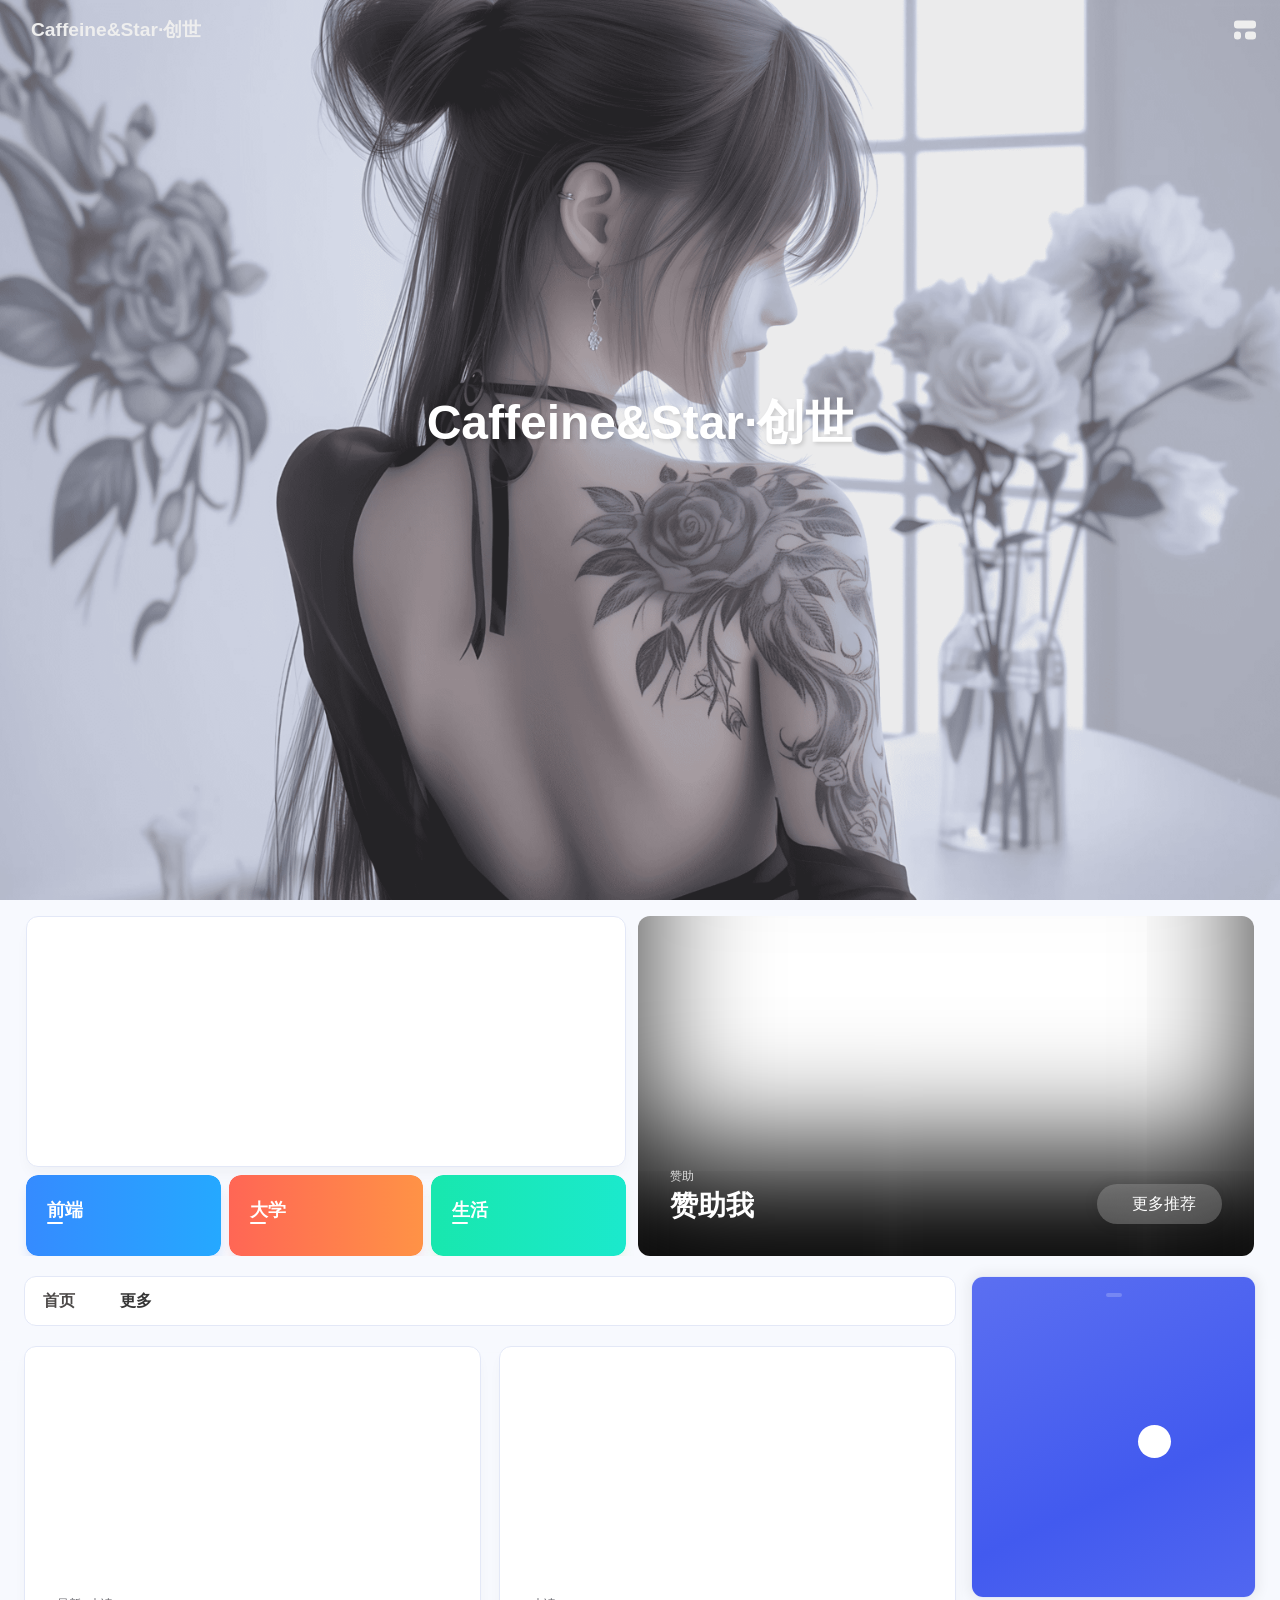
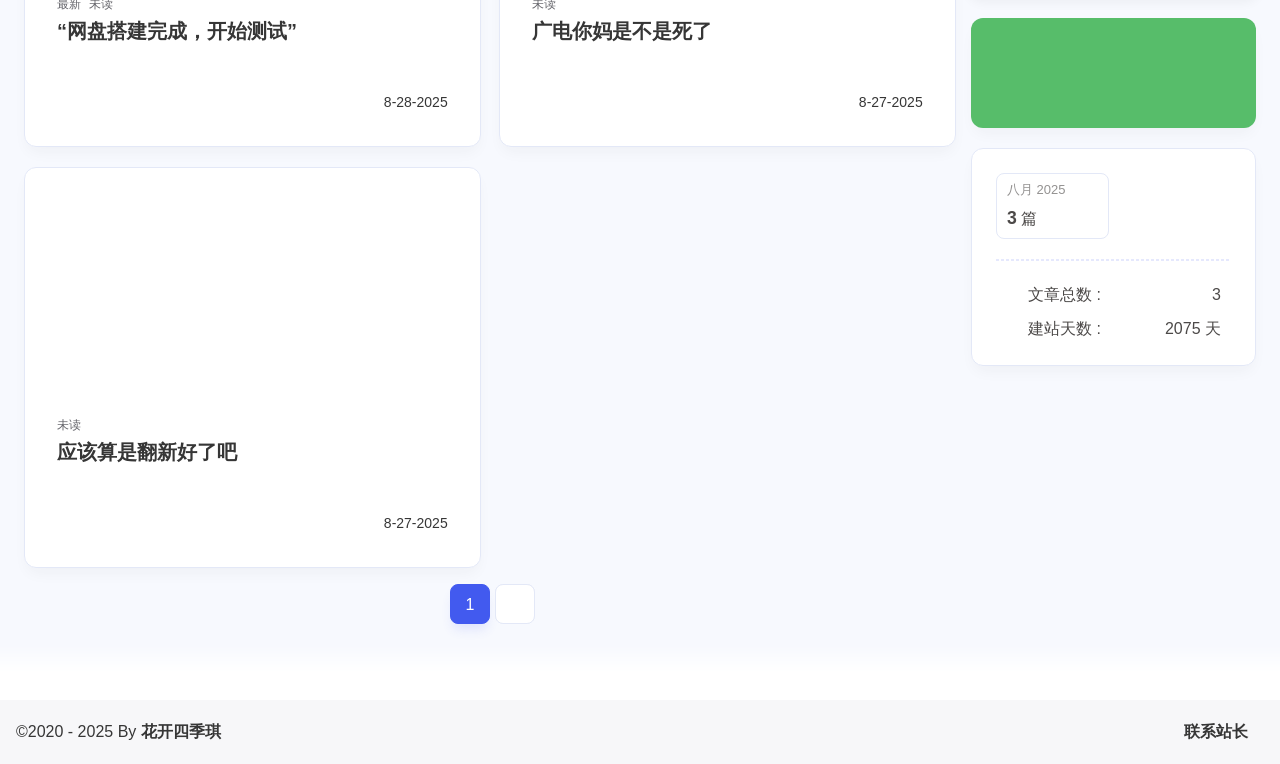
==== commit 7be54105: "Site updated: 2025-08-28 19:08:40" ====
--- a/index.html
+++ b/index.html
@@ -60,7 +60,7 @@
   isHome: true,
   isHighlightShrink: false,
   isToc: false,
-  postUpdate: '2025-08-27 21:17:17',
+  postUpdate: '2025-08-28 19:08:35',
   postMainColor: '',
 }</script><noscript><style type="text/css">
   #nav {
@@ -203,14 +203,15 @@
 if (true) {
   document.addEventListener('pjax:send', () => { preloader.initLoading() })
   document.addEventListener('pjax:complete', () => { preloader.endLoading() })
-}</script><link rel="stylesheet" href="https://cdn.cbd.int/anzhiyu-theme-static@1.1.10/progress_bar/progress_bar.css"/><script async="async" src="https://cdn.cbd.int/pace-js@1.2.4/pace.min.js" data-pace-options="{ &quot;restartOnRequestAfter&quot;:false,&quot;eventLag&quot;:false}"></script><div class="page" id="body-wrap"><header class="full_page" id="page-header" style="background: url(https://caffeinemn.github.io/img/default_cover.jpg) top / cover no-repeat"><nav id="nav"><div id="nav-group"><span id="blog_name"><a id="site-name" href="/" accesskey="h"><div class="title">Caffeine&amp;Star·创世</div><i class="anzhiyufont anzhiyu-icon-house-chimney"></i></a></span><div class="mask-name-container"><div id="name-container"><a id="page-name" href="javascript:anzhiyu.scrollToDest(0, 500)">PAGE_NAME</a></div></div><div id="menus"></div><div id="nav-right"><div class="nav-button" id="randomPost_button"><a class="site-page" onclick="toRandomPost()" title="随机前往一个文章" href="javascript:void(0);"><i class="anzhiyufont anzhiyu-icon-dice"></i></a></div><input id="center-console" type="checkbox"/><label class="widget" for="center-console" title="中控台" onclick="anzhiyu.switchConsole();"><i class="left"></i><i class="widget center"></i><i class="widget right"></i></label><div id="console"><div class="console-card-group-reward"><ul class="reward-all console-card"><li class="reward-item"><a href="/img/wx.png" target="_blank"><img class="post-qr-code-img" alt="微信" src= "[data-uri]" onerror="this.onerror=null,this.src=&quot;/img/404.jpg&quot;" data-lazy-src="/img/wx.png"/></a><div class="post-qr-code-desc">微信</div></li><li class="reward-item"><a href="/img/wx.png" target="_blank"><img class="post-qr-code-img" alt="微信" src= "[data-uri]" onerror="this.onerror=null,this.src=&quot;/img/404.jpg&quot;" data-lazy-src="/img/wx.png"/></a><div class="post-qr-code-desc">微信</div></li></ul></div><div class="console-card-group"><div class="console-card-group-left"><div class="console-card" id="card-newest-comments"><div class="card-content"><div class="author-content-item-tips">互动</div><span class="author-content-item-title"> 最新评论</span></div><div class="aside-list"><span>正在加载中...</span></div></div></div><div class="console-card-group-right"><div class="console-card tags"><div class="card-content"><div class="author-content-item-tips">兴趣点</div><span class="author-content-item-title">寻找你感兴趣的领域</span></div></div><div class="console-card history"><div class="item-headline"><i class="anzhiyufont anzhiyu-icon-box-archiv"></i><span>文章</span></div><div class="card-archives"><div class="item-headline"><i class="anzhiyufont anzhiyu-icon-archive"></i><span>归档</span></div><ul class="card-archive-list"><li class="card-archive-list-item"><a class="card-archive-list-link" href="/archives/2025/08/"><span class="card-archive-list-date">八月 2025</span><div class="card-archive-list-count-group"><span class="card-archive-list-count">2</span><span>篇</span></div></a></li></ul></div><hr/></div></div></div><div class="button-group"><div class="console-btn-item"><a class="darkmode_switchbutton" title="显示模式切换" href="javascript:void(0);"><i class="anzhiyufont anzhiyu-icon-moon"></i></a></div><div class="console-btn-item" id="consoleHideAside" onclick="anzhiyu.hideAsideBtn()" title="边栏显示控制"><a class="asideSwitch"><i class="anzhiyufont anzhiyu-icon-arrows-left-right"></i></a></div><div class="console-btn-item" id="consoleMusic" onclick="anzhiyu.musicToggle()" title="音乐开关"><a class="music-switch"><i class="anzhiyufont anzhiyu-icon-music"></i></a></div></div><div class="console-mask" onclick="anzhiyu.hideConsole()" href="javascript:void(0);"></div></div><div class="nav-button" id="nav-totop"><a class="totopbtn" href="javascript:void(0);"><i class="anzhiyufont anzhiyu-icon-arrow-up"></i><span id="percent" onclick="anzhiyu.scrollToDest(0,500)">0</span></a></div><div id="toggle-menu"><a class="site-page" href="javascript:void(0);" title="切换"><i class="anzhiyufont anzhiyu-icon-bars"></i></a></div></div></div></nav><div id="site-info"><h1 id="site-title">Caffeine&amp;Star·创世</h1></div><div id="scroll-down"><i class="anzhiyufont anzhiyu-icon-angle-down scroll-down-effects"></i></div></header><main id="blog-container"><div id="home_top"><div class="swiper_container_card" style="height: auto;width: 100%"><div id="bannerGroup"><div id="random-banner"><canvas id="peoplecanvas"></canvas><a id="random-hover" href="javascript:toRandomPost()"><i class="anzhiyufont anzhiyu-icon-paper-plane"></i><div class="bannerText">随便逛逛<i class="anzhiyufont anzhiyu-icon-arrow-right"></i></div></a></div><div class="categoryGroup"><div class="categoryItem" style="box-shadow:var(--anzhiyu-shadow-blue)"><a class="categoryButton blue" href="/categories/%E5%89%8D%E7%AB%AF%E5%BC%80%E5%8F%91/"><span class="categoryButtonText">前端</span><i class="anzhiyufont anzhiyu-icon-dove"></i></a></div><div class="categoryItem" style="box-shadow:var(--anzhiyu-shadow-red)"><a class="categoryButton red" href="/categories/%E5%A4%A7%E5%AD%A6%E7%94%9F%E6%B6%AF/"><span class="categoryButtonText">大学</span><i class="anzhiyufont anzhiyu-icon-fire"></i></a></div><div class="categoryItem" style="box-shadow:var(--anzhiyu-shadow-green)"><a class="categoryButton green" href="/categories/%E7%94%9F%E6%B4%BB%E6%97%A5%E5%B8%B8/"><span class="categoryButtonText">生活</span><i class="anzhiyufont anzhiyu-icon-book"></i></a></div></div></div><div class="topGroup"><div class="recent-post-item" onclick="pjax.loadUrl(&quot;/2025/08/27/%E5%B9%BF%E7%94%B5%E4%BD%A0%E5%A6%88%E6%98%AF%E4%B8%8D%E6%98%AF%E6%AD%BB%E4%BA%86/&quot;)"><div class="post_cover left_radius"><a href="2025/08/27/广电你妈是不是死了/" title="广电你妈是不是死了"><span class="recent-post-top-text">荐</span><img class="post_bg" onerror="this.onerror=null;this.src='/img/404.jpg'" alt="cover" src= "[data-uri]" onerror="this.onerror=null,this.src=&quot;/img/404.jpg&quot;" data-lazy-src="/img/default_cover.jpg"></a></div><div class="recent-post-info"><a class="article-title" href="2025/08/27/广电你妈是不是死了/" title="广电你妈是不是死了">广电你妈是不是死了</a></div></div><div class="recent-post-item" onclick="pjax.loadUrl(&quot;/2025/08/27/%E5%BA%94%E8%AF%A5%E7%AE%97%E6%98%AF%E7%BF%BB%E6%96%B0%E5%A5%BD%E4%BA%86%E5%90%A7/&quot;)"><div class="post_cover left_radius"><a href="2025/08/27/应该算是翻新好了吧/" title="应该算是翻新好了吧"><span class="recent-post-top-text">荐</span><img class="post_bg" onerror="this.onerror=null;this.src='/img/404.jpg'" alt="cover" src= "[data-uri]" onerror="this.onerror=null,this.src=&quot;/img/404.jpg&quot;" data-lazy-src="/img/default_cover.jpg"></a></div><div class="recent-post-info"><a class="article-title" href="2025/08/27/应该算是翻新好了吧/" title="应该算是翻新好了吧">应该算是翻新好了吧</a></div></div><a class="todayCard" id="todayCard" target="_blank" rel="noopener" href="https://caffeinemn.github.io/img/wx.png" style="z-index: 1;"><div class="todayCard-info"><div class="todayCard-tips">赞助</div><div class="todayCard-title">赞助我</div></div><img class="todayCard-cover" src= "[data-uri]" onerror="this.onerror=null,this.src=&quot;/img/404.jpg&quot;" data-lazy-src="/img/wx.png" onerror="this.onerror=null;this.src='/img/404.jpg'" alt="封面"><div class="banner-button-group"><div class="banner-button" onclick="event.stopPropagation();event.preventDefault();anzhiyu.hideTodayCard();"><i class="anzhiyufont anzhiyu-icon-arrow-circle-right"></i><span class="banner-button-text">更多推荐</span></div></div></a></div><link rel="stylesheet"></div></div><div class="layout" id="content-inner"><div class="recent-posts" id="recent-posts"><div id="categoryBar"><div class="category-bar" id="category-bar"><div id="catalog-bar"><div id="catalog-list"><div class="catalog-list-item" id="首页"><a href="/">首页</a></div></div><div class="category-bar-next" id="category-bar-next" onclick="anzhiyu.scrollCategoryBarToRight()"><i class="anzhiyufont anzhiyu-icon-angle-double-right"></i></div><a class="catalog-more" href="/categories/">更多</a></div></div></div><div class="recent-post-item lastestpost-item" onclick="pjax.loadUrl('/2025/08/27/%E5%B9%BF%E7%94%B5%E4%BD%A0%E5%A6%88%E6%98%AF%E4%B8%8D%E6%98%AF%E6%AD%BB%E4%BA%86/')"><div class="post_cover left"><a href="/2025/08/27/%E5%B9%BF%E7%94%B5%E4%BD%A0%E5%A6%88%E6%98%AF%E4%B8%8D%E6%98%AF%E6%AD%BB%E4%BA%86/" title="广电你妈是不是死了" style="display: flex;height: 100%;"><img class="post_bg" src= "[data-uri]" onerror="this.onerror=null,this.src=&quot;/img/404.jpg&quot;" data-lazy-src="/img/default_cover.jpg" onerror="this.onerror=null;this.src='/img/404.jpg'" alt="广电你妈是不是死了" style="pointer-events: none"></a></div><div class="recent-post-info"><div class="recent-post-info-top"><div class="recent-post-info-top-tips"><span class="newPost">最新</span><a class="unvisited-post" href="/2025/08/27/%E5%B9%BF%E7%94%B5%E4%BD%A0%E5%A6%88%E6%98%AF%E4%B8%8D%E6%98%AF%E6%AD%BB%E4%BA%86/" title="广电你妈是不是死了">未读</a></div><a class="article-title" href="/2025/08/27/%E5%B9%BF%E7%94%B5%E4%BD%A0%E5%A6%88%E6%98%AF%E4%B8%8D%E6%98%AF%E6%AD%BB%E4%BA%86/" title="广电你妈是不是死了">广电你妈是不是死了</a></div><div class="article-meta-wrap"><span class="post-meta-date"><i class="anzhiyufont anzhiyu-icon-calendar-days" style="font-size: 15px; display:none"></i><span class="article-meta-label">发表于</span><time datetime="2025-08-27T13:05:02.000Z" title="发表于 2025-08-27 21:05:02" time="2025-08-27 21:05:02">2025-08-27</time><time class="time_hidden" datetime="2025-08-27T13:09:02.139Z" title="更新于 2025-08-27 21:09:02" time="2025-08-27 21:09:02">2025-08-27</time></span></div><div class="content">大晚上的网速降到3m，连游戏都打不开，你说你妈没死我是不信的，线路是租的，信号塔是租的，东西没一个是自己的还自称《第四大运营商》，我操你血妈，由志强跟宋启柱两条死了亲妈的臭狗，交的钱全当给你们亲妈买棺材板跟骨灰盒了，你自己过得不如意没有必要把负能量带给别人，我操你妈逼
+}</script><link rel="stylesheet" href="https://cdn.cbd.int/anzhiyu-theme-static@1.1.10/progress_bar/progress_bar.css"/><script async="async" src="https://cdn.cbd.int/pace-js@1.2.4/pace.min.js" data-pace-options="{ &quot;restartOnRequestAfter&quot;:false,&quot;eventLag&quot;:false}"></script><div class="page" id="body-wrap"><header class="full_page" id="page-header" style="background: url(https://caffeinemn.github.io/img/default_cover.jpg) top / cover no-repeat"><nav id="nav"><div id="nav-group"><span id="blog_name"><a id="site-name" href="/" accesskey="h"><div class="title">Caffeine&amp;Star·创世</div><i class="anzhiyufont anzhiyu-icon-house-chimney"></i></a></span><div class="mask-name-container"><div id="name-container"><a id="page-name" href="javascript:anzhiyu.scrollToDest(0, 500)">PAGE_NAME</a></div></div><div id="menus"></div><div id="nav-right"><div class="nav-button" id="randomPost_button"><a class="site-page" onclick="toRandomPost()" title="随机前往一个文章" href="javascript:void(0);"><i class="anzhiyufont anzhiyu-icon-dice"></i></a></div><input id="center-console" type="checkbox"/><label class="widget" for="center-console" title="中控台" onclick="anzhiyu.switchConsole();"><i class="left"></i><i class="widget center"></i><i class="widget right"></i></label><div id="console"><div class="console-card-group-reward"><ul class="reward-all console-card"><li class="reward-item"><a href="/img/wx.png" target="_blank"><img class="post-qr-code-img" alt="微信" src= "[data-uri]" onerror="this.onerror=null,this.src=&quot;/img/404.jpg&quot;" data-lazy-src="/img/wx.png"/></a><div class="post-qr-code-desc">微信</div></li><li class="reward-item"><a href="/img/wx.png" target="_blank"><img class="post-qr-code-img" alt="微信" src= "[data-uri]" onerror="this.onerror=null,this.src=&quot;/img/404.jpg&quot;" data-lazy-src="/img/wx.png"/></a><div class="post-qr-code-desc">微信</div></li></ul></div><div class="console-card-group"><div class="console-card-group-left"><div class="console-card" id="card-newest-comments"><div class="card-content"><div class="author-content-item-tips">互动</div><span class="author-content-item-title"> 最新评论</span></div><div class="aside-list"><span>正在加载中...</span></div></div></div><div class="console-card-group-right"><div class="console-card tags"><div class="card-content"><div class="author-content-item-tips">兴趣点</div><span class="author-content-item-title">寻找你感兴趣的领域</span></div></div><div class="console-card history"><div class="item-headline"><i class="anzhiyufont anzhiyu-icon-box-archiv"></i><span>文章</span></div><div class="card-archives"><div class="item-headline"><i class="anzhiyufont anzhiyu-icon-archive"></i><span>归档</span></div><ul class="card-archive-list"><li class="card-archive-list-item"><a class="card-archive-list-link" href="/archives/2025/08/"><span class="card-archive-list-date">八月 2025</span><div class="card-archive-list-count-group"><span class="card-archive-list-count">3</span><span>篇</span></div></a></li></ul></div><hr/></div></div></div><div class="button-group"><div class="console-btn-item"><a class="darkmode_switchbutton" title="显示模式切换" href="javascript:void(0);"><i class="anzhiyufont anzhiyu-icon-moon"></i></a></div><div class="console-btn-item" id="consoleHideAside" onclick="anzhiyu.hideAsideBtn()" title="边栏显示控制"><a class="asideSwitch"><i class="anzhiyufont anzhiyu-icon-arrows-left-right"></i></a></div><div class="console-btn-item" id="consoleMusic" onclick="anzhiyu.musicToggle()" title="音乐开关"><a class="music-switch"><i class="anzhiyufont anzhiyu-icon-music"></i></a></div></div><div class="console-mask" onclick="anzhiyu.hideConsole()" href="javascript:void(0);"></div></div><div class="nav-button" id="nav-totop"><a class="totopbtn" href="javascript:void(0);"><i class="anzhiyufont anzhiyu-icon-arrow-up"></i><span id="percent" onclick="anzhiyu.scrollToDest(0,500)">0</span></a></div><div id="toggle-menu"><a class="site-page" href="javascript:void(0);" title="切换"><i class="anzhiyufont anzhiyu-icon-bars"></i></a></div></div></div></nav><div id="site-info"><h1 id="site-title">Caffeine&amp;Star·创世</h1></div><div id="scroll-down"><i class="anzhiyufont anzhiyu-icon-angle-down scroll-down-effects"></i></div></header><main id="blog-container"><div id="home_top"><div class="swiper_container_card" style="height: auto;width: 100%"><div id="bannerGroup"><div id="random-banner"><canvas id="peoplecanvas"></canvas><a id="random-hover" href="javascript:toRandomPost()"><i class="anzhiyufont anzhiyu-icon-paper-plane"></i><div class="bannerText">随便逛逛<i class="anzhiyufont anzhiyu-icon-arrow-right"></i></div></a></div><div class="categoryGroup"><div class="categoryItem" style="box-shadow:var(--anzhiyu-shadow-blue)"><a class="categoryButton blue" href="/categories/%E5%89%8D%E7%AB%AF%E5%BC%80%E5%8F%91/"><span class="categoryButtonText">前端</span><i class="anzhiyufont anzhiyu-icon-dove"></i></a></div><div class="categoryItem" style="box-shadow:var(--anzhiyu-shadow-red)"><a class="categoryButton red" href="/categories/%E5%A4%A7%E5%AD%A6%E7%94%9F%E6%B6%AF/"><span class="categoryButtonText">大学</span><i class="anzhiyufont anzhiyu-icon-fire"></i></a></div><div class="categoryItem" style="box-shadow:var(--anzhiyu-shadow-green)"><a class="categoryButton green" href="/categories/%E7%94%9F%E6%B4%BB%E6%97%A5%E5%B8%B8/"><span class="categoryButtonText">生活</span><i class="anzhiyufont anzhiyu-icon-book"></i></a></div></div></div><div class="topGroup"><div class="recent-post-item" onclick="pjax.loadUrl(&quot;/2025/08/27/%E5%B9%BF%E7%94%B5%E4%BD%A0%E5%A6%88%E6%98%AF%E4%B8%8D%E6%98%AF%E6%AD%BB%E4%BA%86/&quot;)"><div class="post_cover left_radius"><a href="2025/08/27/广电你妈是不是死了/" title="广电你妈是不是死了"><span class="recent-post-top-text">荐</span><img class="post_bg" onerror="this.onerror=null;this.src='/img/404.jpg'" alt="cover" src= "[data-uri]" onerror="this.onerror=null,this.src=&quot;/img/404.jpg&quot;" data-lazy-src="/img/default_cover.jpg"></a></div><div class="recent-post-info"><a class="article-title" href="2025/08/27/广电你妈是不是死了/" title="广电你妈是不是死了">广电你妈是不是死了</a></div></div><div class="recent-post-item" onclick="pjax.loadUrl(&quot;/2025/08/27/%E5%BA%94%E8%AF%A5%E7%AE%97%E6%98%AF%E7%BF%BB%E6%96%B0%E5%A5%BD%E4%BA%86%E5%90%A7/&quot;)"><div class="post_cover left_radius"><a href="2025/08/27/应该算是翻新好了吧/" title="应该算是翻新好了吧"><span class="recent-post-top-text">荐</span><img class="post_bg" onerror="this.onerror=null;this.src='/img/404.jpg'" alt="cover" src= "[data-uri]" onerror="this.onerror=null,this.src=&quot;/img/404.jpg&quot;" data-lazy-src="/img/default_cover.jpg"></a></div><div class="recent-post-info"><a class="article-title" href="2025/08/27/应该算是翻新好了吧/" title="应该算是翻新好了吧">应该算是翻新好了吧</a></div></div><div class="recent-post-item" onclick="pjax.loadUrl(&quot;/2025/08/28/%E2%80%9C%E7%BD%91%E7%9B%98%E6%90%AD%E5%BB%BA%E5%AE%8C%E6%88%90%EF%BC%8C%E5%BC%80%E5%A7%8B%E6%B5%8B%E8%AF%95%E2%80%9D/&quot;)"><div class="post_cover left_radius"><a href="2025/08/28/“网盘搭建完成，开始测试”/" title="“网盘搭建完成，开始测试”"><span class="recent-post-top-text">荐</span><img class="post_bg" onerror="this.onerror=null;this.src='/img/404.jpg'" alt="cover" src= "[data-uri]" onerror="this.onerror=null,this.src=&quot;/img/404.jpg&quot;" data-lazy-src="/img/default_cover.jpg"></a></div><div class="recent-post-info"><a class="article-title" href="2025/08/28/“网盘搭建完成，开始测试”/" title="“网盘搭建完成，开始测试”">“网盘搭建完成，开始测试”</a></div></div><a class="todayCard" id="todayCard" target="_blank" rel="noopener" href="https://caffeinemn.github.io/img/wx.png" style="z-index: 1;"><div class="todayCard-info"><div class="todayCard-tips">赞助</div><div class="todayCard-title">赞助我</div></div><img class="todayCard-cover" src= "[data-uri]" onerror="this.onerror=null,this.src=&quot;/img/404.jpg&quot;" data-lazy-src="/img/wx.png" onerror="this.onerror=null;this.src='/img/404.jpg'" alt="封面"><div class="banner-button-group"><div class="banner-button" onclick="event.stopPropagation();event.preventDefault();anzhiyu.hideTodayCard();"><i class="anzhiyufont anzhiyu-icon-arrow-circle-right"></i><span class="banner-button-text">更多推荐</span></div></div></a></div><link rel="stylesheet"></div></div><div class="layout" id="content-inner"><div class="recent-posts" id="recent-posts"><div id="categoryBar"><div class="category-bar" id="category-bar"><div id="catalog-bar"><div id="catalog-list"><div class="catalog-list-item" id="首页"><a href="/">首页</a></div></div><div class="category-bar-next" id="category-bar-next" onclick="anzhiyu.scrollCategoryBarToRight()"><i class="anzhiyufont anzhiyu-icon-angle-double-right"></i></div><a class="catalog-more" href="/categories/">更多</a></div></div></div><div class="recent-post-item lastestpost-item" onclick="pjax.loadUrl('/2025/08/28/%E2%80%9C%E7%BD%91%E7%9B%98%E6%90%AD%E5%BB%BA%E5%AE%8C%E6%88%90%EF%BC%8C%E5%BC%80%E5%A7%8B%E6%B5%8B%E8%AF%95%E2%80%9D/')"><div class="post_cover left"><a href="/2025/08/28/%E2%80%9C%E7%BD%91%E7%9B%98%E6%90%AD%E5%BB%BA%E5%AE%8C%E6%88%90%EF%BC%8C%E5%BC%80%E5%A7%8B%E6%B5%8B%E8%AF%95%E2%80%9D/" title="“网盘搭建完成，开始测试”" style="display: flex;height: 100%;"><img class="post_bg" src= "[data-uri]" onerror="this.onerror=null,this.src=&quot;/img/404.jpg&quot;" data-lazy-src="/img/default_cover.jpg" onerror="this.onerror=null;this.src='/img/404.jpg'" alt="“网盘搭建完成，开始测试”" style="pointer-events: none"></a></div><div class="recent-post-info"><div class="recent-post-info-top"><div class="recent-post-info-top-tips"><span class="newPost">最新</span><a class="unvisited-post" href="/2025/08/28/%E2%80%9C%E7%BD%91%E7%9B%98%E6%90%AD%E5%BB%BA%E5%AE%8C%E6%88%90%EF%BC%8C%E5%BC%80%E5%A7%8B%E6%B5%8B%E8%AF%95%E2%80%9D/" title="“网盘搭建完成，开始测试”">未读</a></div><a class="article-title" href="/2025/08/28/%E2%80%9C%E7%BD%91%E7%9B%98%E6%90%AD%E5%BB%BA%E5%AE%8C%E6%88%90%EF%BC%8C%E5%BC%80%E5%A7%8B%E6%B5%8B%E8%AF%95%E2%80%9D/" title="“网盘搭建完成，开始测试”">“网盘搭建完成，开始测试”</a></div><div class="article-meta-wrap"><span class="post-meta-date"><i class="anzhiyufont anzhiyu-icon-calendar-days" style="font-size: 15px; display:none"></i><span class="article-meta-label">发表于</span><time datetime="2025-08-28T11:07:25.000Z" title="发表于 2025-08-28 19:07:25" time="2025-08-28 19:07:25">2025-08-28</time><time class="time_hidden" datetime="2025-08-28T11:08:13.644Z" title="更新于 2025-08-28 19:08:13" time="2025-08-28 19:08:13">2025-08-28</time></span></div><div class="content">网盘链接:https://caffeinemn.github.io/caffeine-cloud/你也可以点击博客右上角选择友情链接中的“网盘”
+</div></div></div><div class="recent-post-item" onclick="pjax.loadUrl('/2025/08/27/%E5%B9%BF%E7%94%B5%E4%BD%A0%E5%A6%88%E6%98%AF%E4%B8%8D%E6%98%AF%E6%AD%BB%E4%BA%86/')"><div class="post_cover left"><a href="/2025/08/27/%E5%B9%BF%E7%94%B5%E4%BD%A0%E5%A6%88%E6%98%AF%E4%B8%8D%E6%98%AF%E6%AD%BB%E4%BA%86/" title="广电你妈是不是死了" style="display: flex;height: 100%;"><img class="post_bg" src= "[data-uri]" onerror="this.onerror=null,this.src=&quot;/img/404.jpg&quot;" data-lazy-src="/img/default_cover.jpg" onerror="this.onerror=null;this.src='/img/404.jpg'" alt="广电你妈是不是死了" style="pointer-events: none"></a></div><div class="recent-post-info"><div class="recent-post-info-top"><div class="recent-post-info-top-tips"><a class="unvisited-post" href="/2025/08/27/%E5%B9%BF%E7%94%B5%E4%BD%A0%E5%A6%88%E6%98%AF%E4%B8%8D%E6%98%AF%E6%AD%BB%E4%BA%86/" title="广电你妈是不是死了">未读</a></div><a class="article-title" href="/2025/08/27/%E5%B9%BF%E7%94%B5%E4%BD%A0%E5%A6%88%E6%98%AF%E4%B8%8D%E6%98%AF%E6%AD%BB%E4%BA%86/" title="广电你妈是不是死了">广电你妈是不是死了</a></div><div class="article-meta-wrap"><span class="post-meta-date"><i class="anzhiyufont anzhiyu-icon-calendar-days" style="font-size: 15px; display:none"></i><span class="article-meta-label">发表于</span><time datetime="2025-08-27T13:05:02.000Z" title="发表于 2025-08-27 21:05:02" time="2025-08-27 21:05:02">2025-08-27</time><time class="time_hidden" datetime="2025-08-27T13:09:02.139Z" title="更新于 2025-08-27 21:09:02" time="2025-08-27 21:09:02">2025-08-27</time></span></div><div class="content">大晚上的网速降到3m，连游戏都打不开，你说你妈没死我是不信的，线路是租的，信号塔是租的，东西没一个是自己的还自称《第四大运营商》，我操你血妈，由志强跟宋启柱两条死了亲妈的臭狗，交的钱全当给你们亲妈买棺材板跟骨灰盒了，你自己过得不如意没有必要把负能量带给别人，我操你妈逼
 我的QQ群
 我的抖音群
 赞助我
 </div></div></div><div class="recent-post-item" onclick="pjax.loadUrl('/2025/08/27/%E5%BA%94%E8%AF%A5%E7%AE%97%E6%98%AF%E7%BF%BB%E6%96%B0%E5%A5%BD%E4%BA%86%E5%90%A7/')"><div class="post_cover left"><a href="/2025/08/27/%E5%BA%94%E8%AF%A5%E7%AE%97%E6%98%AF%E7%BF%BB%E6%96%B0%E5%A5%BD%E4%BA%86%E5%90%A7/" title="应该算是翻新好了吧" style="display: flex;height: 100%;"><img class="post_bg" src= "[data-uri]" onerror="this.onerror=null,this.src=&quot;/img/404.jpg&quot;" data-lazy-src="/img/default_cover.jpg" onerror="this.onerror=null;this.src='/img/404.jpg'" alt="应该算是翻新好了吧" style="pointer-events: none"></a></div><div class="recent-post-info"><div class="recent-post-info-top"><div class="recent-post-info-top-tips"><a class="unvisited-post" href="/2025/08/27/%E5%BA%94%E8%AF%A5%E7%AE%97%E6%98%AF%E7%BF%BB%E6%96%B0%E5%A5%BD%E4%BA%86%E5%90%A7/" title="应该算是翻新好了吧">未读</a></div><a class="article-title" href="/2025/08/27/%E5%BA%94%E8%AF%A5%E7%AE%97%E6%98%AF%E7%BF%BB%E6%96%B0%E5%A5%BD%E4%BA%86%E5%90%A7/" title="应该算是翻新好了吧">应该算是翻新好了吧</a></div><div class="article-meta-wrap"><span class="post-meta-date"><i class="anzhiyufont anzhiyu-icon-calendar-days" style="font-size: 15px; display:none"></i><span class="article-meta-label">发表于</span><time datetime="2025-08-27T07:45:53.000Z" title="发表于 2025-08-27 15:45:53" time="2025-08-27 15:45:53">2025-08-27</time><time class="time_hidden" datetime="2025-08-27T08:01:47.672Z" title="更新于 2025-08-27 16:01:47" time="2025-08-27 16:01:47">2025-08-27</time></span></div><div class="content">博客翻新完成，至少看着没那么简陋了（我的QQ群
 我的抖音群
 赞助我
-</div></div></div><nav id="pagination"><div class="pagination"><span class="page-number current">1</span><div class="toPageGroup"><input id="toPageText" oninput="value=value.replace(/[^0-9]/g,'')" maxlength="3" onkeyup="this.value=this.value.replace(/[^u4e00-u9fa5w]/g,'')" aria-label="toPage"><a id="toPageButton" onclick="anzhiyu.toPage()"><i class="anzhiyufont anzhiyu-icon-angles-right" style="font-weight: inherit; font-size: 1rem;"></i></a></div></div></nav></div><div class="aside-content" id="aside-content"><div class="card-widget card-info"><div class="card-content"><div class="author-info__sayhi" id="author-info__sayhi" onclick="anzhiyu.changeSayHelloText()"></div><div class="author-info-avatar"><img class="avatar-img" src= "[data-uri]" onerror="this.onerror=null,this.src=&quot;/img/404.jpg&quot;" data-lazy-src="/img/tx.png" onerror="this.onerror=null;this.src='/img/friend_404.gif'" alt="avatar"/><div class="author-status"><img class="g-status" src= "[data-uri]" onerror="this.onerror=null,this.src=&quot;/img/404.jpg&quot;" data-lazy-src="https://bu.dusays.com/2023/08/24/64e6ce9c507bb.png" alt="status"/></div></div><div class="author-info__description"></div></div></div><div class="card-widget anzhiyu-right-widget" id="card-wechat" onclick="null"><div id="flip-wrapper"><div id="flip-content"><div class="face" style="background: url(https://bu.dusays.com/2023/01/13/63c02edf44033.png) center center / 100% no-repeat"></div><div class="back face" style="background: url(https://bu.dusays.com/2023/05/13/645fa415e8694.png) center center / 100% no-repeat"></div></div></div></div><div class="sticky_layout"><div class="card-widget"><div class="card-archives"><div class="item-headline"><i class="anzhiyufont anzhiyu-icon-archive"></i><span>归档</span></div><ul class="card-archive-list"><li class="card-archive-list-item"><a class="card-archive-list-link" href="/archives/2025/08/"><span class="card-archive-list-date">八月 2025</span><div class="card-archive-list-count-group"><span class="card-archive-list-count">2</span><span>篇</span></div></a></li></ul></div><hr/><div class="card-webinfo"><div class="item-headline"><i class="anzhiyufont anzhiyu-icon-chart-line"></i><span>网站资讯</span></div><div class="webinfo"><div class="webinfo-item"><div class="webinfo-item-title"><i class="anzhiyufont anzhiyu-icon-file-lines"></i><div class="item-name">文章总数 :</div></div><div class="item-count">2</div></div><div class="webinfo-item"><div class="webinfo-item-title"><i class="anzhiyufont anzhiyu-icon-stopwatch"></i><div class="item-name">建站天数 :</div></div><div class="item-count" id="runtimeshow" data-publishDate="2021-03-31T16:00:00.000Z"><i class="anzhiyufont anzhiyu-icon-spinner anzhiyu-spin"></i></div></div></div></div></div></div></div></div></main><footer id="footer"><div id="footer-wrap"></div><div id="footer-bar"><div class="footer-bar-links"><div class="footer-bar-left"><div id="footer-bar-tips"><div class="copyright">&copy;2020 - 2025 By <a class="footer-bar-link" href="/" title="花开四季琪" target="_blank">花开四季琪</a></div></div><div id="footer-type-tips"></div></div><div class="footer-bar-right"><a class="footer-bar-link" target="_blank" rel="noopener" href="https://tool.gljlw.com/qqq/?qq=2114340382" title="联系站长">联系站长</a></div></div></div></footer></div><div id="sidebar"><div id="menu-mask"></div><div id="sidebar-menus"><div class="sidebar-site-data site-data is-center"><a href="/archives/" title="archive"><div class="headline">文章</div><div class="length-num">2</div></a><a href="/tags/" title="tag"><div class="headline">标签</div><div class="length-num">0</div></a><a href="/categories/" title="category"><div class="headline">分类</div><div class="length-num">0</div></a></div><span class="sidebar-menu-item-title">功能</span><div class="sidebar-menu-item"><a class="darkmode_switchbutton menu-child" href="javascript:void(0);" title="显示模式"><i class="anzhiyufont anzhiyu-icon-circle-half-stroke"></i><span>显示模式</span></a></div><div class="back-menu-list-groups"><div class="back-menu-list-group"><div class="back-menu-list-title">网页</div><div class="back-menu-list"><a class="back-menu-item" target="_blank" rel="noopener" href="https://caffeinemn.github.io/" title="博客"><img class="back-menu-item-icon" src= "[data-uri]" onerror="this.onerror=null,this.src=&quot;/img/404.jpg&quot;" data-lazy-src="/img/favicon.ico" alt="博客"/><span class="back-menu-item-text">博客</span></a></div></div></div><span class="sidebar-menu-item-title">标签</span></div></div><div id="rightside"><div id="rightside-config-hide"><button id="translateLink" type="button" title="简繁转换">繁</button><button id="darkmode" type="button" title="浅色和深色模式转换"><i class="anzhiyufont anzhiyu-icon-circle-half-stroke"></i></button><button id="hide-aside-btn" type="button" title="单栏和双栏切换"><i class="anzhiyufont anzhiyu-icon-arrows-left-right"></i></button></div><div id="rightside-config-show"><button id="rightside-config" type="button" title="设置"><i class="anzhiyufont anzhiyu-icon-gear"></i></button><button id="go-up" type="button" title="回到顶部"><i class="anzhiyufont anzhiyu-icon-arrow-up"></i></button></div></div><div id="nav-music"><a id="nav-music-hoverTips" onclick="anzhiyu.musicToggle()" accesskey="m">播放音乐</a><div id="console-music-bg"></div><meting-js id="8152976493" server="netease" type="playlist" mutex="true" preload="none" theme="var(--anzhiyu-main)" data-lrctype="0" order="random" volume="0.7"></meting-js></div><div id="rightMenu"><div class="rightMenu-group rightMenu-small"><div class="rightMenu-item" id="menu-backward"><i class="anzhiyufont anzhiyu-icon-arrow-left"></i></div><div class="rightMenu-item" id="menu-forward"><i class="anzhiyufont anzhiyu-icon-arrow-right"></i></div><div class="rightMenu-item" id="menu-refresh"><i class="anzhiyufont anzhiyu-icon-arrow-rotate-right" style="font-size: 1rem;"></i></div><div class="rightMenu-item" id="menu-top"><i class="anzhiyufont anzhiyu-icon-arrow-up"></i></div></div><div class="rightMenu-group rightMenu-line rightMenuPlugin"><div class="rightMenu-item" id="menu-copytext"><i class="anzhiyufont anzhiyu-icon-copy"></i><span>复制选中文本</span></div><div class="rightMenu-item" id="menu-pastetext"><i class="anzhiyufont anzhiyu-icon-paste"></i><span>粘贴文本</span></div><a class="rightMenu-item" id="menu-commenttext"><i class="anzhiyufont anzhiyu-icon-comment-medical"></i><span>引用到评论</span></a><div class="rightMenu-item" id="menu-newwindow"><i class="anzhiyufont anzhiyu-icon-window-restore"></i><span>新窗口打开</span></div><div class="rightMenu-item" id="menu-copylink"><i class="anzhiyufont anzhiyu-icon-link"></i><span>复制链接地址</span></div><div class="rightMenu-item" id="menu-copyimg"><i class="anzhiyufont anzhiyu-icon-images"></i><span>复制此图片</span></div><div class="rightMenu-item" id="menu-downloadimg"><i class="anzhiyufont anzhiyu-icon-download"></i><span>下载此图片</span></div><div class="rightMenu-item" id="menu-newwindowimg"><i class="anzhiyufont anzhiyu-icon-window-restore"></i><span>新窗口打开图片</span></div><div class="rightMenu-item" id="menu-search"><i class="anzhiyufont anzhiyu-icon-magnifying-glass"></i><span>站内搜索</span></div><div class="rightMenu-item" id="menu-searchBaidu"><i class="anzhiyufont anzhiyu-icon-magnifying-glass"></i><span>百度搜索</span></div><div class="rightMenu-item" id="menu-music-toggle"><i class="anzhiyufont anzhiyu-icon-play"></i><span>播放音乐</span></div><div class="rightMenu-item" id="menu-music-back"><i class="anzhiyufont anzhiyu-icon-backward"></i><span>切换到上一首</span></div><div class="rightMenu-item" id="menu-music-forward"><i class="anzhiyufont anzhiyu-icon-forward"></i><span>切换到下一首</span></div><div class="rightMenu-item" id="menu-music-playlist" onclick="window.open(&quot;https://y.qq.com/n/ryqq/playlist/8802438608&quot;, &quot;_blank&quot;);" style="display: none;"><i class="anzhiyufont anzhiyu-icon-radio"></i><span>查看所有歌曲</span></div><div class="rightMenu-item" id="menu-music-copyMusicName"><i class="anzhiyufont anzhiyu-icon-copy"></i><span>复制歌名</span></div></div><div class="rightMenu-group rightMenu-line rightMenuOther"><a class="rightMenu-item menu-link" id="menu-randomPost"><i class="anzhiyufont anzhiyu-icon-shuffle"></i><span>随便逛逛</span></a><a class="rightMenu-item menu-link" href="/categories/"><i class="anzhiyufont anzhiyu-icon-cube"></i><span>博客分类</span></a><a class="rightMenu-item menu-link" href="/tags/"><i class="anzhiyufont anzhiyu-icon-tags"></i><span>文章标签</span></a></div><div class="rightMenu-group rightMenu-line rightMenuOther"><a class="rightMenu-item" id="menu-copy" href="javascript:void(0);"><i class="anzhiyufont anzhiyu-icon-copy"></i><span>复制地址</span></a><a class="rightMenu-item" id="menu-commentBarrage" href="javascript:void(0);"><i class="anzhiyufont anzhiyu-icon-message"></i><span class="menu-commentBarrage-text">关闭热评</span></a><a class="rightMenu-item" id="menu-darkmode" href="javascript:void(0);"><i class="anzhiyufont anzhiyu-icon-circle-half-stroke"></i><span class="menu-darkmode-text">深色模式</span></a><a class="rightMenu-item" id="menu-translate" href="javascript:void(0);"><i class="anzhiyufont anzhiyu-icon-language"></i><span>轉為繁體</span></a></div></div><div id="rightmenu-mask"></div><div><script src="/js/utils.js"></script><script src="/js/main.js"></script><script src="/js/tw_cn.js"></script><script src="https://cdn.cbd.int/@fancyapps/ui@5.0.28/dist/fancybox/fancybox.umd.js"></script><script src="https://cdn.cbd.int/instant.page@5.2.0/instantpage.js" type="module"></script><script src="https://cdn.cbd.int/vanilla-lazyload@17.8.5/dist/lazyload.iife.min.js"></script><script src="https://cdn.cbd.int/node-snackbar@0.1.16/dist/snackbar.min.js"></script><canvas id="universe"></canvas><script async src="https://npm.elemecdn.com/anzhiyu-theme-static@1.0.0/dark/dark.js"></script><script>// 消除控制台打印
+</div></div></div><nav id="pagination"><div class="pagination"><span class="page-number current">1</span><div class="toPageGroup"><input id="toPageText" oninput="value=value.replace(/[^0-9]/g,'')" maxlength="3" onkeyup="this.value=this.value.replace(/[^u4e00-u9fa5w]/g,'')" aria-label="toPage"><a id="toPageButton" onclick="anzhiyu.toPage()"><i class="anzhiyufont anzhiyu-icon-angles-right" style="font-weight: inherit; font-size: 1rem;"></i></a></div></div></nav></div><div class="aside-content" id="aside-content"><div class="card-widget card-info"><div class="card-content"><div class="author-info__sayhi" id="author-info__sayhi" onclick="anzhiyu.changeSayHelloText()"></div><div class="author-info-avatar"><img class="avatar-img" src= "[data-uri]" onerror="this.onerror=null,this.src=&quot;/img/404.jpg&quot;" data-lazy-src="/img/tx.png" onerror="this.onerror=null;this.src='/img/friend_404.gif'" alt="avatar"/><div class="author-status"><img class="g-status" src= "[data-uri]" onerror="this.onerror=null,this.src=&quot;/img/404.jpg&quot;" data-lazy-src="https://bu.dusays.com/2023/08/24/64e6ce9c507bb.png" alt="status"/></div></div><div class="author-info__description"></div></div></div><div class="card-widget anzhiyu-right-widget" id="card-wechat" onclick="null"><div id="flip-wrapper"><div id="flip-content"><div class="face" style="background: url(https://bu.dusays.com/2023/01/13/63c02edf44033.png) center center / 100% no-repeat"></div><div class="back face" style="background: url(https://bu.dusays.com/2023/05/13/645fa415e8694.png) center center / 100% no-repeat"></div></div></div></div><div class="sticky_layout"><div class="card-widget"><div class="card-archives"><div class="item-headline"><i class="anzhiyufont anzhiyu-icon-archive"></i><span>归档</span></div><ul class="card-archive-list"><li class="card-archive-list-item"><a class="card-archive-list-link" href="/archives/2025/08/"><span class="card-archive-list-date">八月 2025</span><div class="card-archive-list-count-group"><span class="card-archive-list-count">3</span><span>篇</span></div></a></li></ul></div><hr/><div class="card-webinfo"><div class="item-headline"><i class="anzhiyufont anzhiyu-icon-chart-line"></i><span>网站资讯</span></div><div class="webinfo"><div class="webinfo-item"><div class="webinfo-item-title"><i class="anzhiyufont anzhiyu-icon-file-lines"></i><div class="item-name">文章总数 :</div></div><div class="item-count">3</div></div><div class="webinfo-item"><div class="webinfo-item-title"><i class="anzhiyufont anzhiyu-icon-stopwatch"></i><div class="item-name">建站天数 :</div></div><div class="item-count" id="runtimeshow" data-publishDate="2021-03-31T16:00:00.000Z"><i class="anzhiyufont anzhiyu-icon-spinner anzhiyu-spin"></i></div></div></div></div></div></div></div></div></main><footer id="footer"><div id="footer-wrap"></div><div id="footer-bar"><div class="footer-bar-links"><div class="footer-bar-left"><div id="footer-bar-tips"><div class="copyright">&copy;2020 - 2025 By <a class="footer-bar-link" href="/" title="花开四季琪" target="_blank">花开四季琪</a></div></div><div id="footer-type-tips"></div></div><div class="footer-bar-right"><a class="footer-bar-link" target="_blank" rel="noopener" href="https://tool.gljlw.com/qqq/?qq=2114340382" title="联系站长">联系站长</a></div></div></div></footer></div><div id="sidebar"><div id="menu-mask"></div><div id="sidebar-menus"><div class="sidebar-site-data site-data is-center"><a href="/archives/" title="archive"><div class="headline">文章</div><div class="length-num">3</div></a><a href="/tags/" title="tag"><div class="headline">标签</div><div class="length-num">0</div></a><a href="/categories/" title="category"><div class="headline">分类</div><div class="length-num">0</div></a></div><span class="sidebar-menu-item-title">功能</span><div class="sidebar-menu-item"><a class="darkmode_switchbutton menu-child" href="javascript:void(0);" title="显示模式"><i class="anzhiyufont anzhiyu-icon-circle-half-stroke"></i><span>显示模式</span></a></div><div class="back-menu-list-groups"><div class="back-menu-list-group"><div class="back-menu-list-title">友情链接</div><div class="back-menu-list"><a class="back-menu-item" target="_blank" rel="noopener" href="https://caffeinemn.github.io/caffeine-cloud/" title="网盘"><img class="back-menu-item-icon" src= "[data-uri]" onerror="this.onerror=null,this.src=&quot;/img/404.jpg&quot;" data-lazy-src="/img/favicon.ico" alt="网盘"/><span class="back-menu-item-text">网盘</span></a></div></div></div><span class="sidebar-menu-item-title">标签</span></div></div><div id="rightside"><div id="rightside-config-hide"><button id="translateLink" type="button" title="简繁转换">繁</button><button id="darkmode" type="button" title="浅色和深色模式转换"><i class="anzhiyufont anzhiyu-icon-circle-half-stroke"></i></button><button id="hide-aside-btn" type="button" title="单栏和双栏切换"><i class="anzhiyufont anzhiyu-icon-arrows-left-right"></i></button></div><div id="rightside-config-show"><button id="rightside-config" type="button" title="设置"><i class="anzhiyufont anzhiyu-icon-gear"></i></button><button id="go-up" type="button" title="回到顶部"><i class="anzhiyufont anzhiyu-icon-arrow-up"></i></button></div></div><div id="nav-music"><a id="nav-music-hoverTips" onclick="anzhiyu.musicToggle()" accesskey="m">播放音乐</a><div id="console-music-bg"></div><meting-js id="8152976493" server="netease" type="playlist" mutex="true" preload="none" theme="var(--anzhiyu-main)" data-lrctype="0" order="random" volume="0.7"></meting-js></div><div id="rightMenu"><div class="rightMenu-group rightMenu-small"><div class="rightMenu-item" id="menu-backward"><i class="anzhiyufont anzhiyu-icon-arrow-left"></i></div><div class="rightMenu-item" id="menu-forward"><i class="anzhiyufont anzhiyu-icon-arrow-right"></i></div><div class="rightMenu-item" id="menu-refresh"><i class="anzhiyufont anzhiyu-icon-arrow-rotate-right" style="font-size: 1rem;"></i></div><div class="rightMenu-item" id="menu-top"><i class="anzhiyufont anzhiyu-icon-arrow-up"></i></div></div><div class="rightMenu-group rightMenu-line rightMenuPlugin"><div class="rightMenu-item" id="menu-copytext"><i class="anzhiyufont anzhiyu-icon-copy"></i><span>复制选中文本</span></div><div class="rightMenu-item" id="menu-pastetext"><i class="anzhiyufont anzhiyu-icon-paste"></i><span>粘贴文本</span></div><a class="rightMenu-item" id="menu-commenttext"><i class="anzhiyufont anzhiyu-icon-comment-medical"></i><span>引用到评论</span></a><div class="rightMenu-item" id="menu-newwindow"><i class="anzhiyufont anzhiyu-icon-window-restore"></i><span>新窗口打开</span></div><div class="rightMenu-item" id="menu-copylink"><i class="anzhiyufont anzhiyu-icon-link"></i><span>复制链接地址</span></div><div class="rightMenu-item" id="menu-copyimg"><i class="anzhiyufont anzhiyu-icon-images"></i><span>复制此图片</span></div><div class="rightMenu-item" id="menu-downloadimg"><i class="anzhiyufont anzhiyu-icon-download"></i><span>下载此图片</span></div><div class="rightMenu-item" id="menu-newwindowimg"><i class="anzhiyufont anzhiyu-icon-window-restore"></i><span>新窗口打开图片</span></div><div class="rightMenu-item" id="menu-search"><i class="anzhiyufont anzhiyu-icon-magnifying-glass"></i><span>站内搜索</span></div><div class="rightMenu-item" id="menu-searchBaidu"><i class="anzhiyufont anzhiyu-icon-magnifying-glass"></i><span>百度搜索</span></div><div class="rightMenu-item" id="menu-music-toggle"><i class="anzhiyufont anzhiyu-icon-play"></i><span>播放音乐</span></div><div class="rightMenu-item" id="menu-music-back"><i class="anzhiyufont anzhiyu-icon-backward"></i><span>切换到上一首</span></div><div class="rightMenu-item" id="menu-music-forward"><i class="anzhiyufont anzhiyu-icon-forward"></i><span>切换到下一首</span></div><div class="rightMenu-item" id="menu-music-playlist" onclick="window.open(&quot;https://y.qq.com/n/ryqq/playlist/8802438608&quot;, &quot;_blank&quot;);" style="display: none;"><i class="anzhiyufont anzhiyu-icon-radio"></i><span>查看所有歌曲</span></div><div class="rightMenu-item" id="menu-music-copyMusicName"><i class="anzhiyufont anzhiyu-icon-copy"></i><span>复制歌名</span></div></div><div class="rightMenu-group rightMenu-line rightMenuOther"><a class="rightMenu-item menu-link" id="menu-randomPost"><i class="anzhiyufont anzhiyu-icon-shuffle"></i><span>随便逛逛</span></a><a class="rightMenu-item menu-link" href="/categories/"><i class="anzhiyufont anzhiyu-icon-cube"></i><span>博客分类</span></a><a class="rightMenu-item menu-link" href="/tags/"><i class="anzhiyufont anzhiyu-icon-tags"></i><span>文章标签</span></a></div><div class="rightMenu-group rightMenu-line rightMenuOther"><a class="rightMenu-item" id="menu-copy" href="javascript:void(0);"><i class="anzhiyufont anzhiyu-icon-copy"></i><span>复制地址</span></a><a class="rightMenu-item" id="menu-commentBarrage" href="javascript:void(0);"><i class="anzhiyufont anzhiyu-icon-message"></i><span class="menu-commentBarrage-text">关闭热评</span></a><a class="rightMenu-item" id="menu-darkmode" href="javascript:void(0);"><i class="anzhiyufont anzhiyu-icon-circle-half-stroke"></i><span class="menu-darkmode-text">深色模式</span></a><a class="rightMenu-item" id="menu-translate" href="javascript:void(0);"><i class="anzhiyufont anzhiyu-icon-language"></i><span>轉為繁體</span></a></div></div><div id="rightmenu-mask"></div><div><script src="/js/utils.js"></script><script src="/js/main.js"></script><script src="/js/tw_cn.js"></script><script src="https://cdn.cbd.int/@fancyapps/ui@5.0.28/dist/fancybox/fancybox.umd.js"></script><script src="https://cdn.cbd.int/instant.page@5.2.0/instantpage.js" type="module"></script><script src="https://cdn.cbd.int/vanilla-lazyload@17.8.5/dist/lazyload.iife.min.js"></script><script src="https://cdn.cbd.int/node-snackbar@0.1.16/dist/snackbar.min.js"></script><canvas id="universe"></canvas><script async src="https://npm.elemecdn.com/anzhiyu-theme-static@1.0.0/dark/dark.js"></script><script>// 消除控制台打印
 var HoldLog = console.log;
 console.log = function () {};
 let now1 = new Date();
